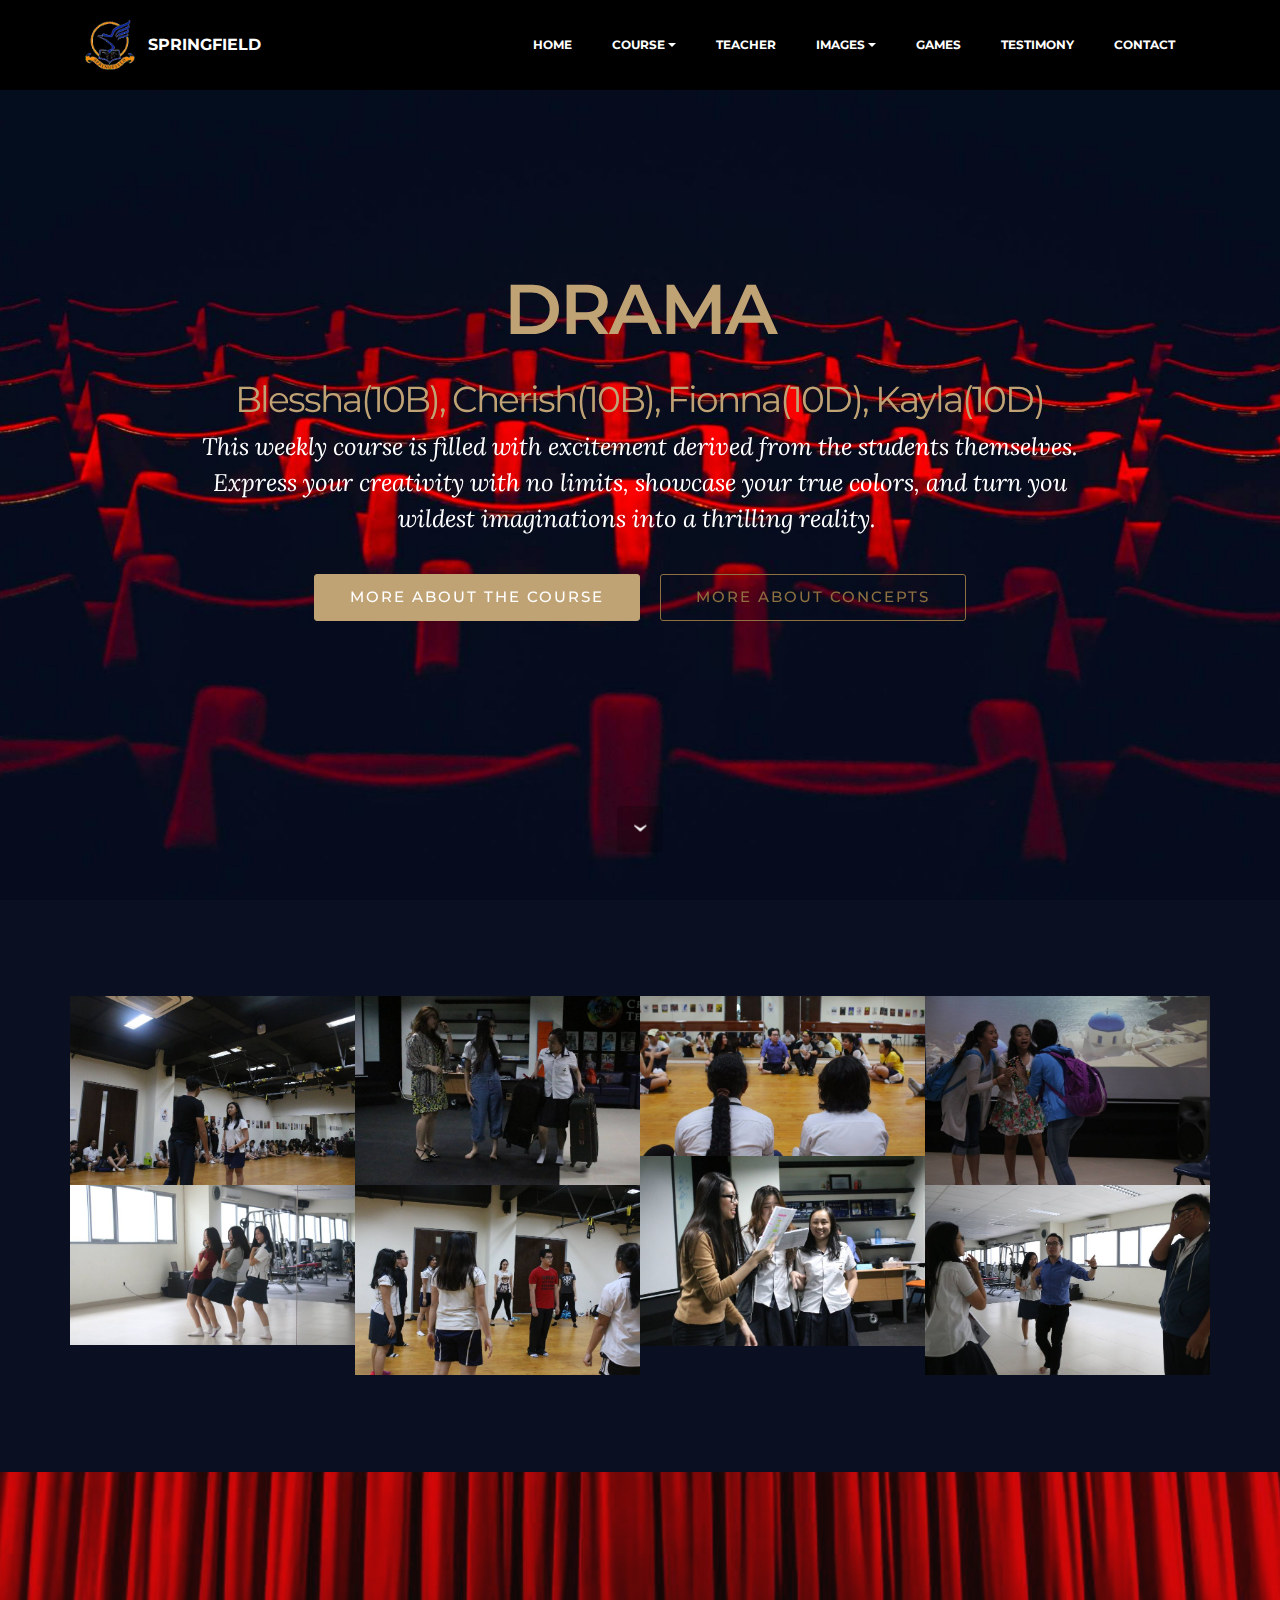
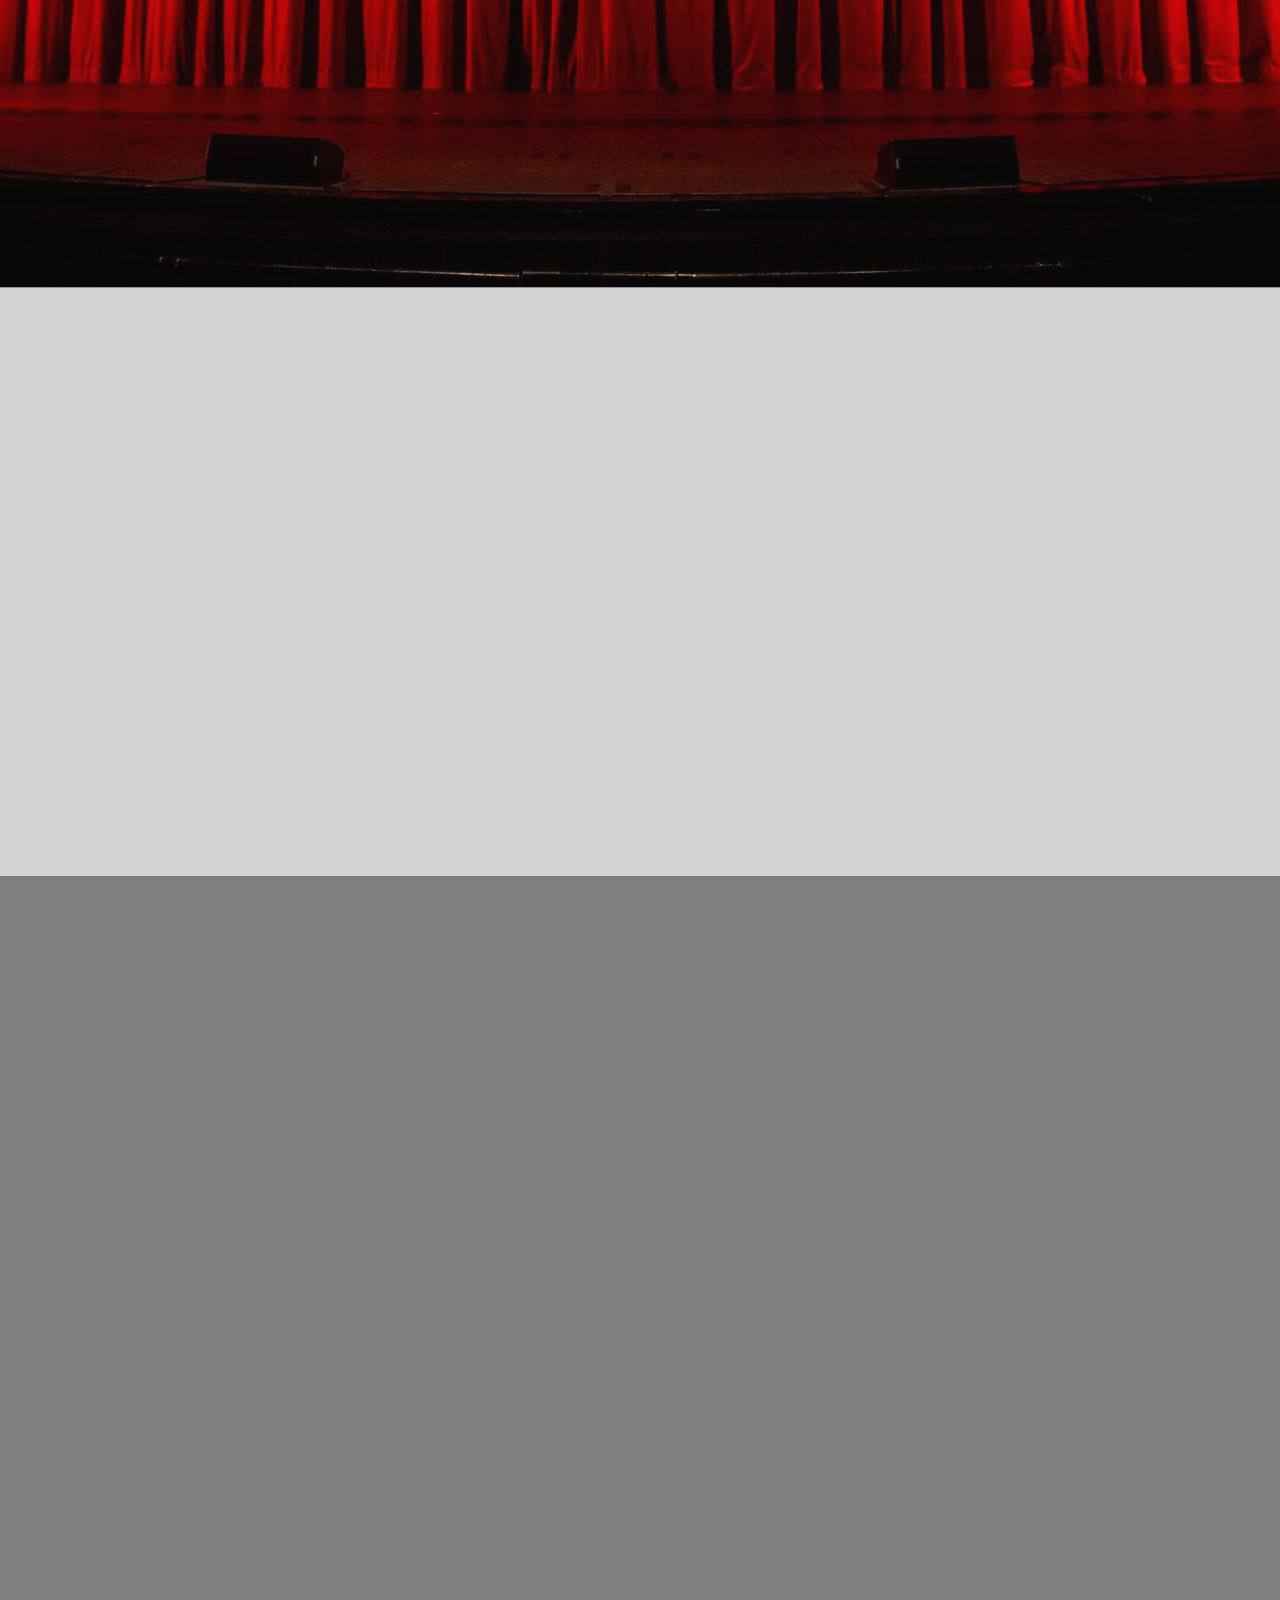
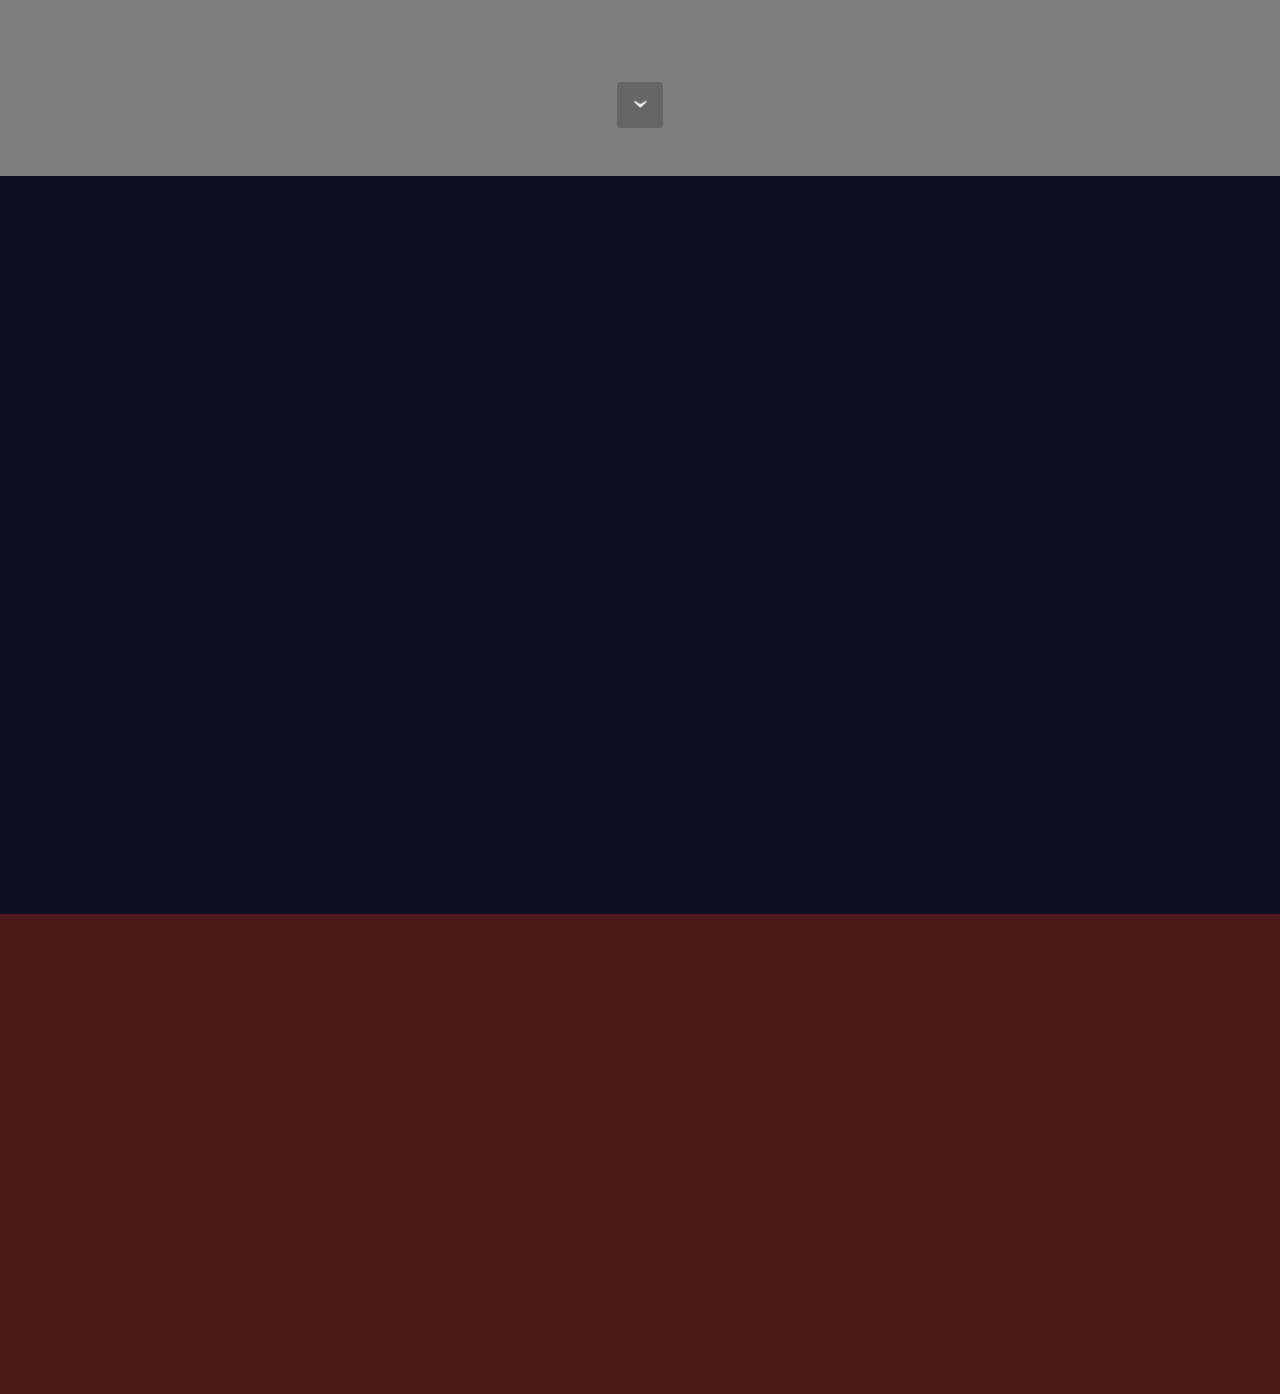
==== index.html @ 665baad3 "create github pages" ====
<!DOCTYPE html>
<html >
<head>
  <!-- Site made with Mobirise Website Builder v4.6.2, https://mobirise.com -->
  <meta charset="UTF-8">
  <meta http-equiv="X-UA-Compatible" content="IE=edge">
  <meta name="generator" content="Mobirise v4.6.2, mobirise.com">
  <meta name="viewport" content="width=device-width, initial-scale=1, minimum-scale=1">
  <link rel="shortcut icon" href="assets/images/sf-logo-128x128.png" type="image/x-icon">
  <meta name="description" content="">
  <title>Home</title>
  <link rel="stylesheet" href="https://fonts.googleapis.com/css?family=Montserrat:400,700">
  <link rel="stylesheet" href="https://fonts.googleapis.com/css?family=Raleway:100,100i,200,200i,300,300i,400,400i,500,500i,600,600i,700,700i,800,800i,900,900i">
  <link rel="stylesheet" href="assets/et-line-font-plugin/style.css">
  <link rel="stylesheet" href="assets/bootstrap-material-design-font/css/material.css">
  <link rel="stylesheet" href="https://fonts.googleapis.com/css?family=Lora:400,700,400italic,700italic&subset=latin">
  <link rel="stylesheet" href="assets/tether/tether.min.css">
  <link rel="stylesheet" href="assets/bootstrap/css/bootstrap.min.css">
  <link rel="stylesheet" href="assets/dropdown/css/style.css">
  <link rel="stylesheet" href="assets/animate.css/animate.min.css">
  <link rel="stylesheet" href="assets/theme/css/style.css">
  <link rel="stylesheet" href="assets/mobirise-gallery/style.css">
  <link rel="stylesheet" href="assets/mobirise/css/mbr-additional.css" type="text/css">
  
  
  
</head>
<body>
  <section id="ext_menu-0" data-rv-view="1023">

    <nav class="navbar navbar-dropdown navbar-fixed-top">
        <div class="container">

            <div class="mbr-table">
                <div class="mbr-table-cell">

                    <div class="navbar-brand">
                        <a href="https://mobirise.com" class="navbar-logo"><img src="assets/images/sf-logo-128x128.png" alt="Mobirise"></a>
                        <a class="navbar-caption" href="index.html">SPRINGFIELD</a>
                    </div>

                </div>
                <div class="mbr-table-cell">

                    <button class="navbar-toggler pull-xs-right hidden-md-up" type="button" data-toggle="collapse" data-target="#exCollapsingNavbar">
                        <div class="hamburger-icon"></div>
                    </button>

                    <ul class="nav-dropdown collapse pull-xs-right nav navbar-nav navbar-toggleable-sm" id="exCollapsingNavbar"><li class="nav-item dropdown"><a class="nav-link link" href="https://mobirise.com/" aria-expanded="false"></a></li><li class="nav-item"><a class="nav-link link" href="index.html">HOME</a></li><li class="nav-item dropdown"><a class="nav-link link dropdown-toggle" href="https://mobirise.com/" aria-expanded="false" data-toggle="dropdown-submenu">COURSE</a><div class="dropdown-menu"><a class="dropdown-item" href="page1.html" aria-expanded="false">introduction</a><a class="dropdown-item" href="page2.html" aria-expanded="true">concepts learned<br></a></div></li><li class="nav-item"><a class="nav-link link" href="page3.html">TEACHER</a></li><li class="nav-item dropdown"><a class="nav-link link dropdown-toggle" href="https://mobirise.com/" data-toggle="dropdown-submenu" aria-expanded="false">IMAGES</a><div class="dropdown-menu"><a class="dropdown-item" href="page4.html">class activities</a><a class="dropdown-item" href="page5.html" aria-expanded="false">school productions</a></div></li><li class="nav-item"><a class="nav-link link" href="index.html#header2-1n">GAMES</a></li><li class="nav-item"><a class="nav-link link" href="index.html#testimonials4-15">TESTIMONY</a></li><li class="nav-item"><a class="nav-link link" href="index.html#form1-l">CONTACT</a></li></ul>
                    <button hidden="" class="navbar-toggler navbar-close" type="button" data-toggle="collapse" data-target="#exCollapsingNavbar">
                        <div class="close-icon"></div>
                    </button>

                </div>
            </div>

        </div>
    </nav>

</section>

<section class="engine"><a href="https://mobirise.ws/j">design free website</a></section><section class="mbr-section mbr-section-hero mbr-section-full mbr-section-with-arrow mbr-parallax-background mbr-after-navbar" id="header1-1" data-rv-view="1025" style="background-image: url(assets/images/mbr-1624x1080.jpg);">

    

    <div class="mbr-table-cell">

        <div class="container">
            <div class="row">
                <div class="mbr-section col-md-10 col-md-offset-1 text-xs-center">

                    <h1 class="mbr-section-title display-1">DRAMA<br><span style="font-weight: normal;">Blessha(10B), Cherish(10B), Fionna(10D), Kayla(10D)</span></h1>
                    <p class="mbr-section-lead lead">This weekly course is filled with excitement derived from the students themselves. Express your creativity with no limits, showcase your true colors, and turn you wildest imaginations into a thrilling reality.&nbsp;</p>
                    <div class="mbr-section-btn"><a class="btn btn-lg btn-primary" href="page1.html">MORE ABOUT THE COURSE</a> <a class="btn btn-lg btn-primary-outline btn-primary" href="page2.html">MORE ABOUT CONCEPTS</a></div>
                </div>
            </div>
        </div>
    </div>

    <div class="mbr-arrow mbr-arrow-floating" aria-hidden="true"><a href="#gallery2-2"><i class="mbr-arrow-icon"></i></a></div>

</section>

<section class="mbr-gallery mbr-section mbr-section-nopadding mbr-slider-carousel" data-filter="false" id="gallery2-2" data-rv-view="1028" style="background-color: rgb(10, 16, 33); padding-top: 6rem; padding-bottom: 6rem;">
    <!-- Filter -->
    

    <!-- Gallery -->
    <div class="mbr-gallery-row container">
        <div class=" mbr-gallery-layout-default">
            <div>
                <div>
                    <div class="mbr-gallery-item mbr-gallery-item__mobirise3 mbr-gallery-item--p0" data-video-url="false" data-tags="Awesome">
                        <div href="#lb-gallery2-2" data-slide-to="0" data-toggle="modal">
                            
                            

                            <img src="assets/images/prac-1-2000x1333-800x533.jpg" alt="">
                            
                            <span class="icon-focus"></span>
                            
                        </div>
                    </div><div class="mbr-gallery-item mbr-gallery-item__mobirise3 mbr-gallery-item--p0" data-video-url="false" data-tags="Responsive">
                        <div href="#lb-gallery2-2" data-slide-to="1" data-toggle="modal">
                            
                            

                            <img src="assets/images/prac2-2000x1333-800x533.jpg" alt="">
                            
                            <span class="icon-focus"></span>
                            
                        </div>
                    </div><div class="mbr-gallery-item mbr-gallery-item__mobirise3 mbr-gallery-item--p0" data-video-url="false" data-tags="Creative">
                        <div href="#lb-gallery2-2" data-slide-to="2" data-toggle="modal">
                            
                            

                            <img src="assets/images/prac4-4-2000x1122-799x449.jpg" alt="">
                            
                            <span class="icon-focus"></span>
                            
                        </div>
                    </div><div class="mbr-gallery-item mbr-gallery-item__mobirise3 mbr-gallery-item--p0" data-video-url="false" data-tags="Animated">
                        <div href="#lb-gallery2-2" data-slide-to="3" data-toggle="modal">
                            
                            

                            <img src="assets/images/prac3-2000x1333-800x533.jpg" alt="">
                            
                            <span class="icon-focus"></span>
                            
                        </div>
                    </div><div class="mbr-gallery-item mbr-gallery-item__mobirise3 mbr-gallery-item--p0" data-video-url="false" data-tags="Awesome">
                        <div href="#lb-gallery2-2" data-slide-to="4" data-toggle="modal">
                            
                            

                            <img src="assets/images/prac7-2000x1333-800x533.jpg" alt="">
                            
                            <span class="icon-focus"></span>
                            
                        </div>
                    </div><div class="mbr-gallery-item mbr-gallery-item__mobirise3 mbr-gallery-item--p0" data-video-url="false" data-tags="Beautiful">
                        <div href="#lb-gallery2-2" data-slide-to="5" data-toggle="modal">
                            
                            

                            <img src="assets/images/prac6-2000x1122-800x448.jpg" alt="">
                            
                            <span class="icon-focus"></span>
                            
                        </div>
                    </div><div class="mbr-gallery-item mbr-gallery-item__mobirise3 mbr-gallery-item--p0" data-video-url="false" data-tags="Responsive">
                        <div href="#lb-gallery2-2" data-slide-to="6" data-toggle="modal">
                            
                            

                            <img src="assets/images/prac5-2000x1333-800x533.jpg" alt="">
                            
                            <span class="icon-focus"></span>
                            
                        </div>
                    </div><div class="mbr-gallery-item mbr-gallery-item__mobirise3 mbr-gallery-item--p0" data-video-url="false" data-tags="Animated">
                        <div href="#lb-gallery2-2" data-slide-to="7" data-toggle="modal">
                            
                            

                            <img src="assets/images/prac-8-2000x1333-800x533.jpg" alt="">
                            
                            <span class="icon-focus"></span>
                            
                        </div>
                    </div>
                </div>
            </div>
            <div class="clearfix"></div>
        </div>
    </div>

    <!-- Lightbox -->
    <div data-app-prevent-settings="" class="mbr-slider modal fade carousel slide" tabindex="-1" data-keyboard="true" data-interval="false" id="lb-gallery2-2">
        <div class="modal-dialog">
            <div class="modal-content">
                <div class="modal-body">
                    <ol class="carousel-indicators">
                        <li data-app-prevent-settings="" data-target="#lb-gallery2-2" data-slide-to="0"></li><li data-app-prevent-settings="" data-target="#lb-gallery2-2" data-slide-to="1"></li><li data-app-prevent-settings="" data-target="#lb-gallery2-2" class=" active" data-slide-to="2"></li><li data-app-prevent-settings="" data-target="#lb-gallery2-2" data-slide-to="3"></li><li data-app-prevent-settings="" data-target="#lb-gallery2-2" data-slide-to="4"></li><li data-app-prevent-settings="" data-target="#lb-gallery2-2" data-slide-to="5"></li><li data-app-prevent-settings="" data-target="#lb-gallery2-2" data-slide-to="6"></li><li data-app-prevent-settings="" data-target="#lb-gallery2-2" data-slide-to="7"></li>
                    </ol>
                    <div class="carousel-inner">
                        <div class="carousel-item">
                            <img src="assets/images/prac-1-2000x1333.jpg" alt="">
                        </div><div class="carousel-item">
                            <img src="assets/images/prac2-2000x1333.jpg" alt="">
                        </div><div class="carousel-item active">
                            <img src="assets/images/prac4-4-2000x1122.jpg" alt="">
                        </div><div class="carousel-item">
                            <img src="assets/images/prac3-2000x1333.jpg" alt="">
                        </div><div class="carousel-item">
                            <img src="assets/images/prac7-2000x1333.jpg" alt="">
                        </div><div class="carousel-item">
                            <img src="assets/images/prac6-2000x1122.jpg" alt="">
                        </div><div class="carousel-item">
                            <img src="assets/images/prac5-2000x1333.jpg" alt="">
                        </div><div class="carousel-item">
                            <img src="assets/images/prac-8-2000x1333.jpg" alt="">
                        </div>
                    </div>
                    <a class="left carousel-control" role="button" data-slide="prev" href="#lb-gallery2-2">
                        <span class="icon-prev" aria-hidden="true"></span>
                        <span class="sr-only">Previous</span>
                    </a>
                    <a class="right carousel-control" role="button" data-slide="next" href="#lb-gallery2-2">
                        <span class="icon-next" aria-hidden="true"></span>
                        <span class="sr-only">Next</span>
                    </a>

                    <a class="close" href="#" role="button" data-dismiss="modal">
                        <span aria-hidden="true">×</span>
                        <span class="sr-only">Close</span>
                    </a>
                </div>
            </div>
        </div>
    </div>
</section>

<section class="mbr-section mbr-parallax-background" id="testimonials4-15" data-rv-view="1063" style="background-image: url(assets/images/mbr-1618x1080.jpg); padding-top: 120px; padding-bottom: 120px;">

    <div class="mbr-overlay" style="opacity: 0.2; background-color: rgb(34, 34, 34);">
    </div>

        <div class="mbr-section mbr-section__container mbr-section__container--middle">
            <div class="container">
                <div class="row">
                    <div class="col-xs-12 text-xs-center">
                        <h3 class="mbr-section-title display-2">TESTIMONIES FROM DRAMA STUDENTS</h3>
                        
                    </div>
                </div>
            </div>
        </div>


    <div class="mbr-section mbr-section-nopadding">
        <div class="container">
            <div class="row">

                <div class="col-xs-12">

                    <div class="mbr-testimonial card">
                        <div class="card-block"><p>“I have been a drama student ever since I had the option to choose electives. Though the teachers change from time to time, I still enjoy my time in class. I get to express my emotions with no judgement and am able to show my talent on stage”</p></div>
                        <div class="mbr-author card-footer">
                            
                            <div class="mbr-author-name">Audrey Gunawan, 10A</div>
                            
                        </div>
                    </div><div class="mbr-testimonial card">
                        <div class="card-block"><p>“Through drama class I am lucky enough to have been able to be apart of Springfield's yearly musical production. I have learnt so much through this course and it makes me want to work in the entertainment/performing arts industry”</p></div>
                        <div class="mbr-author card-footer">
                            
                            <div class="mbr-author-name">Fionna Theonardo, 10D</div>
                            
                        </div>
                    </div><div class="mbr-testimonial card">
                        <div class="card-block"><p>“Before joining drama class I was a very shy student and I can't believe I'm able to perform in front of hundreds of people now! I didn't realize how important lighting, music, and all the technical aspects of a performance were before joining this class.”</p></div>
                        <div class="mbr-author card-footer">
                            
                            <div class="mbr-author-name">Cherish Aurely, 10B</div>
                            
                        </div>
                    </div>

                </div>

            </div>

        </div>
    </div>
</section>

<section class="mbr-section mbr-section-hero mbr-section-full header2 mbr-parallax-background" id="header2-1n" data-rv-view="1073" style="background-image: url(assets/images/mbr-1-1618x1080.jpg);">

    <div class="mbr-overlay" style="opacity: 0.5; background-color: rgb(0, 0, 0);">
    </div>

    <div class="mbr-table mbr-table-full">
        <div class="mbr-table-cell">

            <div class="container">
                <div class="mbr-section row">
                    <div class="mbr-table-md-up">
                        
                        
                        

                        <div class="mbr-table-cell col-md-5 content-size text-xs-center text-md-right">

                            <h3 class="mbr-section-title display-2">DRAMA GAME</h3>

                            <div class="mbr-section-text">
                                <p>Full screen intro with parallax image background and color overlay and a picture on right.</p>
                            </div>

                            <div class="mbr-section-btn"><a class="btn btn-primary" href="https://mobirise.com">PLAY</a></div>

                        </div>
                        <div class="mbr-table-cell mbr-valign-top mbr-left-padding-md-up col-md-7 image-size" style="width: 51%;">
                            <div class="mbr-figure"><img src="assets/images/coworkers.jpg"></div>
                        </div>

                    </div>
                </div>
            </div>

        </div>
    </div>

    <div class="mbr-arrow mbr-arrow-floating hidden-sm-down" aria-hidden="true"><a href="#form1-l"><i class="mbr-arrow-icon"></i></a></div>

</section>

<section class="mbr-section form1" id="form1-l" data-rv-view="1076" style="background-color: rgb(10, 16, 33); padding-top: 120px; padding-bottom: 120px;">
    
    <div class="mbr-section mbr-section__container mbr-section__container--middle">
        <div class="container">
            <div class="row">
                <div class="col-xs-12 text-xs-center">
                    <h3 class="mbr-section-title display-2">CONTACT FORM</h3>
                    <small class="mbr-section-subtitle">If you have any questions or concerns, please leave them below&nbsp;</small>
                </div>
            </div>
        </div>
    </div>
    <div class="mbr-section mbr-section-nopadding">
        <div class="container">
            <div class="row">
                <div class="col-xs-12 col-lg-10 col-lg-offset-1" data-form-type="formoid">


                    <div data-form-alert="true">
                        <div hidden="" data-form-alert-success="true" class="alert alert-form alert-success text-xs-center">Thanks for filling out form!</div>
                    </div>


                    <form action="https://mobirise.com/" method="post" data-form-title="CONTACT FORM">

                        <input type="hidden" value="dQdLdSGULqWUakpOWW0+q4SrqoVaa7FLNMCaPAcECHjJwTUs/MQev9jPslou8FgkGbuk/D1T292IS+Mk/517KS8bNUHsBwGWJllpx1vwYIEIEI6lEyKxAqJB67hyhIpL" data-form-email="true">

                        <div class="row row-sm-offset">

                            <div class="col-xs-12 col-md-4">
                                <div class="form-group">
                                    <label class="form-control-label" for="form1-l-name">Name<span class="form-asterisk">*</span></label>
                                    <input type="text" class="form-control" name="name" required="" data-form-field="Name" id="form1-l-name">
                                </div>
                            </div>

                            <div class="col-xs-12 col-md-4">
                                <div class="form-group">
                                    <label class="form-control-label" for="form1-l-email">Email<span class="form-asterisk">*</span></label>
                                    <input type="email" class="form-control" name="email" required="" data-form-field="Email" id="form1-l-email">
                                </div>
                            </div>

                            <div class="col-xs-12 col-md-4">
                                <div class="form-group">
                                    <label class="form-control-label" for="form1-l-phone">Phone</label>
                                    <input type="tel" class="form-control" name="phone" data-form-field="Phone" id="form1-l-phone">
                                </div>
                            </div>

                        </div>

                        <div class="form-group">
                            <label class="form-control-label" for="form1-l-message">Message</label>
                            <textarea class="form-control" name="message" rows="7" data-form-field="Message" id="form1-l-message"></textarea>
                        </div>

                        <div><button type="submit" class="btn btn-primary">CONTACT US</button></div>

                    </form>
                </div>
            </div>
        </div>
    </div>
</section>

<section class="mbr-section mbr-section-md-padding mbr-footer footer2" id="contacts2-1o" data-rv-view="1085" style="background-color: rgb(77, 26, 25); padding-top: 90px; padding-bottom: 90px;">
    
    <div class="container">
        <div class="row">
            <div class="mbr-footer-content col-xs-12 col-md-3">
                <p><strong>Address</strong><br>Taman Permata Buana, Jl. Pulau Tidung, RT.7/RW.3, Kembangan Utara, Jakarta Barat, Kota Jakarta Barat, Daerah Khusus Ibukota Jakarta 11610<br><br>
<strong>Contacts</strong><br>
Email: pr@springfield.sch.id<br>
Phone: (021) 5835-2448<br><br></p>
            </div>
            <div class="mbr-footer-content col-xs-12 col-md-3"><div><font color="#c0a375" face="Montserrat, sans-serif"><span style="letter-spacing: -1px;"><strong></strong></span></font></div></div>
            <div class="col-xs-12 col-md-6">
                <div class="mbr-map"><iframe frameborder="0" style="border:0" src="https://www.google.com/maps/embed/v1/place?key=AIzaSyA0Dx_boXQiwvdz8sJHoYeZNVTdoWONYkU&amp;q=place_id:ChIJQQ_Zy5f3aS4RY_9ETp7VRW4" allowfullscreen=""></iframe></div>
            </div>
        </div>
    </div>
</section>


  <script src="assets/web/assets/jquery/jquery.min.js"></script>
  <script src="assets/tether/tether.min.js"></script>
  <script src="assets/bootstrap/js/bootstrap.min.js"></script>
  <script src="assets/dropdown/js/script.min.js"></script>
  <script src="assets/smooth-scroll/smooth-scroll.js"></script>
  <script src="assets/touch-swipe/jquery.touch-swipe.min.js"></script>
  <script src="assets/viewport-checker/jquery.viewportchecker.js"></script>
  <script src="assets/jarallax/jarallax.js"></script>
  <script src="assets/masonry/masonry.pkgd.min.js"></script>
  <script src="assets/imagesloaded/imagesloaded.pkgd.min.js"></script>
  <script src="assets/bootstrap-carousel-swipe/bootstrap-carousel-swipe.js"></script>
  <script src="assets/theme/js/script.js"></script>
  <script src="assets/mobirise-gallery/player.min.js"></script>
  <script src="assets/mobirise-gallery/script.js"></script>
  <script src="assets/formoid/formoid.min.js"></script>
  
  
  <input name="animation" type="hidden">
  </body>
</html>
---- assets/et-line-font-plugin/style.css ----
@font-face {
	font-family: 'et-line';
	src:url('fonts/et-line.eot');
	src:url('fonts/et-line.eot?#iefix') format('embedded-opentype'),
		url('fonts/et-line.woff') format('woff'),
		url('fonts/et-line.ttf') format('truetype'),
		url('fonts/et-line.svg#et-line') format('svg');
	font-weight: normal;
	font-style: normal;
}

/* Use the following CSS code if you want to use data attributes for inserting your icons */
.etl-icon, [data-icon]:before {
	font-family: 'et-line';
	content: attr(data-icon);
	speak: none;
	font-weight: normal;
	font-variant: normal;
	text-transform: none;
	line-height: 1;
	-webkit-font-smoothing: antialiased;
	-moz-osx-font-smoothing: grayscale;
	display:inline-block;
}

/* Use the following CSS code if you want to have a class per icon */
/*
Instead of a list of all class selectors,
you can use the generic selector below, but it's slower:
[class*="icon-"] {
*/
.icon-mobile, .icon-laptop, .icon-desktop, .icon-tablet, .icon-phone, .icon-document, .icon-documents, .icon-search, .icon-clipboard, .icon-newspaper, .icon-notebook, .icon-book-open, .icon-browser, .icon-calendar, .icon-presentation, .icon-picture, .icon-pictures, .icon-video, .icon-camera, .icon-printer, .icon-toolbox, .icon-briefcase, .icon-wallet, .icon-gift, .icon-bargraph, .icon-grid, .icon-expand, .icon-focus, .icon-edit, .icon-adjustments, .icon-ribbon, .icon-hourglass, .icon-lock, .icon-megaphone, .icon-shield, .icon-trophy, .icon-flag, .icon-map, .icon-puzzle, .icon-basket, .icon-envelope, .icon-streetsign, .icon-telescope, .icon-gears, .icon-key, .icon-paperclip, .icon-attachment, .icon-pricetags, .icon-lightbulb, .icon-layers, .icon-pencil, .icon-tools, .icon-tools-2, .icon-scissors, .icon-paintbrush, .icon-magnifying-glass, .icon-circle-compass, .icon-linegraph, .icon-mic, .icon-strategy, .icon-beaker, .icon-caution, .icon-recycle, .icon-anchor, .icon-profile-male, .icon-profile-female, .icon-bike, .icon-wine, .icon-hotairballoon, .icon-globe, .icon-genius, .icon-map-pin, .icon-dial, .icon-chat, .icon-heart, .icon-cloud, .icon-upload, .icon-download, .icon-target, .icon-hazardous, .icon-piechart, .icon-speedometer, .icon-global, .icon-compass, .icon-lifesaver, .icon-clock, .icon-aperture, .icon-quote, .icon-scope, .icon-alarmclock, .icon-refresh, .icon-happy, .icon-sad, .icon-facebook, .icon-twitter, .icon-googleplus, .icon-rss, .icon-tumblr, .icon-linkedin, .icon-dribbble {
	font-family: 'et-line';
	speak: none;
	font-style: normal;
	font-weight: normal;
	font-variant: normal;
	text-transform: none;
	line-height: 1;
	-webkit-font-smoothing: antialiased;
	-moz-osx-font-smoothing: grayscale;
	display:inline-block;
}
.icon-mobile:before {
	content: "\e000";
}
.icon-laptop:before {
	content: "\e001";
}
.icon-desktop:before {
	content: "\e002";
}
.icon-tablet:before {
	content: "\e003";
}
.icon-phone:before {
	content: "\e004";
}
.icon-document:before {
	content: "\e005";
}
.icon-documents:before {
	content: "\e006";
}
.icon-search:before {
	content: "\e007";
}
.icon-clipboard:before {
	content: "\e008";
}
.icon-newspaper:before {
	content: "\e009";
}
.icon-notebook:before {
	content: "\e00a";
}
.icon-book-open:before {
	content: "\e00b";
}
.icon-browser:before {
	content: "\e00c";
}
.icon-calendar:before {
	content: "\e00d";
}
.icon-presentation:before {
	content: "\e00e";
}
.icon-picture:before {
	content: "\e00f";
}
.icon-pictures:before {
	content: "\e010";
}
.icon-video:before {
	content: "\e011";
}
.icon-camera:before {
	content: "\e012";
}
.icon-printer:before {
	content: "\e013";
}
.icon-toolbox:before {
	content: "\e014";
}
.icon-briefcase:before {
	content: "\e015";
}
.icon-wallet:before {
	content: "\e016";
}
.icon-gift:before {
	content: "\e017";
}
.icon-bargraph:before {
	content: "\e018";
}
.icon-grid:before {
	content: "\e019";
}
.icon-expand:before {
	content: "\e01a";
}
.icon-focus:before {
	content: "\e01b";
}
.icon-edit:before {
	content: "\e01c";
}
.icon-adjustments:before {
	content: "\e01d";
}
.icon-ribbon:before {
	content: "\e01e";
}
.icon-hourglass:before {
	content: "\e01f";
}
.icon-lock:before {
	content: "\e020";
}
.icon-megaphone:before {
	content: "\e021";
}
.icon-shield:before {
	content: "\e022";
}
.icon-trophy:before {
	content: "\e023";
}
.icon-flag:before {
	content: "\e024";
}
.icon-map:before {
	content: "\e025";
}
.icon-puzzle:before {
	content: "\e026";
}
.icon-basket:before {
	content: "\e027";
}
.icon-envelope:before {
	content: "\e028";
}
.icon-streetsign:before {
	content: "\e029";
}
.icon-telescope:before {
	content: "\e02a";
}
.icon-gears:before {
	content: "\e02b";
}
.icon-key:before {
	content: "\e02c";
}
.icon-paperclip:before {
	content: "\e02d";
}
.icon-attachment:before {
	content: "\e02e";
}
.icon-pricetags:before {
	content: "\e02f";
}
.icon-lightbulb:before {
	content: "\e030";
}
.icon-layers:before {
	content: "\e031";
}
.icon-pencil:before {
	content: "\e032";
}
.icon-tools:before {
	content: "\e033";
}
.icon-tools-2:before {
	content: "\e034";
}
.icon-scissors:before {
	content: "\e035";
}
.icon-paintbrush:before {
	content: "\e036";
}
.icon-magnifying-glass:before {
	content: "\e037";
}
.icon-circle-compass:before {
	content: "\e038";
}
.icon-linegraph:before {
	content: "\e039";
}
.icon-mic:before {
	content: "\e03a";
}
.icon-strategy:before {
	content: "\e03b";
}
.icon-beaker:before {
	content: "\e03c";
}
.icon-caution:before {
	content: "\e03d";
}
.icon-recycle:before {
	content: "\e03e";
}
.icon-anchor:before {
	content: "\e03f";
}
.icon-profile-male:before {
	content: "\e040";
}
.icon-profile-female:before {
	content: "\e041";
}
.icon-bike:before {
	content: "\e042";
}
.icon-wine:before {
	content: "\e043";
}
.icon-hotairballoon:before {
	content: "\e044";
}
.icon-globe:before {
	content: "\e045";
}
.icon-genius:before {
	content: "\e046";
}
.icon-map-pin:before {
	content: "\e047";
}
.icon-dial:before {
	content: "\e048";
}
.icon-chat:before {
	content: "\e049";
}
.icon-heart:before {
	content: "\e04a";
}
.icon-cloud:before {
	content: "\e04b";
}
.icon-upload:before {
	content: "\e04c";
}
.icon-download:before {
	content: "\e04d";
}
.icon-target:before {
	content: "\e04e";
}
.icon-hazardous:before {
	content: "\e04f";
}
.icon-piechart:before {
	content: "\e050";
}
.icon-speedometer:before {
	content: "\e051";
}
.icon-global:before {
	content: "\e052";
}
.icon-compass:before {
	content: "\e053";
}
.icon-lifesaver:before {
	content: "\e054";
}
.icon-clock:before {
	content: "\e055";
}
.icon-aperture:before {
	content: "\e056";
}
.icon-quote:before {
	content: "\e057";
}
.icon-scope:before {
	content: "\e058";
}
.icon-alarmclock:before {
	content: "\e059";
}
.icon-refresh:before {
	content: "\e05a";
}
.icon-happy:before {
	content: "\e05b";
}
.icon-sad:before {
	content: "\e05c";
}
.icon-facebook:before {
	content: "\e05d";
}
.icon-twitter:before {
	content: "\e05e";
}
.icon-googleplus:before {
	content: "\e05f";
}
.icon-rss:before {
	content: "\e060";
}
.icon-tumblr:before {
	content: "\e061";
}
.icon-linkedin:before {
	content: "\e062";
}
.icon-dribbble:before {
	content: "\e063";
}
---- assets/bootstrap-material-design-font/css/material.css ----
@font-face {
  font-family: 'Material-Design-Icons';
  src: url('../fonts/Material-Design-Icons.eot?3ocs8m');
  src: url('../fonts/Material-Design-Icons.eot?#iefix3ocs8m') format('embedded-opentype'), url('../fonts/Material-Design-Icons.woff?3ocs8m') format('woff'), url('../fonts/Material-Design-Icons.ttf?3ocs8m') format('truetype'), url('../fonts/Material-Design-Icons.svg?3ocs8m#Material-Design-Icons') format('svg');
  font-weight: normal;
  font-style: normal;
}
[class^="mdi-"],
[class*="mdi-"] {
  speak: none;
  display: inline-block;
  font-style: normal;
  font-variant:normal;
  font-weight:normal;
  /*font-size:24px;*/
  line-height:1;
  font-family:'Material-Design-Icons' !important;
  text-rendering: auto;
  
  -webkit-font-smoothing: antialiased;
  -moz-osx-font-smoothing: grayscale;
  -webkit-transform: translate(0, 0);
      -ms-transform: translate(0, 0);
          transform: translate(0, 0);
}
[class^="mdi-"]:before,
[class*="mdi-"]:before {
  display: inline-block;
  speak: none;
  text-decoration: inherit;
}
[class^="mdi-"].pull-left,
[class*="mdi-"].pull-left {
  margin-right: .3em;
}
[class^="mdi-"].pull-right,
[class*="mdi-"].pull-right {
  margin-left: .3em;
}
[class^="mdi-"].mdi-lg:before,
[class*="mdi-"].mdi-lg:before,
[class^="mdi-"].mdi-lg:after,
[class*="mdi-"].mdi-lg:after {
  font-size: 1.33333333em;
  line-height: 0.75em;
  vertical-align: -15%;
}
[class^="mdi-"].mdi-2x:before,
[class*="mdi-"].mdi-2x:before,
[class^="mdi-"].mdi-2x:after,
[class*="mdi-"].mdi-2x:after {
  font-size: 2em;
}
[class^="mdi-"].mdi-3x:before,
[class*="mdi-"].mdi-3x:before,
[class^="mdi-"].mdi-3x:after,
[class*="mdi-"].mdi-3x:after {
  font-size: 3em;
}
[class^="mdi-"].mdi-4x:before,
[class*="mdi-"].mdi-4x:before,
[class^="mdi-"].mdi-4x:after,
[class*="mdi-"].mdi-4x:after {
  font-size: 4em;
}
[class^="mdi-"].mdi-5x:before,
[class*="mdi-"].mdi-5x:before,
[class^="mdi-"].mdi-5x:after,
[class*="mdi-"].mdi-5x:after {
  font-size: 5em;
}
[class^="mdi-device-signal-cellular-"]:after,
[class^="mdi-device-battery-"]:after,
[class^="mdi-device-battery-charging-"]:after,
[class^="mdi-device-signal-cellular-connected-no-internet-"]:after,
[class^="mdi-device-signal-wifi-"]:after,
[class^="mdi-device-signal-wifi-statusbar-not-connected"]:after,
.mdi-device-network-wifi:after {
  opacity: .3;
  position: absolute;
  left: 0;
  top: 0;
  z-index: 1;
  display: inline-block;
  speak: none;
  text-decoration: inherit;
}
[class^="mdi-device-signal-cellular-"]:after {
  content: "\e758";
}
[class^="mdi-device-battery-"]:after {
  content: "\e735";
}
[class^="mdi-device-battery-charging-"]:after {
  content: "\e733";
}
[class^="mdi-device-signal-cellular-connected-no-internet-"]:after {
  content: "\e75d";
}
[class^="mdi-device-signal-wifi-"]:after,
.mdi-device-network-wifi:after {
  content: "\e765";
}
[class^="mdi-device-signal-wifi-statusbasr-not-connected"]:after {
  content: "\e8f7";
}
.mdi-device-signal-cellular-off:after,
.mdi-device-signal-cellular-null:after,
.mdi-device-signal-cellular-no-sim:after,
.mdi-device-signal-wifi-off:after,
.mdi-device-signal-wifi-4-bar:after,
.mdi-device-signal-cellular-4-bar:after,
.mdi-device-battery-alert:after,
.mdi-device-signal-cellular-connected-no-internet-4-bar:after,
.mdi-device-battery-std:after,
.mdi-device-battery-full .mdi-device-battery-unknown:after {
  content: "";
}
.mdi-fw {
  width: 1.28571429em;
  text-align: center;
}
.mdi-ul {
  padding-left: 0;
  margin-left: 2.14285714em;
  list-style-type: none;
}
.mdi-ul > li {
  position: relative;
}
.mdi-li {
  position: absolute;
  left: -2.14285714em;
  width: 2.14285714em;
  top: 0.14285714em;
  text-align: center;
}
.mdi-li.mdi-lg {
  left: -1.85714286em;
}
.mdi-border {
  padding: .2em .25em .15em;
  border: solid 0.08em #eeeeee;
  border-radius: .1em;
}
.mdi-spin {
  -webkit-animation: mdi-spin 2s infinite linear;
  animation: mdi-spin 2s infinite linear;
  -webkit-transform-origin: 50% 50%;
  -ms-transform-origin: 50% 50%;
      transform-origin: 50% 50%;
}
.mdi-pulse {
  -webkit-animation: mdi-spin 1s steps(8) infinite;
  animation: mdi-spin 1s steps(8) infinite;
  -webkit-transform-origin: 50% 50%;
  -ms-transform-origin: 50% 50%;
      transform-origin: 50% 50%;
}
@-webkit-keyframes mdi-spin {
  0% {
    -webkit-transform: rotate(0deg);
    transform: rotate(0deg);
  }
  100% {
    -webkit-transform: rotate(359deg);
    transform: rotate(359deg);
  }
}
@keyframes mdi-spin {
  0% {
    -webkit-transform: rotate(0deg);
    transform: rotate(0deg);
  }
  100% {
    -webkit-transform: rotate(359deg);
    transform: rotate(359deg);
  }
}
.mdi-rotate-90 {
  filter: progid:DXImageTransform.Microsoft.BasicImage(rotation=1);
  -webkit-transform: rotate(90deg);
  -ms-transform: rotate(90deg);
  transform: rotate(90deg);
}
.mdi-rotate-180 {
  filter: progid:DXImageTransform.Microsoft.BasicImage(rotation=2);
  -webkit-transform: rotate(180deg);
  -ms-transform: rotate(180deg);
  transform: rotate(180deg);
}
.mdi-rotate-270 {
  filter: progid:DXImageTransform.Microsoft.BasicImage(rotation=3);
  -webkit-transform: rotate(270deg);
  -ms-transform: rotate(270deg);
  transform: rotate(270deg);
}
.mdi-flip-horizontal {
  filter: progid:DXImageTransform.Microsoft.BasicImage(rotation=0, mirror=1);
  -webkit-transform: scale(-1, 1);
  -ms-transform: scale(-1, 1);
  transform: scale(-1, 1);
}
.mdi-flip-vertical {
  filter: progid:DXImageTransform.Microsoft.BasicImage(rotation=2, mirror=1);
  -webkit-transform: scale(1, -1);
  -ms-transform: scale(1, -1);
  transform: scale(1, -1);
}
:root .mdi-rotate-90,
:root .mdi-rotate-180,
:root .mdi-rotate-270,
:root .mdi-flip-horizontal,
:root .mdi-flip-vertical {
  -webkit-filter: none;
          filter: none;
}
.mdi-stack {
  position: relative;
  display: inline-block;
  width: 2em;
  height: 2em;
  line-height: 2em;
  vertical-align: middle;
}
.mdi-stack-1x,
.mdi-stack-2x {
  position: absolute;
  left: 0;
  width: 100%;
  text-align: center;
}
.mdi-stack-1x {
  line-height: inherit;
}
.mdi-stack-2x {
  font-size: 2em;
}
.mdi-inverse {
  color: #ffffff;
}
/* Start Icons */
.mdi-action-3d-rotation:before {
  content: "\e600";
}
.mdi-action-accessibility:before {
  content: "\e601";
}
.mdi-action-account-balance-wallet:before {
  content: "\e602";
}
.mdi-action-account-balance:before {
  content: "\e603";
}
.mdi-action-account-box:before {
  content: "\e604";
}
.mdi-action-account-child:before {
  content: "\e605";
}
.mdi-action-account-circle:before {
  content: "\e606";
}
.mdi-action-add-shopping-cart:before {
  content: "\e607";
}
.mdi-action-alarm-add:before {
  content: "\e608";
}
.mdi-action-alarm-off:before {
  content: "\e609";
}
.mdi-action-alarm-on:before {
  content: "\e60a";
}
.mdi-action-alarm:before {
  content: "\e60b";
}
.mdi-action-android:before {
  content: "\e60c";
}
.mdi-action-announcement:before {
  content: "\e60d";
}
.mdi-action-aspect-ratio:before {
  content: "\e60e";
}
.mdi-action-assessment:before {
  content: "\e60f";
}
.mdi-action-assignment-ind:before {
  content: "\e610";
}
.mdi-action-assignment-late:before {
  content: "\e611";
}
.mdi-action-assignment-return:before {
  content: "\e612";
}
.mdi-action-assignment-returned:before {
  content: "\e613";
}
.mdi-action-assignment-turned-in:before {
  content: "\e614";
}
.mdi-action-assignment:before {
  content: "\e615";
}
.mdi-action-autorenew:before {
  content: "\e616";
}
.mdi-action-backup:before {
  content: "\e617";
}
.mdi-action-book:before {
  content: "\e618";
}
.mdi-action-bookmark-outline:before {
  content: "\e619";
}
.mdi-action-bookmark:before {
  content: "\e61a";
}
.mdi-action-bug-report:before {
  content: "\e61b";
}
.mdi-action-cached:before {
  content: "\e61c";
}
.mdi-action-check-circle:before {
  content: "\e61d";
}
.mdi-action-class:before {
  content: "\e61e";
}
.mdi-action-credit-card:before {
  content: "\e61f";
}
.mdi-action-dashboard:before {
  content: "\e620";
}
.mdi-action-delete:before {
  content: "\e621";
}
.mdi-action-description:before {
  content: "\e622";
}
.mdi-action-dns:before {
  content: "\e623";
}
.mdi-action-done-all:before {
  content: "\e624";
}
.mdi-action-done:before {
  content: "\e625";
}
.mdi-action-event:before {
  content: "\e626";
}
.mdi-action-exit-to-app:before {
  content: "\e627";
}
.mdi-action-explore:before {
  content: "\e628";
}
.mdi-action-extension:before {
  content: "\e629";
}
.mdi-action-face-unlock:before {
  content: "\e62a";
}
.mdi-action-favorite-outline:before {
  content: "\e62b";
}
.mdi-action-favorite:before {
  content: "\e62c";
}
.mdi-action-find-in-page:before {
  content: "\e62d";
}
.mdi-action-find-replace:before {
  content: "\e62e";
}
.mdi-action-flip-to-back:before {
  content: "\e62f";
}
.mdi-action-flip-to-front:before {
  content: "\e630";
}
.mdi-action-get-app:before {
  content: "\e631";
}
.mdi-action-grade:before {
  content: "\e632";
}
.mdi-action-group-work:before {
  content: "\e633";
}
.mdi-action-help:before {
  content: "\e634";
}
.mdi-action-highlight-remove:before {
  content: "\e635";
}
.mdi-action-history:before {
  content: "\e636";
}
.mdi-action-home:before {
  content: "\e637";
}
.mdi-action-https:before {
  content: "\e638";
}
.mdi-action-info-outline:before {
  content: "\e639";
}
.mdi-action-info:before {
  content: "\e63a";
}
.mdi-action-input:before {
  content: "\e63b";
}
.mdi-action-invert-colors:before {
  content: "\e63c";
}
.mdi-action-label-outline:before {
  content: "\e63d";
}
.mdi-action-label:before {
  content: "\e63e";
}
.mdi-action-language:before {
  content: "\e63f";
}
.mdi-action-launch:before {
  content: "\e640";
}
.mdi-action-list:before {
  content: "\e641";
}
.mdi-action-lock-open:before {
  content: "\e642";
}
.mdi-action-lock-outline:before {
  content: "\e643";
}
.mdi-action-lock:before {
  content: "\e644";
}
.mdi-action-loyalty:before {
  content: "\e645";
}
.mdi-action-markunread-mailbox:before {
  content: "\e646";
}
.mdi-action-note-add:before {
  content: "\e647";
}
.mdi-action-open-in-browser:before {
  content: "\e648";
}
.mdi-action-open-in-new:before {
  content: "\e649";
}
.mdi-action-open-with:before {
  content: "\e64a";
}
.mdi-action-pageview:before {
  content: "\e64b";
}
.mdi-action-payment:before {
  content: "\e64c";
}
.mdi-action-perm-camera-mic:before {
  content: "\e64d";
}
.mdi-action-perm-contact-cal:before {
  content: "\e64e";
}
.mdi-action-perm-data-setting:before {
  content: "\e64f";
}
.mdi-action-perm-device-info:before {
  content: "\e650";
}
.mdi-action-perm-identity:before {
  content: "\e651";
}
.mdi-action-perm-media:before {
  content: "\e652";
}
.mdi-action-perm-phone-msg:before {
  content: "\e653";
}
.mdi-action-perm-scan-wifi:before {
  content: "\e654";
}
.mdi-action-picture-in-picture:before {
  content: "\e655";
}
.mdi-action-polymer:before {
  content: "\e656";
}
.mdi-action-print:before {
  content: "\e657";
}
.mdi-action-query-builder:before {
  content: "\e658";
}
.mdi-action-question-answer:before {
  content: "\e659";
}
.mdi-action-receipt:before {
  content: "\e65a";
}
.mdi-action-redeem:before {
  content: "\e65b";
}
.mdi-action-reorder:before {
  content: "\e65c";
}
.mdi-action-report-problem:before {
  content: "\e65d";
}
.mdi-action-restore:before {
  content: "\e65e";
}
.mdi-action-room:before {
  content: "\e65f";
}
.mdi-action-schedule:before {
  content: "\e660";
}
.mdi-action-search:before {
  content: "\e661";
}
.mdi-action-settings-applications:before {
  content: "\e662";
}
.mdi-action-settings-backup-restore:before {
  content: "\e663";
}
.mdi-action-settings-bluetooth:before {
  content: "\e664";
}
.mdi-action-settings-cell:before {
  content: "\e665";
}
.mdi-action-settings-display:before {
  content: "\e666";
}
.mdi-action-settings-ethernet:before {
  content: "\e667";
}
.mdi-action-settings-input-antenna:before {
  content: "\e668";
}
.mdi-action-settings-input-component:before {
  content: "\e669";
}
.mdi-action-settings-input-composite:before {
  content: "\e66a";
}
.mdi-action-settings-input-hdmi:before {
  content: "\e66b";
}
.mdi-action-settings-input-svideo:before {
  content: "\e66c";
}
.mdi-action-settings-overscan:before {
  content: "\e66d";
}
.mdi-action-settings-phone:before {
  content: "\e66e";
}
.mdi-action-settings-power:before {
  content: "\e66f";
}
.mdi-action-settings-remote:before {
  content: "\e670";
}
.mdi-action-settings-voice:before {
  content: "\e671";
}
.mdi-action-settings:before {
  content: "\e672";
}
.mdi-action-shop-two:before {
  content: "\e673";
}
.mdi-action-shop:before {
  content: "\e674";
}
.mdi-action-shopping-basket:before {
  content: "\e675";
}
.mdi-action-shopping-cart:before {
  content: "\e676";
}
.mdi-action-speaker-notes:before {
  content: "\e677";
}
.mdi-action-spellcheck:before {
  content: "\e678";
}
.mdi-action-star-rate:before {
  content: "\e679";
}
.mdi-action-stars:before {
  content: "\e67a";
}
.mdi-action-store:before {
  content: "\e67b";
}
.mdi-action-subject:before {
  content: "\e67c";
}
.mdi-action-supervisor-account:before {
  content: "\e67d";
}
.mdi-action-swap-horiz:before {
  content: "\e67e";
}
.mdi-action-swap-vert-circle:before {
  content: "\e67f";
}
.mdi-action-swap-vert:before {
  content: "\e680";
}
.mdi-action-system-update-tv:before {
  content: "\e681";
}
.mdi-action-tab-unselected:before {
  content: "\e682";
}
.mdi-action-tab:before {
  content: "\e683";
}
.mdi-action-theaters:before {
  content: "\e684";
}
.mdi-action-thumb-down:before {
  content: "\e685";
}
.mdi-action-thumb-up:before {
  content: "\e686";
}
.mdi-action-thumbs-up-down:before {
  content: "\e687";
}
.mdi-action-toc:before {
  content: "\e688";
}
.mdi-action-today:before {
  content: "\e689";
}
.mdi-action-track-changes:before {
  content: "\e68a";
}
.mdi-action-translate:before {
  content: "\e68b";
}
.mdi-action-trending-down:before {
  content: "\e68c";
}
.mdi-action-trending-neutral:before {
  content: "\e68d";
}
.mdi-action-trending-up:before {
  content: "\e68e";
}
.mdi-action-turned-in-not:before {
  content: "\e68f";
}
.mdi-action-turned-in:before {
  content: "\e690";
}
.mdi-action-verified-user:before {
  content: "\e691";
}
.mdi-action-view-agenda:before {
  content: "\e692";
}
.mdi-action-view-array:before {
  content: "\e693";
}
.mdi-action-view-carousel:before {
  content: "\e694";
}
.mdi-action-view-column:before {
  content: "\e695";
}
.mdi-action-view-day:before {
  content: "\e696";
}
.mdi-action-view-headline:before {
  content: "\e697";
}
.mdi-action-view-list:before {
  content: "\e698";
}
.mdi-action-view-module:before {
  content: "\e699";
}
.mdi-action-view-quilt:before {
  content: "\e69a";
}
.mdi-action-view-stream:before {
  content: "\e69b";
}
.mdi-action-view-week:before {
  content: "\e69c";
}
.mdi-action-visibility-off:before {
  content: "\e69d";
}
.mdi-action-visibility:before {
  content: "\e69e";
}
.mdi-action-wallet-giftcard:before {
  content: "\e69f";
}
.mdi-action-wallet-membership:before {
  content: "\e6a0";
}
.mdi-action-wallet-travel:before {
  content: "\e6a1";
}
.mdi-action-work:before {
  content: "\e6a2";
}
.mdi-alert-error:before {
  content: "\e6a3";
}
.mdi-alert-warning:before {
  content: "\e6a4";
}
.mdi-av-album:before {
  content: "\e6a5";
}
.mdi-av-closed-caption:before {
  content: "\e6a6";
}
.mdi-av-equalizer:before {
  content: "\e6a7";
}
.mdi-av-explicit:before {
  content: "\e6a8";
}
.mdi-av-fast-forward:before {
  content: "\e6a9";
}
.mdi-av-fast-rewind:before {
  content: "\e6aa";
}
.mdi-av-games:before {
  content: "\e6ab";
}
.mdi-av-hearing:before {
  content: "\e6ac";
}
.mdi-av-high-quality:before {
  content: "\e6ad";
}
.mdi-av-loop:before {
  content: "\e6ae";
}
.mdi-av-mic-none:before {
  content: "\e6af";
}
.mdi-av-mic-off:before {
  content: "\e6b0";
}
.mdi-av-mic:before {
  content: "\e6b1";
}
.mdi-av-movie:before {
  content: "\e6b2";
}
.mdi-av-my-library-add:before {
  content: "\e6b3";
}
.mdi-av-my-library-books:before {
  content: "\e6b4";
}
.mdi-av-my-library-music:before {
  content: "\e6b5";
}
.mdi-av-new-releases:before {
  content: "\e6b6";
}
.mdi-av-not-interested:before {
  content: "\e6b7";
}
.mdi-av-pause-circle-fill:before {
  content: "\e6b8";
}
.mdi-av-pause-circle-outline:before {
  content: "\e6b9";
}
.mdi-av-pause:before {
  content: "\e6ba";
}
.mdi-av-play-arrow:before {
  content: "\e6bb";
}
.mdi-av-play-circle-fill:before {
  content: "\e6bc";
}
.mdi-av-play-circle-outline:before {
  content: "\e6bd";
}
.mdi-av-play-shopping-bag:before {
  content: "\e6be";
}
.mdi-av-playlist-add:before {
  content: "\e6bf";
}
.mdi-av-queue-music:before {
  content: "\e6c0";
}
.mdi-av-queue:before {
  content: "\e6c1";
}
.mdi-av-radio:before {
  content: "\e6c2";
}
.mdi-av-recent-actors:before {
  content: "\e6c3";
}
.mdi-av-repeat-one:before {
  content: "\e6c4";
}
.mdi-av-repeat:before {
  content: "\e6c5";
}
.mdi-av-replay:before {
  content: "\e6c6";
}
.mdi-av-shuffle:before {
  content: "\e6c7";
}
.mdi-av-skip-next:before {
  content: "\e6c8";
}
.mdi-av-skip-previous:before {
  content: "\e6c9";
}
.mdi-av-snooze:before {
  content: "\e6ca";
}
.mdi-av-stop:before {
  content: "\e6cb";
}
.mdi-av-subtitles:before {
  content: "\e6cc";
}
.mdi-av-surround-sound:before {
  content: "\e6cd";
}
.mdi-av-timer:before {
  content: "\e6ce";
}
.mdi-av-video-collection:before {
  content: "\e6cf";
}
.mdi-av-videocam-off:before {
  content: "\e6d0";
}
.mdi-av-videocam:before {
  content: "\e6d1";
}
.mdi-av-volume-down:before {
  content: "\e6d2";
}
.mdi-av-volume-mute:before {
  content: "\e6d3";
}
.mdi-av-volume-off:before {
  content: "\e6d4";
}
.mdi-av-volume-up:before {
  content: "\e6d5";
}
.mdi-av-web:before {
  content: "\e6d6";
}
.mdi-communication-business:before {
  content: "\e6d7";
}
.mdi-communication-call-end:before {
  content: "\e6d8";
}
.mdi-communication-call-made:before {
  content: "\e6d9";
}
.mdi-communication-call-merge:before {
  content: "\e6da";
}
.mdi-communication-call-missed:before {
  content: "\e6db";
}
.mdi-communication-call-received:before {
  content: "\e6dc";
}
.mdi-communication-call-split:before {
  content: "\e6dd";
}
.mdi-communication-call:before {
  content: "\e6de";
}
.mdi-communication-chat:before {
  content: "\e6df";
}
.mdi-communication-clear-all:before {
  content: "\e6e0";
}
.mdi-communication-comment:before {
  content: "\e6e1";
}
.mdi-communication-contacts:before {
  content: "\e6e2";
}
.mdi-communication-dialer-sip:before {
  content: "\e6e3";
}
.mdi-communication-dialpad:before {
  content: "\e6e4";
}
.mdi-communication-dnd-on:before {
  content: "\e6e5";
}
.mdi-communication-email:before {
  content: "\e6e6";
}
.mdi-communication-forum:before {
  content: "\e6e7";
}
.mdi-communication-import-export:before {
  content: "\e6e8";
}
.mdi-communication-invert-colors-off:before {
  content: "\e6e9";
}
.mdi-communication-invert-colors-on:before {
  content: "\e6ea";
}
.mdi-communication-live-help:before {
  content: "\e6eb";
}
.mdi-communication-location-off:before {
  content: "\e6ec";
}
.mdi-communication-location-on:before {
  content: "\e6ed";
}
.mdi-communication-message:before {
  content: "\e6ee";
}
.mdi-communication-messenger:before {
  content: "\e6ef";
}
.mdi-communication-no-sim:before {
  content: "\e6f0";
}
.mdi-communication-phone:before {
  content: "\e6f1";
}
.mdi-communication-portable-wifi-off:before {
  content: "\e6f2";
}
.mdi-communication-quick-contacts-dialer:before {
  content: "\e6f3";
}
.mdi-communication-quick-contacts-mail:before {
  content: "\e6f4";
}
.mdi-communication-ring-volume:before {
  content: "\e6f5";
}
.mdi-communication-stay-current-landscape:before {
  content: "\e6f6";
}
.mdi-communication-stay-current-portrait:before {
  content: "\e6f7";
}
.mdi-communication-stay-primary-landscape:before {
  content: "\e6f8";
}
.mdi-communication-stay-primary-portrait:before {
  content: "\e6f9";
}
.mdi-communication-swap-calls:before {
  content: "\e6fa";
}
.mdi-communication-textsms:before {
  content: "\e6fb";
}
.mdi-communication-voicemail:before {
  content: "\e6fc";
}
.mdi-communication-vpn-key:before {
  content: "\e6fd";
}
.mdi-content-add-box:before {
  content: "\e6fe";
}
.mdi-content-add-circle-outline:before {
  content: "\e6ff";
}
.mdi-content-add-circle:before {
  content: "\e700";
}
.mdi-content-add:before {
  content: "\e701";
}
.mdi-content-archive:before {
  content: "\e702";
}
.mdi-content-backspace:before {
  content: "\e703";
}
.mdi-content-block:before {
  content: "\e704";
}
.mdi-content-clear:before {
  content: "\e705";
}
.mdi-content-content-copy:before {
  content: "\e706";
}
.mdi-content-content-cut:before {
  content: "\e707";
}
.mdi-content-content-paste:before {
  content: "\e708";
}
.mdi-content-create:before {
  content: "\e709";
}
.mdi-content-drafts:before {
  content: "\e70a";
}
.mdi-content-filter-list:before {
  content: "\e70b";
}
.mdi-content-flag:before {
  content: "\e70c";
}
.mdi-content-forward:before {
  content: "\e70d";
}
.mdi-content-gesture:before {
  content: "\e70e";
}
.mdi-content-inbox:before {
  content: "\e70f";
}
.mdi-content-link:before {
  content: "\e710";
}
.mdi-content-mail:before {
  content: "\e711";
}
.mdi-content-markunread:before {
  content: "\e712";
}
.mdi-content-redo:before {
  content: "\e713";
}
.mdi-content-remove-circle-outline:before {
  content: "\e714";
}
.mdi-content-remove-circle:before {
  content: "\e715";
}
.mdi-content-remove:before {
  content: "\e716";
}
.mdi-content-reply-all:before {
  content: "\e717";
}
.mdi-content-reply:before {
  content: "\e718";
}
.mdi-content-report:before {
  content: "\e719";
}
.mdi-content-save:before {
  content: "\e71a";
}
.mdi-content-select-all:before {
  content: "\e71b";
}
.mdi-content-send:before {
  content: "\e71c";
}
.mdi-content-sort:before {
  content: "\e71d";
}
.mdi-content-text-format:before {
  content: "\e71e";
}
.mdi-content-undo:before {
  content: "\e71f";
}
.mdi-editor-attach-file:before {
  content: "\e776";
}
.mdi-editor-attach-money:before {
  content: "\e777";
}
.mdi-editor-border-all:before {
  content: "\e778";
}
.mdi-editor-border-bottom:before {
  content: "\e779";
}
.mdi-editor-border-clear:before {
  content: "\e77a";
}
.mdi-editor-border-color:before {
  content: "\e77b";
}
.mdi-editor-border-horizontal:before {
  content: "\e77c";
}
.mdi-editor-border-inner:before {
  content: "\e77d";
}
.mdi-editor-border-left:before {
  content: "\e77e";
}
.mdi-editor-border-outer:before {
  content: "\e77f";
}
.mdi-editor-border-right:before {
  content: "\e780";
}
.mdi-editor-border-style:before {
  content: "\e781";
}
.mdi-editor-border-top:before {
  content: "\e782";
}
.mdi-editor-border-vertical:before {
  content: "\e783";
}
.mdi-editor-format-align-center:before {
  content: "\e784";
}
.mdi-editor-format-align-justify:before {
  content: "\e785";
}
.mdi-editor-format-align-left:before {
  content: "\e786";
}
.mdi-editor-format-align-right:before {
  content: "\e787";
}
.mdi-editor-format-bold:before {
  content: "\e788";
}
.mdi-editor-format-clear:before {
  content: "\e789";
}
.mdi-editor-format-color-fill:before {
  content: "\e78a";
}
.mdi-editor-format-color-reset:before {
  content: "\e78b";
}
.mdi-editor-format-color-text:before {
  content: "\e78c";
}
.mdi-editor-format-indent-decrease:before {
  content: "\e78d";
}
.mdi-editor-format-indent-increase:before {
  content: "\e78e";
}
.mdi-editor-format-italic:before {
  content: "\e78f";
}
.mdi-editor-format-line-spacing:before {
  content: "\e790";
}
.mdi-editor-format-list-bulleted:before {
  content: "\e791";
}
.mdi-editor-format-list-numbered:before {
  content: "\e792";
}
.mdi-editor-format-paint:before {
  content: "\e793";
}
.mdi-editor-format-quote:before {
  content: "\e794";
}
.mdi-editor-format-size:before {
  content: "\e795";
}
.mdi-editor-format-strikethrough:before {
  content: "\e796";
}
.mdi-editor-format-textdirection-l-to-r:before {
  content: "\e797";
}
.mdi-editor-format-textdirection-r-to-l:before {
  content: "\e798";
}
.mdi-editor-format-underline:before {
  content: "\e799";
}
.mdi-editor-functions:before {
  content: "\e79a";
}
.mdi-editor-insert-chart:before {
  content: "\e79b";
}
.mdi-editor-insert-comment:before {
  content: "\e79c";
}
.mdi-editor-insert-drive-file:before {
  content: "\e79d";
}
.mdi-editor-insert-emoticon:before {
  content: "\e79e";
}
.mdi-editor-insert-invitation:before {
  content: "\e79f";
}
.mdi-editor-insert-link:before {
  content: "\e7a0";
}
.mdi-editor-insert-photo:before {
  content: "\e7a1";
}
.mdi-editor-merge-type:before {
  content: "\e7a2";
}
.mdi-editor-mode-comment:before {
  content: "\e7a3";
}
.mdi-editor-mode-edit:before {
  content: "\e7a4";
}
.mdi-editor-publish:before {
  content: "\e7a5";
}
.mdi-editor-vertical-align-bottom:before {
  content: "\e7a6";
}
.mdi-editor-vertical-align-center:before {
  content: "\e7a7";
}
.mdi-editor-vertical-align-top:before {
  content: "\e7a8";
}
.mdi-editor-wrap-text:before {
  content: "\e7a9";
}
.mdi-file-attachment:before {
  content: "\e7aa";
}
.mdi-file-cloud-circle:before {
  content: "\e7ab";
}
.mdi-file-cloud-done:before {
  content: "\e7ac";
}
.mdi-file-cloud-download:before {
  content: "\e7ad";
}
.mdi-file-cloud-off:before {
  content: "\e7ae";
}
.mdi-file-cloud-queue:before {
  content: "\e7af";
}
.mdi-file-cloud-upload:before {
  content: "\e7b0";
}
.mdi-file-cloud:before {
  content: "\e7b1";
}
.mdi-file-file-download:before {
  content: "\e7b2";
}
.mdi-file-file-upload:before {
  content: "\e7b3";
}
.mdi-file-folder-open:before {
  content: "\e7b4";
}
.mdi-file-folder-shared:before {
  content: "\e7b5";
}
.mdi-file-folder:before {
  content: "\e7b6";
}
.mdi-device-access-alarm:before {
  content: "\e720";
}
.mdi-device-access-alarms:before {
  content: "\e721";
}
.mdi-device-access-time:before {
  content: "\e722";
}
.mdi-device-add-alarm:before {
  content: "\e723";
}
.mdi-device-airplanemode-off:before {
  content: "\e724";
}
.mdi-device-airplanemode-on:before {
  content: "\e725";
}
.mdi-device-battery-20:before {
  content: "\e726";
}
.mdi-device-battery-30:before {
  content: "\e727";
}
.mdi-device-battery-50:before {
  content: "\e728";
}
.mdi-device-battery-60:before {
  content: "\e729";
}
.mdi-device-battery-80:before {
  content: "\e72a";
}
.mdi-device-battery-90:before {
  content: "\e72b";
}
.mdi-device-battery-alert:before {
  content: "\e72c";
}
.mdi-device-battery-charging-20:before {
  content: "\e72d";
}
.mdi-device-battery-charging-30:before {
  content: "\e72e";
}
.mdi-device-battery-charging-50:before {
  content: "\e72f";
}
.mdi-device-battery-charging-60:before {
  content: "\e730";
}
.mdi-device-battery-charging-80:before {
  content: "\e731";
}
.mdi-device-battery-charging-90:before {
  content: "\e732";
}
.mdi-device-battery-charging-full:before {
  content: "\e733";
}
.mdi-device-battery-full:before {
  content: "\e734";
}
.mdi-device-battery-std:before {
  content: "\e735";
}
.mdi-device-battery-unknown:before {
  content: "\e736";
}
.mdi-device-bluetooth-connected:before {
  content: "\e737";
}
.mdi-device-bluetooth-disabled:before {
  content: "\e738";
}
.mdi-device-bluetooth-searching:before {
  content: "\e739";
}
.mdi-device-bluetooth:before {
  content: "\e73a";
}
.mdi-device-brightness-auto:before {
  content: "\e73b";
}
.mdi-device-brightness-high:before {
  content: "\e73c";
}
.mdi-device-brightness-low:before {
  content: "\e73d";
}
.mdi-device-brightness-medium:before {
  content: "\e73e";
}
.mdi-device-data-usage:before {
  content: "\e73f";
}
.mdi-device-developer-mode:before {
  content: "\e740";
}
.mdi-device-devices:before {
  content: "\e741";
}
.mdi-device-dvr:before {
  content: "\e742";
}
.mdi-device-gps-fixed:before {
  content: "\e743";
}
.mdi-device-gps-not-fixed:before {
  content: "\e744";
}
.mdi-device-gps-off:before {
  content: "\e745";
}
.mdi-device-location-disabled:before {
  content: "\e746";
}
.mdi-device-location-searching:before {
  content: "\e747";
}
.mdi-device-multitrack-audio:before {
  content: "\e748";
}
.mdi-device-network-cell:before {
  content: "\e749";
}
.mdi-device-network-wifi:before {
  content: "\e74a";
}
.mdi-device-nfc:before {
  content: "\e74b";
}
.mdi-device-now-wallpaper:before {
  content: "\e74c";
}
.mdi-device-now-widgets:before {
  content: "\e74d";
}
.mdi-device-screen-lock-landscape:before {
  content: "\e74e";
}
.mdi-device-screen-lock-portrait:before {
  content: "\e74f";
}
.mdi-device-screen-lock-rotation:before {
  content: "\e750";
}
.mdi-device-screen-rotation:before {
  content: "\e751";
}
.mdi-device-sd-storage:before {
  content: "\e752";
}
.mdi-device-settings-system-daydream:before {
  content: "\e753";
}
.mdi-device-signal-cellular-0-bar:before {
  content: "\e754";
}
.mdi-device-signal-cellular-1-bar:before {
  content: "\e755";
}
.mdi-device-signal-cellular-2-bar:before {
  content: "\e756";
}
.mdi-device-signal-cellular-3-bar:before {
  content: "\e757";
}
.mdi-device-signal-cellular-4-bar:before {
  content: "\e758";
}
.mdi-signal-wifi-statusbar-connected-no-internet-after:before {
  content: "\e8f6";
}
.mdi-device-signal-cellular-connected-no-internet-0-bar:before {
  content: "\e759";
}
.mdi-device-signal-cellular-connected-no-internet-1-bar:before {
  content: "\e75a";
}
.mdi-device-signal-cellular-connected-no-internet-2-bar:before {
  content: "\e75b";
}
.mdi-device-signal-cellular-connected-no-internet-3-bar:before {
  content: "\e75c";
}
.mdi-device-signal-cellular-connected-no-internet-4-bar:before {
  content: "\e75d";
}
.mdi-device-signal-cellular-no-sim:before {
  content: "\e75e";
}
.mdi-device-signal-cellular-null:before {
  content: "\e75f";
}
.mdi-device-signal-cellular-off:before {
  content: "\e760";
}
.mdi-device-signal-wifi-0-bar:before {
  content: "\e761";
}
.mdi-device-signal-wifi-1-bar:before {
  content: "\e762";
}
.mdi-device-signal-wifi-2-bar:before {
  content: "\e763";
}
.mdi-device-signal-wifi-3-bar:before {
  content: "\e764";
}
.mdi-device-signal-wifi-4-bar:before {
  content: "\e765";
}
.mdi-device-signal-wifi-off:before {
  content: "\e766";
}
.mdi-device-signal-wifi-statusbar-1-bar:before {
  content: "\e767";
}
.mdi-device-signal-wifi-statusbar-2-bar:before {
  content: "\e768";
}
.mdi-device-signal-wifi-statusbar-3-bar:before {
  content: "\e769";
}
.mdi-device-signal-wifi-statusbar-4-bar:before {
  content: "\e76a";
}
.mdi-device-signal-wifi-statusbar-connected-no-internet-:before {
  content: "\e76b";
}
.mdi-device-signal-wifi-statusbar-connected-no-internet:before {
  content: "\e76f";
}
.mdi-device-signal-wifi-statusbar-connected-no-internet-2:before {
  content: "\e76c";
}
.mdi-device-signal-wifi-statusbar-connected-no-internet-3:before {
  content: "\e76d";
}
.mdi-device-signal-wifi-statusbar-connected-no-internet-4:before {
  content: "\e76e";
}
.mdi-signal-wifi-statusbar-not-connected-after:before {
  content: "\e8f7";
}
.mdi-device-signal-wifi-statusbar-not-connected:before {
  content: "\e770";
}
.mdi-device-signal-wifi-statusbar-null:before {
  content: "\e771";
}
.mdi-device-storage:before {
  content: "\e772";
}
.mdi-device-usb:before {
  content: "\e773";
}
.mdi-device-wifi-lock:before {
  content: "\e774";
}
.mdi-device-wifi-tethering:before {
  content: "\e775";
}
.mdi-hardware-cast-connected:before {
  content: "\e7b7";
}
.mdi-hardware-cast:before {
  content: "\e7b8";
}
.mdi-hardware-computer:before {
  content: "\e7b9";
}
.mdi-hardware-desktop-mac:before {
  content: "\e7ba";
}
.mdi-hardware-desktop-windows:before {
  content: "\e7bb";
}
.mdi-hardware-dock:before {
  content: "\e7bc";
}
.mdi-hardware-gamepad:before {
  content: "\e7bd";
}
.mdi-hardware-headset-mic:before {
  content: "\e7be";
}
.mdi-hardware-headset:before {
  content: "\e7bf";
}
.mdi-hardware-keyboard-alt:before {
  content: "\e7c0";
}
.mdi-hardware-keyboard-arrow-down:before {
  content: "\e7c1";
}
.mdi-hardware-keyboard-arrow-left:before {
  content: "\e7c2";
}
.mdi-hardware-keyboard-arrow-right:before {
  content: "\e7c3";
}
.mdi-hardware-keyboard-arrow-up:before {
  content: "\e7c4";
}
.mdi-hardware-keyboard-backspace:before {
  content: "\e7c5";
}
.mdi-hardware-keyboard-capslock:before {
  content: "\e7c6";
}
.mdi-hardware-keyboard-control:before {
  content: "\e7c7";
}
.mdi-hardware-keyboard-hide:before {
  content: "\e7c8";
}
.mdi-hardware-keyboard-return:before {
  content: "\e7c9";
}
.mdi-hardware-keyboard-tab:before {
  content: "\e7ca";
}
.mdi-hardware-keyboard-voice:before {
  content: "\e7cb";
}
.mdi-hardware-keyboard:before {
  content: "\e7cc";
}
.mdi-hardware-laptop-chromebook:before {
  content: "\e7cd";
}
.mdi-hardware-laptop-mac:before {
  content: "\e7ce";
}
.mdi-hardware-laptop-windows:before {
  content: "\e7cf";
}
.mdi-hardware-laptop:before {
  content: "\e7d0";
}
.mdi-hardware-memory:before {
  content: "\e7d1";
}
.mdi-hardware-mouse:before {
  content: "\e7d2";
}
.mdi-hardware-phone-android:before {
  content: "\e7d3";
}
.mdi-hardware-phone-iphone:before {
  content: "\e7d4";
}
.mdi-hardware-phonelink-off:before {
  content: "\e7d5";
}
.mdi-hardware-phonelink:before {
  content: "\e7d6";
}
.mdi-hardware-security:before {
  content: "\e7d7";
}
.mdi-hardware-sim-card:before {
  content: "\e7d8";
}
.mdi-hardware-smartphone:before {
  content: "\e7d9";
}
.mdi-hardware-speaker:before {
  content: "\e7da";
}
.mdi-hardware-tablet-android:before {
  content: "\e7db";
}
.mdi-hardware-tablet-mac:before {
  content: "\e7dc";
}
.mdi-hardware-tablet:before {
  content: "\e7dd";
}
.mdi-hardware-tv:before {
  content: "\e7de";
}
.mdi-hardware-watch:before {
  content: "\e7df";
}
.mdi-image-add-to-photos:before {
  content: "\e7e0";
}
.mdi-image-adjust:before {
  content: "\e7e1";
}
.mdi-image-assistant-photo:before {
  content: "\e7e2";
}
.mdi-image-audiotrack:before {
  content: "\e7e3";
}
.mdi-image-blur-circular:before {
  content: "\e7e4";
}
.mdi-image-blur-linear:before {
  content: "\e7e5";
}
.mdi-image-blur-off:before {
  content: "\e7e6";
}
.mdi-image-blur-on:before {
  content: "\e7e7";
}
.mdi-image-brightness-1:before {
  content: "\e7e8";
}
.mdi-image-brightness-2:before {
  content: "\e7e9";
}
.mdi-image-brightness-3:before {
  content: "\e7ea";
}
.mdi-image-brightness-4:before {
  content: "\e7eb";
}
.mdi-image-brightness-5:before {
  content: "\e7ec";
}
.mdi-image-brightness-6:before {
  content: "\e7ed";
}
.mdi-image-brightness-7:before {
  content: "\e7ee";
}
.mdi-image-brush:before {
  content: "\e7ef";
}
.mdi-image-camera-alt:before {
  content: "\e7f0";
}
.mdi-image-camera-front:before {
  content: "\e7f1";
}
.mdi-image-camera-rear:before {
  content: "\e7f2";
}
.mdi-image-camera-roll:before {
  content: "\e7f3";
}
.mdi-image-camera:before {
  content: "\e7f4";
}
.mdi-image-center-focus-strong:before {
  content: "\e7f5";
}
.mdi-image-center-focus-weak:before {
  content: "\e7f6";
}
.mdi-image-collections:before {
  content: "\e7f7";
}
.mdi-image-color-lens:before {
  content: "\e7f8";
}
.mdi-image-colorize:before {
  content: "\e7f9";
}
.mdi-image-compare:before {
  content: "\e7fa";
}
.mdi-image-control-point-duplicate:before {
  content: "\e7fb";
}
.mdi-image-control-point:before {
  content: "\e7fc";
}
.mdi-image-crop-3-2:before {
  content: "\e7fd";
}
.mdi-image-crop-5-4:before {
  content: "\e7fe";
}
.mdi-image-crop-7-5:before {
  content: "\e7ff";
}
.mdi-image-crop-16-9:before {
  content: "\e800";
}
.mdi-image-crop-din:before {
  content: "\e801";
}
.mdi-image-crop-free:before {
  content: "\e802";
}
.mdi-image-crop-landscape:before {
  content: "\e803";
}
.mdi-image-crop-original:before {
  content: "\e804";
}
.mdi-image-crop-portrait:before {
  content: "\e805";
}
.mdi-image-crop-square:before {
  content: "\e806";
}
.mdi-image-crop:before {
  content: "\e807";
}
.mdi-image-dehaze:before {
  content: "\e808";
}
.mdi-image-details:before {
  content: "\e809";
}
.mdi-image-edit:before {
  content: "\e80a";
}
.mdi-image-exposure-minus-1:before {
  content: "\e80b";
}
.mdi-image-exposure-minus-2:before {
  content: "\e80c";
}
.mdi-image-exposure-plus-1:before {
  content: "\e80d";
}
.mdi-image-exposure-plus-2:before {
  content: "\e80e";
}
.mdi-image-exposure-zero:before {
  content: "\e80f";
}
.mdi-image-exposure:before {
  content: "\e810";
}
.mdi-image-filter-1:before {
  content: "\e811";
}
.mdi-image-filter-2:before {
  content: "\e812";
}
.mdi-image-filter-3:before {
  content: "\e813";
}
.mdi-image-filter-4:before {
  content: "\e814";
}
.mdi-image-filter-5:before {
  content: "\e815";
}
.mdi-image-filter-6:before {
  content: "\e816";
}
.mdi-image-filter-7:before {
  content: "\e817";
}
.mdi-image-filter-8:before {
  content: "\e818";
}
.mdi-image-filter-9-plus:before {
  content: "\e819";
}
.mdi-image-filter-9:before {
  content: "\e81a";
}
.mdi-image-filter-b-and-w:before {
  content: "\e81b";
}
.mdi-image-filter-center-focus:before {
  content: "\e81c";
}
.mdi-image-filter-drama:before {
  content: "\e81d";
}
.mdi-image-filter-frames:before {
  content: "\e81e";
}
.mdi-image-filter-hdr:before {
  content: "\e81f";
}
.mdi-image-filter-none:before {
  content: "\e820";
}
.mdi-image-filter-tilt-shift:before {
  content: "\e821";
}
.mdi-image-filter-vintage:before {
  content: "\e822";
}
.mdi-image-filter:before {
  content: "\e823";
}
.mdi-image-flare:before {
  content: "\e824";
}
.mdi-image-flash-auto:before {
  content: "\e825";
}
.mdi-image-flash-off:before {
  content: "\e826";
}
.mdi-image-flash-on:before {
  content: "\e827";
}
.mdi-image-flip:before {
  content: "\e828";
}
.mdi-image-gradient:before {
  content: "\e829";
}
.mdi-image-grain:before {
  content: "\e82a";
}
.mdi-image-grid-off:before {
  content: "\e82b";
}
.mdi-image-grid-on:before {
  content: "\e82c";
}
.mdi-image-hdr-off:before {
  content: "\e82d";
}
.mdi-image-hdr-on:before {
  content: "\e82e";
}
.mdi-image-hdr-strong:before {
  content: "\e82f";
}
.mdi-image-hdr-weak:before {
  content: "\e830";
}
.mdi-image-healing:before {
  content: "\e831";
}
.mdi-image-image-aspect-ratio:before {
  content: "\e832";
}
.mdi-image-image:before {
  content: "\e833";
}
.mdi-image-iso:before {
  content: "\e834";
}
.mdi-image-landscape:before {
  content: "\e835";
}
.mdi-image-leak-add:before {
  content: "\e836";
}
.mdi-image-leak-remove:before {
  content: "\e837";
}
.mdi-image-lens:before {
  content: "\e838";
}
.mdi-image-looks-3:before {
  content: "\e839";
}
.mdi-image-looks-4:before {
  content: "\e83a";
}
.mdi-image-looks-5:before {
  content: "\e83b";
}
.mdi-image-looks-6:before {
  content: "\e83c";
}
.mdi-image-looks-one:before {
  content: "\e83d";
}
.mdi-image-looks-two:before {
  content: "\e83e";
}
.mdi-image-looks:before {
  content: "\e83f";
}
.mdi-image-loupe:before {
  content: "\e840";
}
.mdi-image-movie-creation:before {
  content: "\e841";
}
.mdi-image-nature-people:before {
  content: "\e842";
}
.mdi-image-nature:before {
  content: "\e843";
}
.mdi-image-navigate-before:before {
  content: "\e844";
}
.mdi-image-navigate-next:before {
  content: "\e845";
}
.mdi-image-palette:before {
  content: "\e846";
}
.mdi-image-panorama-fisheye:before {
  content: "\e847";
}
.mdi-image-panorama-horizontal:before {
  content: "\e848";
}
.mdi-image-panorama-vertical:before {
  content: "\e849";
}
.mdi-image-panorama-wide-angle:before {
  content: "\e84a";
}
.mdi-image-panorama:before {
  content: "\e84b";
}
.mdi-image-photo-album:before {
  content: "\e84c";
}
.mdi-image-photo-camera:before {
  content: "\e84d";
}
.mdi-image-photo-library:before {
  content: "\e84e";
}
.mdi-image-photo:before {
  content: "\e84f";
}
.mdi-image-portrait:before {
  content: "\e850";
}
.mdi-image-remove-red-eye:before {
  content: "\e851";
}
.mdi-image-rotate-left:before {
  content: "\e852";
}
.mdi-image-rotate-right:before {
  content: "\e853";
}
.mdi-image-slideshow:before {
  content: "\e854";
}
.mdi-image-straighten:before {
  content: "\e855";
}
.mdi-image-style:before {
  content: "\e856";
}
.mdi-image-switch-camera:before {
  content: "\e857";
}
.mdi-image-switch-video:before {
  content: "\e858";
}
.mdi-image-tag-faces:before {
  content: "\e859";
}
.mdi-image-texture:before {
  content: "\e85a";
}
.mdi-image-timelapse:before {
  content: "\e85b";
}
.mdi-image-timer-3:before {
  content: "\e85c";
}
.mdi-image-timer-10:before {
  content: "\e85d";
}
.mdi-image-timer-auto:before {
  content: "\e85e";
}
.mdi-image-timer-off:before {
  content: "\e85f";
}
.mdi-image-timer:before {
  content: "\e860";
}
.mdi-image-tonality:before {
  content: "\e861";
}
.mdi-image-transform:before {
  content: "\e862";
}
.mdi-image-tune:before {
  content: "\e863";
}
.mdi-image-wb-auto:before {
  content: "\e864";
}
.mdi-image-wb-cloudy:before {
  content: "\e865";
}
.mdi-image-wb-incandescent:before {
  content: "\e866";
}
.mdi-image-wb-irradescent:before {
  content: "\e867";
}
.mdi-image-wb-sunny:before {
  content: "\e868";
}
.mdi-maps-beenhere:before {
  content: "\e869";
}
.mdi-maps-directions-bike:before {
  content: "\e86a";
}
.mdi-maps-directions-bus:before {
  content: "\e86b";
}
.mdi-maps-directions-car:before {
  content: "\e86c";
}
.mdi-maps-directions-ferry:before {
  content: "\e86d";
}
.mdi-maps-directions-subway:before {
  content: "\e86e";
}
.mdi-maps-directions-train:before {
  content: "\e86f";
}
.mdi-maps-directions-transit:before {
  content: "\e870";
}
.mdi-maps-directions-walk:before {
  content: "\e871";
}
.mdi-maps-directions:before {
  content: "\e872";
}
.mdi-maps-flight:before {
  content: "\e873";
}
.mdi-maps-hotel:before {
  content: "\e874";
}
.mdi-maps-layers-clear:before {
  content: "\e875";
}
.mdi-maps-layers:before {
  content: "\e876";
}
.mdi-maps-local-airport:before {
  content: "\e877";
}
.mdi-maps-local-atm:before {
  content: "\e878";
}
.mdi-maps-local-attraction:before {
  content: "\e879";
}
.mdi-maps-local-bar:before {
  content: "\e87a";
}
.mdi-maps-local-cafe:before {
  content: "\e87b";
}
.mdi-maps-local-car-wash:before {
  content: "\e87c";
}
.mdi-maps-local-convenience-store:before {
  content: "\e87d";
}
.mdi-maps-local-drink:before {
  content: "\e87e";
}
.mdi-maps-local-florist:before {
  content: "\e87f";
}
.mdi-maps-local-gas-station:before {
  content: "\e880";
}
.mdi-maps-local-grocery-store:before {
  content: "\e881";
}
.mdi-maps-local-hospital:before {
  content: "\e882";
}
.mdi-maps-local-hotel:before {
  content: "\e883";
}
.mdi-maps-local-laundry-service:before {
  content: "\e884";
}
.mdi-maps-local-library:before {
  content: "\e885";
}
.mdi-maps-local-mall:before {
  content: "\e886";
}
.mdi-maps-local-movies:before {
  content: "\e887";
}
.mdi-maps-local-offer:before {
  content: "\e888";
}
.mdi-maps-local-parking:before {
  content: "\e889";
}
.mdi-maps-local-pharmacy:before {
  content: "\e88a";
}
.mdi-maps-local-phone:before {
  content: "\e88b";
}
.mdi-maps-local-pizza:before {
  content: "\e88c";
}
.mdi-maps-local-play:before {
  content: "\e88d";
}
.mdi-maps-local-post-office:before {
  content: "\e88e";
}
.mdi-maps-local-print-shop:before {
  content: "\e88f";
}
.mdi-maps-local-restaurant:before {
  content: "\e890";
}
.mdi-maps-local-see:before {
  content: "\e891";
}
.mdi-maps-local-shipping:before {
  content: "\e892";
}
.mdi-maps-local-taxi:before {
  content: "\e893";
}
.mdi-maps-location-history:before {
  content: "\e894";
}
.mdi-maps-map:before {
  content: "\e895";
}
.mdi-maps-my-location:before {
  content: "\e896";
}
.mdi-maps-navigation:before {
  content: "\e897";
}
.mdi-maps-pin-drop:before {
  content: "\e898";
}
.mdi-maps-place:before {
  content: "\e899";
}
.mdi-maps-rate-review:before {
  content: "\e89a";
}
.mdi-maps-restaurant-menu:before {
  content: "\e89b";
}
.mdi-maps-satellite:before {
  content: "\e89c";
}
.mdi-maps-store-mall-directory:before {
  content: "\e89d";
}
.mdi-maps-terrain:before {
  content: "\e89e";
}
.mdi-maps-traffic:before {
  content: "\e89f";
}
.mdi-navigation-apps:before {
  content: "\e8a0";
}
.mdi-navigation-arrow-back:before {
  content: "\e8a1";
}
.mdi-navigation-arrow-drop-down-circle:before {
  content: "\e8a2";
}
.mdi-navigation-arrow-drop-down:before {
  content: "\e8a3";
}
.mdi-navigation-arrow-drop-up:before {
  content: "\e8a4";
}
.mdi-navigation-arrow-forward:before {
  content: "\e8a5";
}
.mdi-navigation-cancel:before {
  content: "\e8a6";
}
.mdi-navigation-check:before {
  content: "\e8a7";
}
.mdi-navigation-chevron-left:before {
  content: "\e8a8";
}
.mdi-navigation-chevron-right:before {
  content: "\e8a9";
}
.mdi-navigation-close:before {
  content: "\e8aa";
}
.mdi-navigation-expand-less:before {
  content: "\e8ab";
}
.mdi-navigation-expand-more:before {
  content: "\e8ac";
}
.mdi-navigation-fullscreen-exit:before {
  content: "\e8ad";
}
.mdi-navigation-fullscreen:before {
  content: "\e8ae";
}
.mdi-navigation-menu:before {
  content: "\e8af";
}
.mdi-navigation-more-horiz:before {
  content: "\e8b0";
}
.mdi-navigation-more-vert:before {
  content: "\e8b1";
}
.mdi-navigation-refresh:before {
  content: "\e8b2";
}
.mdi-navigation-unfold-less:before {
  content: "\e8b3";
}
.mdi-navigation-unfold-more:before {
  content: "\e8b4";
}
.mdi-notification-adb:before {
  content: "\e8b5";
}
.mdi-notification-bluetooth-audio:before {
  content: "\e8b6";
}
.mdi-notification-disc-full:before {
  content: "\e8b7";
}
.mdi-notification-dnd-forwardslash:before {
  content: "\e8b8";
}
.mdi-notification-do-not-disturb:before {
  content: "\e8b9";
}
.mdi-notification-drive-eta:before {
  content: "\e8ba";
}
.mdi-notification-event-available:before {
  content: "\e8bb";
}
.mdi-notification-event-busy:before {
  content: "\e8bc";
}
.mdi-notification-event-note:before {
  content: "\e8bd";
}
.mdi-notification-folder-special:before {
  content: "\e8be";
}
.mdi-notification-mms:before {
  content: "\e8bf";
}
.mdi-notification-more:before {
  content: "\e8c0";
}
.mdi-notification-network-locked:before {
  content: "\e8c1";
}
.mdi-notification-phone-bluetooth-speaker:before {
  content: "\e8c2";
}
.mdi-notification-phone-forwarded:before {
  content: "\e8c3";
}
.mdi-notification-phone-in-talk:before {
  content: "\e8c4";
}
.mdi-notification-phone-locked:before {
  content: "\e8c5";
}
.mdi-notification-phone-missed:before {
  content: "\e8c6";
}
.mdi-notification-phone-paused:before {
  content: "\e8c7";
}
.mdi-notification-play-download:before {
  content: "\e8c8";
}
.mdi-notification-play-install:before {
  content: "\e8c9";
}
.mdi-notification-sd-card:before {
  content: "\e8ca";
}
.mdi-notification-sim-card-alert:before {
  content: "\e8cb";
}
.mdi-notification-sms-failed:before {
  content: "\e8cc";
}
.mdi-notification-sms:before {
  content: "\e8cd";
}
.mdi-notification-sync-disabled:before {
  content: "\e8ce";
}
.mdi-notification-sync-problem:before {
  content: "\e8cf";
}
.mdi-notification-sync:before {
  content: "\e8d0";
}
.mdi-notification-system-update:before {
  content: "\e8d1";
}
.mdi-notification-tap-and-play:before {
  content: "\e8d2";
}
.mdi-notification-time-to-leave:before {
  content: "\e8d3";
}
.mdi-notification-vibration:before {
  content: "\e8d4";
}
.mdi-notification-voice-chat:before {
  content: "\e8d5";
}
.mdi-notification-vpn-lock:before {
  content: "\e8d6";
}
.mdi-social-cake:before {
  content: "\e8d7";
}
.mdi-social-domain:before {
  content: "\e8d8";
}
.mdi-social-group-add:before {
  content: "\e8d9";
}
.mdi-social-group:before {
  content: "\e8da";
}
.mdi-social-location-city:before {
  content: "\e8db";
}
.mdi-social-mood:before {
  content: "\e8dc";
}
.mdi-social-notifications-none:before {
  content: "\e8dd";
}
.mdi-social-notifications-off:before {
  content: "\e8de";
}
.mdi-social-notifications-on:before {
  content: "\e8df";
}
.mdi-social-notifications-paused:before {
  content: "\e8e0";
}
.mdi-social-notifications:before {
  content: "\e8e1";
}
.mdi-social-pages:before {
  content: "\e8e2";
}
.mdi-social-party-mode:before {
  content: "\e8e3";
}
.mdi-social-people-outline:before {
  content: "\e8e4";
}
.mdi-social-people:before {
  content: "\e8e5";
}
.mdi-social-person-add:before {
  content: "\e8e6";
}
.mdi-social-person-outline:before {
  content: "\e8e7";
}
.mdi-social-person:before {
  content: "\e8e8";
}
.mdi-social-plus-one:before {
  content: "\e8e9";
}
.mdi-social-poll:before {
  content: "\e8ea";
}
.mdi-social-public:before {
  content: "\e8eb";
}
.mdi-social-school:before {
  content: "\e8ec";
}
.mdi-social-share:before {
  content: "\e8ed";
}
.mdi-social-whatshot:before {
  content: "\e8ee";
}
.mdi-toggle-check-box-outline-blank:before {
  content: "\e8ef";
}
.mdi-toggle-check-box:before {
  content: "\e8f0";
}
.mdi-toggle-radio-button-off:before {
  content: "\e8f1";
}
.mdi-toggle-radio-button-on:before {
  content: "\e8f2";
}
.mdi-toggle-star-half:before {
  content: "\e8f3";
}
.mdi-toggle-star-outline:before {
  content: "\e8f4";
}
.mdi-toggle-star:before {
  content: "\e8f5";
}
---- assets/dropdown/css/style.css ----
.navbar-dropdown {
  left: 0;
  padding: 0;
  position: absolute;
  right: 0;
  top: 0;
  transition: all 0.45s ease;
  z-index: 1030; }
  .navbar-dropdown .navbar-brand {
    float: none;
    font-size: 0;
    padding: 1.25rem 0;
    position: relative;
    transition: padding 0.25s ease;
    white-space: nowrap; }
    .navbar-dropdown .navbar-brand::before {
      content: "";
      display: inline-block;
      height: 100%;
      vertical-align: middle; }
  .navbar-dropdown .navbar-logo,
  .navbar-dropdown .navbar-caption {
    display: inline-block;
    vertical-align: middle; }
  .navbar-dropdown .navbar-logo {
    margin-right: 0.8rem;
    transition: margin 0.3s ease-in-out; }
    .navbar-dropdown .navbar-logo img {
      height: 3.125rem;
      transition: all 0.3s ease-in-out; }
  .navbar-dropdown .mbr-table-cell {
    height: 5.625rem; }
  .navbar-dropdown .navbar-caption {
    font-family: "Montserrat";
    font-size: 1rem;
    font-weight: 700;
    white-space: normal; }
    .navbar-dropdown .navbar-caption, .navbar-dropdown .navbar-caption:hover {
      color: inherit;
      text-decoration: none; }
  .navbar-dropdown.navbar-fixed-top {
    position: fixed; }
  .navbar-dropdown.bg-color.transparent {
    background: none !important; }
  .navbar-dropdown.navbar-short .navbar-brand {
    padding: 0.625rem 0; }
  .navbar-dropdown.navbar-short .navbar-logo {
    margin-right: 0.5rem; }
    .navbar-dropdown.navbar-short .navbar-logo img {
      height: 2.375rem; }
  .navbar-dropdown.navbar-short .mbr-table-cell {
    height: 3.625rem; }
  .navbar-dropdown .navbar-close {
    left: 0.6875rem;
    position: fixed;
    top: 0.75rem;
    z-index: 1000; }
  .navbar-dropdown.opened {
    background: none !important; }
    .navbar-dropdown.opened .navbar-brand,
    .navbar-dropdown.opened .navbar-toggler {
      display: none; }
  .navbar-dropdown .hamburger-icon {
    content: "";
    width: 16px;
    -webkit-box-shadow: 0 -6px 0 1px,0 0 0 1px,0 6px 0 1px;
    -moz-box-shadow: 0 -6px 0 1px,0 0 0 1px,0 6px 0 1px;
    box-shadow: 0 -6px 0 1px,0 0 0 1px,0 6px 0 1px; }
  .navbar-dropdown .close-icon {
    position: relative;
    width: 21px;
    height: 21px;
    overflow: hidden; }
    .navbar-dropdown .close-icon::before, .navbar-dropdown .close-icon::after {
      content: '';
      position: absolute;
      height: 2px;
      width: 100%;
      top: 50%;
      left: 0;
      margin-top: -1px; }
    .navbar-dropdown .close-icon::before {
      transform: rotate(45deg);
      -ms-transform: rotate(45deg);
      -webkit-transform: rotate(45deg); }
    .navbar-dropdown .close-icon::after {
      transform: rotate(-45deg);
      -ms-transform: rotate(-45deg);
      -webkit-transform: rotate(-45deg); }

.dropdown-menu .dropdown-toggle[data-toggle="dropdown-submenu"]::after {
  border-bottom: 0.35em solid transparent;
  border-left: 0.35em solid;
  border-right: 0;
  border-top: 0.35em solid transparent;
  margin-left: 0.3rem; }

.dropdown-menu .dropdown-item:focus {
  outline: 0; }

.nav-dropdown {
  display: table !important;
  font-family: "Montserrat";
  font-size: 0.75rem;
  font-weight: 700;
  height: auto !important; }
  .nav-dropdown .nav-item {
    display: table-cell;
    float: none;
    vertical-align: middle; }
  .nav-dropdown .nav-btn {
    padding-left: 1rem; }
  .nav-dropdown .link {
    margin: 1.667em;
    padding: 0;
    transition: color .2s ease-in-out; }
    .nav-dropdown .link.dropdown-toggle {
      margin-right: 2.583em; }
      .nav-dropdown .link.dropdown-toggle::after {
        margin-left: .25rem;
        border-top: 0.35em solid;
        border-right: 0.35em solid transparent;
        border-left: 0.35em solid transparent;
        border-bottom: 0; }
      .nav-dropdown .link.dropdown-toggle::after {
        display: block;
        margin-top: -0.1667em;
        position: absolute;
        right: 1.3333em;
        top: 50%; }
      .nav-dropdown .link.dropdown-toggle[aria-expanded="true"] {
        margin: 0;
        padding: 1.667em 2.583em 1.667em 1.667em; }
  .nav-dropdown .link::after,
  .nav-dropdown .dropdown-item::after {
    color: inherit; }
  .nav-dropdown .btn {
    font-size: 0.75rem;
    font-weight: 700;
    letter-spacing: 0;
    margin-bottom: 0;
    padding-left: 1.25rem;
    padding-right: 1.25rem; }
  .nav-dropdown .dropdown-menu {
    border-radius: 0;
    border: 0;
    left: 0;
    margin: 0;
    padding-bottom: 1.25rem;
    padding-top: 1.25rem; }
  .nav-dropdown .dropdown-submenu {
    left: 100%;
    margin-left: 0.125rem;
    margin-top: -1.25rem;
    top: 0; }
  .nav-dropdown .dropdown-item {
    font-size: 0.8125rem;
    font-weight: 500;
    line-height: 2;
    padding: 0.3846em 4.615em 0.3846em 1.5385em;
    position: relative;
    transition: color .2s ease-in-out, background-color .2s ease-in-out; }
    .nav-dropdown .dropdown-item::after {
      margin-top: -0.3077em;
      position: absolute;
      right: 1.1538em;
      top: 50%; }
    .nav-dropdown .dropdown-item:focus, .nav-dropdown .dropdown-item:hover {
      background: none; }

@media (max-width: 767px) {
  .nav-dropdown.navbar-toggleable-sm {
    bottom: 0;
    display: none;
    left: 0;
    overflow-x: hidden;
    position: fixed;
    top: 0;
    transform: translateX(-100%);
    -ms-transform: translateX(-100%);
    -webkit-transform: translateX(-100%);
    width: 18.75rem;
    z-index: 999; } }
.nav-dropdown.navbar-toggleable-xl {
  bottom: 0;
  display: none;
  left: 0;
  overflow-x: hidden;
  position: fixed;
  top: 0;
  transform: translateX(-100%);
  -ms-transform: translateX(-100%);
  -webkit-transform: translateX(-100%);
  width: 18.75rem;
  z-index: 999; }

.nav-dropdown-sm {
  display: block !important;
  overflow-x: hidden;
  overflow: auto;
  padding-top: 3.875rem; }
  .nav-dropdown-sm::after {
    content: "";
    display: block;
    height: 3rem;
    width: 100%; }
  .nav-dropdown-sm.collapse.in ~ .navbar-close {
    display: block !important; }
  .nav-dropdown-sm.collapsing, .nav-dropdown-sm.collapse.in {
    transform: translateX(0);
    -ms-transform: translateX(0);
    -webkit-transform: translateX(0);
    transition: all 0.25s ease-out;
    -webkit-transition: all 0.25s ease-out; }
  .nav-dropdown-sm.collapsing[aria-expanded="false"] {
    transform: translateX(-100%);
    -ms-transform: translateX(-100%);
    -webkit-transform: translateX(-100%); }
  .nav-dropdown-sm .nav-item {
    display: block;
    margin-left: 0 !important;
    padding-left: 0; }
  .nav-dropdown-sm .link,
  .nav-dropdown-sm .dropdown-item {
    border-top: 1px dotted rgba(255, 255, 255, 0.1);
    font-size: 0.8125rem;
    line-height: 1.6;
    margin: 0 !important;
    padding: 0.875rem 2.4rem 0.875rem 1.5625rem !important;
    position: relative;
    white-space: normal; }
    .nav-dropdown-sm .link:focus, .nav-dropdown-sm .link:hover,
    .nav-dropdown-sm .dropdown-item:focus,
    .nav-dropdown-sm .dropdown-item:hover {
      background: rgba(0, 0, 0, 0.2) !important; }
  .nav-dropdown-sm .nav-btn {
    position: relative;
    padding: 1.5625rem 1.5625rem 0 1.5625rem; }
    .nav-dropdown-sm .nav-btn::before {
      border-top: 1px dotted rgba(255, 255, 255, 0.1);
      content: "";
      left: 0;
      position: absolute;
      top: 0;
      width: 100%; }
    .nav-dropdown-sm .nav-btn + .nav-btn {
      padding-top: 0.625rem; }
      .nav-dropdown-sm .nav-btn + .nav-btn::before {
        display: none; }
  .nav-dropdown-sm .btn {
    padding: 0.625rem 0; }
  .nav-dropdown-sm .dropdown-toggle::after {
    position: absolute;
    right: 1.25rem;
    top: 50%;
    margin-top: -0.154em; }
  .nav-dropdown-sm .dropdown-toggle[data-toggle="dropdown-submenu"]::after {
    margin-left: .25rem;
    border-top: 0.35em solid;
    border-right: 0.35em solid transparent;
    border-left: 0.35em solid transparent;
    border-bottom: 0; }
  .nav-dropdown-sm .dropdown-toggle[data-toggle="dropdown-submenu"][aria-expanded="true"]::after {
    border-top: 0;
    border-right: 0.35em solid transparent;
    border-left: 0.35em solid transparent;
    border-bottom: 0.35em solid; }
  .nav-dropdown-sm .dropdown-menu {
    margin: 0;
    padding: 0;
    position: relative;
    top: 0;
    left: 0;
    width: 100%;
    border: 0;
    float: none;
    border-radius: 0;
    background: none; }

.is-builder .nav-dropdown.collapsing {
  transition: none !important; }

/*# sourceMappingURL=style.css.map */
---- assets/theme/css/style.css ----
.engine {
	position: absolute;
	text-indent: -2400px;
	text-align: center;
	padding: 0;
	top: 0;
	left: -2400px;
}/*!
 * Default theme v2 (https://mobirise.com/)
 * Copyright 2016 Mobirise
 */
.container {
  position: relative; }

.btn {
  margin-bottom: 0.5rem; }
  .btn + .btn {
    margin-left: 1rem; }
  @media (max-width: 767px) {
    .btn {
      white-space: normal; }
      .btn + .btn {
        margin-left: 0; } }

.bg-primary {
  background-color: #c0a375 !important; }

.bg-success {
  background-color: #90a878 !important; }

.bg-info {
  background-color: #7e9b9f !important; }

.bg-warning {
  background-color: #f3c649 !important; }

.bg-danger {
  background-color: #f28281 !important; }

.bg-none {
  background: none !important; }

.btn {
  font-family: 'Montserrat', sans-serif;
  font-weight: 500;
  letter-spacing: 2px;
  padding: 0.75rem 2.1875rem;
  font-size: 0.75rem;
  line-height: 1.5;
  border-radius: 3px;
  -webkit-transition: all .3s ease-in-out;
  -moz-transition: all .3s ease-in-out;
  transition: all .3s ease-in-out; }

.btn-sm {
  padding: 0.625rem 2.1874rem;
  font-size: 0.9687rem;
  line-height: 1.5;
  border-radius: 3px;
  font-family: "Lora";
  font-style: italic;
  font-weight: 400;
  letter-spacing: 0px; }

.btn-lg {
  padding: 0.75rem 2.1874rem;
  font-size: 0.9687rem;
  line-height: 1.33333;
  border-radius: 3px; }

.btn-xlg {
  padding: 0.75rem 2.1874rem;
  font-size: 1.1875rem;
  line-height: 1.33333;
  border-radius: 3px; }

.btn-primary {
  background-color: #c0a375;
  border-color: #c0a375;
  box-shadow: none;
  color: #fff; }
  .btn-primary:hover {
    color: #fff;
    background-color: #a07e49;
    border-color: #a07e49;
    box-shadow: none; }
  .btn-primary:focus, .btn-primary.focus {
    color: #fff;
    background-color: #a07e49;
    border-color: #a07e49; }
  .btn-primary:active, .btn-primary.active {
    color: #fff;
    background-color: #a07e49;
    border-color: #a07e49;
    background-image: none;
    box-shadow: none; }
  .btn-primary.disabled, .btn-primary:disabled {
    color: #fff !important;
    background-color: #a07e49 !important;
    border-color: #a07e49 !important;
    opacity: 0.85; }

.btn-secondary {
  background-color: #bfcecb;
  border-color: #bfcecb;
  box-shadow: none;
  color: #fff; }
  .btn-secondary:hover {
    color: #fff;
    background-color: #94ada8;
    border-color: #94ada8;
    box-shadow: none; }
  .btn-secondary:focus, .btn-secondary.focus {
    color: #fff;
    background-color: #94ada8;
    border-color: #94ada8; }
  .btn-secondary:active, .btn-secondary.active {
    color: #fff;
    background-color: #94ada8;
    border-color: #94ada8;
    background-image: none;
    box-shadow: none; }
  .btn-secondary.disabled, .btn-secondary:disabled {
    color: #fff !important;
    background-color: #94ada8 !important;
    border-color: #94ada8 !important;
    opacity: 0.85; }

.btn-info {
  background-color: #7e9b9f;
  border-color: #7e9b9f;
  box-shadow: none;
  color: #fff; }
  .btn-info:hover {
    color: #fff;
    background-color: #597478;
    border-color: #597478;
    box-shadow: none; }
  .btn-info:focus, .btn-info.focus {
    color: #fff;
    background-color: #597478;
    border-color: #597478; }
  .btn-info:active, .btn-info.active {
    color: #fff;
    background-color: #597478;
    border-color: #597478;
    background-image: none;
    box-shadow: none; }
  .btn-info.disabled, .btn-info:disabled {
    color: #fff !important;
    background-color: #597478 !important;
    border-color: #597478 !important;
    opacity: 0.85; }

.btn-success {
  background-color: #90a878;
  border-color: #90a878;
  box-shadow: none;
  color: #fff; }
  .btn-success:hover {
    color: #fff;
    background-color: #6a8153;
    border-color: #6a8153;
    box-shadow: none; }
  .btn-success:focus, .btn-success.focus {
    color: #fff;
    background-color: #6a8153;
    border-color: #6a8153; }
  .btn-success:active, .btn-success.active {
    color: #fff;
    background-color: #6a8153;
    border-color: #6a8153;
    background-image: none;
    box-shadow: none; }
  .btn-success.disabled, .btn-success:disabled {
    color: #fff !important;
    background-color: #6a8153 !important;
    border-color: #6a8153 !important;
    opacity: 0.85; }

.btn-warning {
  background-color: #f3c649;
  border-color: #f3c649;
  box-shadow: none;
  color: #fff; }
  .btn-warning:hover {
    color: #fff;
    background-color: #e1a90f;
    border-color: #e1a90f;
    box-shadow: none; }
  .btn-warning:focus, .btn-warning.focus {
    color: #fff;
    background-color: #e1a90f;
    border-color: #e1a90f; }
  .btn-warning:active, .btn-warning.active {
    color: #fff;
    background-color: #e1a90f;
    border-color: #e1a90f;
    background-image: none;
    box-shadow: none; }
  .btn-warning.disabled, .btn-warning:disabled {
    color: #fff !important;
    background-color: #e1a90f !important;
    border-color: #e1a90f !important;
    opacity: 0.85; }

.btn-danger {
  background-color: #f28281;
  border-color: #f28281;
  box-shadow: none;
  color: #fff; }
  .btn-danger:hover {
    color: #fff;
    background-color: #eb3d3c;
    border-color: #eb3d3c;
    box-shadow: none; }
  .btn-danger:focus, .btn-danger.focus {
    color: #fff;
    background-color: #eb3d3c;
    border-color: #eb3d3c; }
  .btn-danger:active, .btn-danger.active {
    color: #fff;
    background-color: #eb3d3c;
    border-color: #eb3d3c;
    background-image: none;
    box-shadow: none; }
  .btn-danger.disabled, .btn-danger:disabled {
    color: #fff !important;
    background-color: #eb3d3c !important;
    border-color: #eb3d3c !important;
    opacity: 0.85; }

.btn-white {
  background-color: #fff;
  border-color: #fff;
  box-shadow: none;
  color: #535353; }
  .btn-white:hover {
    color: #fff;
    background-color: #d4d4d4;
    border-color: #d4d4d4;
    box-shadow: none; }
  .btn-white:focus, .btn-white.focus {
    color: #fff;
    background-color: #d4d4d4;
    border-color: #d4d4d4; }
  .btn-white:active, .btn-white.active {
    color: #fff;
    background-color: #d4d4d4;
    border-color: #d4d4d4;
    background-image: none;
    box-shadow: none; }
  .btn-white.disabled, .btn-white:disabled {
    color: #fff !important;
    background-color: #d4d4d4 !important;
    border-color: #d4d4d4 !important;
    opacity: 0.85; }

.btn-black {
  background-color: #535353;
  border-color: #535353;
  box-shadow: none;
  color: #fff; }
  .btn-black:hover {
    color: #fff;
    background-color: #2d2d2d;
    border-color: #2d2d2d;
    box-shadow: none; }
  .btn-black:focus, .btn-black.focus {
    color: #fff;
    background-color: #2d2d2d;
    border-color: #2d2d2d; }
  .btn-black:active, .btn-black.active {
    color: #fff;
    background-color: #2d2d2d;
    border-color: #2d2d2d;
    background-image: none;
    box-shadow: none; }
  .btn-black.disabled, .btn-black:disabled {
    color: #fff !important;
    background-color: #2d2d2d !important;
    border-color: #2d2d2d !important;
    opacity: 0.85; }

.btn-primary-outline {
  background: none;
  border-color: #8e7041;
  color: #8e7041; }
  .btn-primary-outline:focus, .btn-primary-outline.focus, .btn-primary-outline:active, .btn-primary-outline.active {
    color: #fff;
    background-color: #c0a375;
    border-color: #c0a375; }
  .btn-primary-outline:hover {
    color: #fff;
    background-color: #c0a375;
    border-color: #c0a375; }
  .btn-primary-outline.disabled, .btn-primary-outline:disabled {
    color: #fff !important;
    background-color: #c0a375 !important;
    border-color: #c0a375 !important;
    opacity: 0.85; }

.btn-secondary-outline {
  background: none;
  border-color: #85a29c;
  color: #85a29c; }
  .btn-secondary-outline:focus, .btn-secondary-outline.focus, .btn-secondary-outline:active, .btn-secondary-outline.active {
    color: #fff;
    background-color: #bfcecb;
    border-color: #bfcecb; }
  .btn-secondary-outline:hover {
    color: #fff;
    background-color: #bfcecb;
    border-color: #bfcecb; }
  .btn-secondary-outline.disabled, .btn-secondary-outline:disabled {
    color: #fff !important;
    background-color: #bfcecb !important;
    border-color: #bfcecb !important;
    opacity: 0.85; }

.btn-info-outline {
  background: none;
  border-color: #4e6669;
  color: #4e6669; }
  .btn-info-outline:focus, .btn-info-outline.focus, .btn-info-outline:active, .btn-info-outline.active {
    color: #fff;
    background-color: #7e9b9f;
    border-color: #7e9b9f; }
  .btn-info-outline:hover {
    color: #fff;
    background-color: #7e9b9f;
    border-color: #7e9b9f; }
  .btn-info-outline.disabled, .btn-info-outline:disabled {
    color: #fff !important;
    background-color: #7e9b9f !important;
    border-color: #7e9b9f !important;
    opacity: 0.85; }

.btn-success-outline {
  background: none;
  border-color: #5d7149;
  color: #5d7149; }
  .btn-success-outline:focus, .btn-success-outline.focus, .btn-success-outline:active, .btn-success-outline.active {
    color: #fff;
    background-color: #90a878;
    border-color: #90a878; }
  .btn-success-outline:hover {
    color: #fff;
    background-color: #90a878;
    border-color: #90a878; }
  .btn-success-outline.disabled, .btn-success-outline:disabled {
    color: #fff !important;
    background-color: #90a878 !important;
    border-color: #90a878 !important;
    opacity: 0.85; }

.btn-warning-outline {
  background: none;
  border-color: #c9970d;
  color: #c9970d; }
  .btn-warning-outline:focus, .btn-warning-outline.focus, .btn-warning-outline:active, .btn-warning-outline.active {
    color: #fff;
    background-color: #f3c649;
    border-color: #f3c649; }
  .btn-warning-outline:hover {
    color: #fff;
    background-color: #f3c649;
    border-color: #f3c649; }
  .btn-warning-outline.disabled, .btn-warning-outline:disabled {
    color: #fff !important;
    background-color: #f3c649 !important;
    border-color: #f3c649 !important;
    opacity: 0.85; }

.btn-danger-outline {
  background: none;
  border-color: #e82625;
  color: #e82625; }
  .btn-danger-outline:focus, .btn-danger-outline.focus, .btn-danger-outline:active, .btn-danger-outline.active {
    color: #fff;
    background-color: #f28281;
    border-color: #f28281; }
  .btn-danger-outline:hover {
    color: #fff;
    background-color: #f28281;
    border-color: #f28281; }
  .btn-danger-outline.disabled, .btn-danger-outline:disabled {
    color: #fff !important;
    background-color: #f28281 !important;
    border-color: #f28281 !important;
    opacity: 0.85; }

.btn-white-outline {
  background: none;
  border-color: #fff;
  color: #fff; }
  .btn-white-outline:focus, .btn-white-outline.focus, .btn-white-outline:active, .btn-white-outline.active {
    color: #535353;
    background-color: #fff;
    border-color: #fff; }
  .btn-white-outline:hover {
    color: #535353;
    background-color: #fff;
    border-color: #fff; }
  .btn-white-outline.disabled, .btn-white-outline:disabled {
    color: #535353 !important;
    background-color: #fff !important;
    border-color: #fff !important;
    opacity: 0.85; }

.btn-black-outline {
  background: none;
  border-color: #202020;
  color: #202020; }
  .btn-black-outline:focus, .btn-black-outline.focus, .btn-black-outline:active, .btn-black-outline.active {
    color: #fff;
    background-color: #535353;
    border-color: #535353; }
  .btn-black-outline:hover {
    color: #fff;
    background-color: #535353;
    border-color: #535353; }
  .btn-black-outline.disabled, .btn-black-outline:disabled {
    color: #fff !important;
    background-color: #535353 !important;
    border-color: #535353 !important;
    opacity: 0.85; }

a.mbr-iconfont:hover {
  text-decoration: none; }

.btn-social {
  font-size: 20px;
  border-radius: 50%;
  padding: 0;
  width: 44px;
  height: 44px;
  line-height: 44px;
  text-align: center;
  position: relative;
  border: 2px solid #c0a375;
  color: #232323; }
  .btn-social i {
    top: 0;
    line-height: 44px;
    width: 44px; }
  .btn-social:hover {
    color: #fff;
    background: #c0a375; }
  .btn-social + .btn {
    margin-left: 0.1rem; }

p.lead,
.lead p {
  font-size: 1.07rem;
  font-weight: 300;
  margin-bottom: 2.3125rem; }

.article .lead p, .article .lead ul, .article .lead ol, .article .lead pre, .article .lead blockquote {
  margin-bottom: 0; }

.lead {
  font-size: 1.07rem;
  font-weight: 300; }
  .lead a {
    font-family: "Lora";
    font-style: italic;
    font-weight: 400; }
    .lead a, .lead a:hover {
      color: #c0a375;
      text-decoration: none; }
  .lead h1 {
    font-size: 3rem;
    font-weight: 600;
    letter-spacing: -1px;
    margin-bottom: 1.605rem; }
  .lead h2 {
    font-size: 2.5rem;
    font-weight: 600;
    letter-spacing: -1px;
    margin-bottom: 1.605rem; }
  .lead h3 {
    font-size: 2rem;
    font-weight: 600;
    margin-bottom: 1.605rem; }
  .lead h4 {
    font-size: 1.5rem;
    font-weight: 600;
    margin-bottom: 1.605rem; }
  .lead blockquote {
    font-family: "Lora";
    font-style: italic;
    padding: 10px 0 10px 20px;
    border-left: 4px solid #c39f76;
    font-size: 1.09rem;
    position: relative; }
  .lead ul, .lead ol, .lead pre, .lead blockquote {
    margin-bottom: 2.3125rem; }
  .lead pre {
    background: #f4f4f4;
    padding: 10px 24px;
    white-space: pre-wrap; }

.display-1 {
  font-size: 4.39rem;
  font-weight: 600;
  letter-spacing: -2px;
  margin-bottom: 0.2843em;
  margin-top: 3.9rem; }

.display-2 {
  font-size: 3rem;
  font-weight: 600;
  letter-spacing: -1px;
  margin-bottom: 1.5625rem;
  margin-top: 3.5rem; }

.display-3 {
  font-size: 2.5rem;
  font-weight: 600;
  margin-top: 3.2rem;
  margin-bottom: 2rem; }

.display-4 {
  font-size: 2rem;
  font-weight: 600;
  margin-top: 2.3rem;
  margin-bottom: 1.8rem; }

.modal-backdrop {
  background: -webkit-linear-gradient(left, #564740, #3a414a);
  background: -moz-linear-gradient(left, #564740, #3a414a);
  background: -o-linear-gradient(left, #564740, #3a414a);
  background: -ms-linear-gradient(left, #564740, #3a414a);
  background: linear-gradient(left, #564740, #3a414a);
  opacity: 0.94; }

.form-control {
  background-color: #f5f5f5;
  border-radius: 3px;
  box-shadow: none;
  color: #565656;
  font-size: 0.875rem;
  line-height: 1.43;
  min-height: 3.5em;
  padding: 0.5em 1.07em 0.5em; }
  .form-control, .form-control:focus {
    border: 1px solid #e8e8e8; }
  .form-active .form-control:invalid {
    border-color: #f28281; }

.form-control-label {
  cursor: pointer;
  font-size: 0.875rem;
  margin-bottom: 0.357em;
  padding: 0; }

.alert {
  border-radius: 0;
  border: 0;
  font-family: 'Montserrat', sans-serif;
  font-size: 0.875rem;
  line-height: 1.5;
  margin-bottom: 1.875rem;
  padding: 1.25rem;
  position: relative; }
  .alert.alert-form:after {
    background-color: inherit;
    bottom: -7px;
    content: "";
    display: block;
    height: 14px;
    left: 50%;
    margin-left: -7px;
    position: absolute;
    transform: rotate(45deg);
    width: 14px; }

.alert-success {
  background-color: #90a878;
  color: #fff; }

.alert-info {
  background-color: #7e9b9f;
  color: #fff; }

.alert-warning {
  background-color: #f3c649;
  color: #fff; }

.alert-danger {
  background-color: #f28281;
  color: #fff; }

/**
 * TYPOGRAPHY
 */
body {
  font-family: 'Raleway', sans-serif;
  color: #232323; }

h1, h2, h3, h4, h5, h6,
.h1, .h2, .h3, .h4, .h5, .h6,
.display-1, .display-2, .display-3, .display-4 {
  font-family: 'Montserrat', sans-serif;
  word-break: break-word;
  word-wrap: break-word; }

input, textarea {
  font-family: "Raleway"; }

input:-webkit-autofill, input:-webkit-autofill:hover, input:-webkit-autofill:focus, input:-webkit-autofill:active {
  transition-delay: 9999s;
  transition-property: background-color, color; }

.text-primary {
  color: #c0a375 !important; }

.text-success {
  color: #90a878 !important; }

.text-info {
  color: #7e9b9f !important; }

.text-warning {
  color: #f3c649 !important; }

.text-danger {
  color: #f28281 !important; }

.text-white {
  color: #fff !important; }

.text-black {
  color: #535353 !important; }

.mbr-section {
  position: relative;
  padding-top: 120px;
  padding-bottom: 120px;
  background-position: 50% 50%;
  background-repeat: no-repeat;
  background-size: cover; }

.mbr-section-full {
  display: table;
  height: 100vh;
  padding-bottom: 0;
  padding-top: 0;
  table-layout: fixed;
  width: 100%; }
  .mbr-section-full > .mbr-table-cell {
    width: 100%; }

.mbr-section-small {
  padding-top: 60px;
  padding-bottom: 60px; }

.mbr-section-title {
  margin-top: 0; }

.mbr-section__container--first {
  padding-top: 120px;
  padding-bottom: 40px; }

.mbr-section__container--middle {
  padding-top: 0;
  padding-bottom: 40px; }

.mbr-section__container--last {
  padding-top: 0;
  padding-bottom: 120px; }

.mbr-section-sm-padding {
  padding-top: 40px;
  padding-bottom: 40px; }

.mbr-section-md-padding {
  padding-top: 90px;
  padding-bottom: 90px; }

.mbr-section-nopadding {
  padding-top: 0;
  padding-bottom: 0; }

.mbr-section-subtitle {
  display: block;
  font-style: italic;
  font-weight: 400;
  font-size: 17px;
  font-family: "Lora";
  line-height: 26px;
  color: #8c8c8c;
  margin-bottom: 30px; }

.mbr-section-title + .mbr-section-subtitle {
  margin-top: -21px; }

.mbr-section-hero::before {
  display: none !important; }
.mbr-section-hero .mbr-section-title {
  color: #fff;
  margin-bottom: 1.6875rem; }
.mbr-section-hero .mbr-section-lead {
  color: #fff;
  font-family: Lora;
  font-size: 1.5rem;
  font-style: italic;
  margin-top: -1em; }
.mbr-section-hero .mbr-section-text {
  color: #fff; }

@media (max-width: 767px) {
  .mbr-section {
    padding-top: 60px;
    padding-bottom: 60px; }

  .mbr-section-full {
    padding-bottom: 0;
    padding-top: 0; }

  .mbr-section__container--first {
    padding-top: 60px;
    padding-bottom: 40px; }

  .mbr-section__container--middle {
    padding-top: 0;
    padding-bottom: 40px; }

  .mbr-section__container--last {
    padding-top: 0;
    padding-bottom: 60px; }

  .mbr-section-sm-padding {
    padding-top: 40px;
    padding-bottom: 40px; }

  .mbr-section-md-padding {
    padding-top: 60px;
    padding-bottom: 60px; }

  .mbr-section-nopadding {
    padding-top: 0;
    padding-bottom: 0; }

  .mbr-section-subtitle {
    margin-bottom: 0; }

  .mbr-section-hero.mbr-after-navbar .mbr-section {
    padding-top: 120px; }
  .mbr-section-hero.mbr-section-with-arrow .mbr-section {
    padding-bottom: 120px; }
  .mbr-section-hero .mbr-section-title {
    font-size: 3.125rem !important; }
  .mbr-section-hero .mbr-section-lead {
    font-size: 1.125rem !important; }
  .mbr-section-hero .mbr-section-btn .btn {
    font-size: 0.75rem !important;
    line-height: 1.5;
    padding: 0.75rem 2.1875rem; } }
.mbr-section-full .mbr-overlay {
  min-height: 100vh; }

.mbr-overlay {
  background-color: #000;
  bottom: 0;
  left: 0;
  opacity: 0.5;
  position: absolute;
  right: 0;
  top: 0;
  z-index: 1; }
  .mbr-overlay ~ * {
    z-index: 2; }

.mbr-section-full .mbr-background-video,
.mbr-section-full .mbr-background-video-preview {
  min-height: 100vh; }

.mbr-background-video,
.mbr-background-video-preview {
  bottom: 0;
  left: 0;
  position: absolute;
  right: 0;
  top: 0; }

.mbr-background-video-preview {
  z-index: 0 !important; }

.mbr-table {
  position: relative;
  display: table;
  width: 100%; }

.mbr-table-full {
  position: relative;
  width: 100%;
  height: 100%; }

.mbr-table-cell {
  position: relative;
  display: table-cell;
  float: none;
  padding-top: 0;
  padding-bottom: 0;
  vertical-align: middle; }

.mbr-table-md-up {
  width: 100%; }
  .mbr-table-md-up .mbr-table-cell {
    display: block; }
  .mbr-table-md-up .mbr-table-cell + .mbr-table-cell {
    padding-top: 40px; }

@media (min-width: 769px) {
  .mbr-table-md-up {
    display: table; }
    .mbr-table-md-up .mbr-table-cell {
      display: table-cell; }
    .mbr-table-md-up .mbr-table-cell + .mbr-table-cell {
      padding-top: 0; } }
.mbr-figure {
  display: block;
  margin: 0;
  overflow: hidden;
  position: relative;
  width: 100%; }
  .mbr-figure img, .mbr-figure iframe {
    display: block;
    width: 100%; }
  .mbr-figure .mbr-figure-caption {
    background: #2e2e2e;
    color: #fff;
    font-family: Montserrat;
    padding: 1.5rem 0;
    text-align: center;
    width: 100%; }
  .mbr-figure .mbr-figure-caption-over {
    background: -moz-linear-gradient(left, rgba(67, 76, 99, 0.85), rgba(188, 155, 114, 0.85)) !important;
    background: -ms-linear-gradient(left, rgba(67, 76, 99, 0.85), rgba(188, 155, 114, 0.85)) !important;
    background: -o-linear-gradient(left, rgba(67, 76, 99, 0.85), rgba(188, 155, 114, 0.85)) !important;
    background: -webkit-linear-gradient(left, rgba(67, 76, 99, 0.85), rgba(188, 155, 114, 0.85)) !important;
    background: linear-gradient(left, rgba(67, 76, 99, 0.85), rgba(188, 155, 114, 0.85)) !important;
    bottom: 0;
    position: absolute; }

.mbr-map {
  height: 25rem;
  position: relative; }
  .mbr-map iframe {
    height: 100%;
    width: 100%; }
  .mbr-map [data-state-details] {
    color: #6b6763;
    font-family: Montserrat;
    height: 1.5em;
    margin-top: -0.75em;
    padding-left: 1.25rem;
    padding-right: 1.25rem;
    position: absolute;
    text-align: center;
    top: 50%;
    width: 100%; }
  .mbr-map[data-state] {
    background: #e9e5dc; }
  .mbr-map[data-state="loading"] [data-state-details] {
    display: none; }
  .mbr-map[data-state="loading"]::after {
    content: "";
    -webkit-animation: btnCircleLoading .6s infinite linear;
    animation: btnCircleLoading .6s infinite linear;
    border-radius: 50%;
    border: 6px rgba(255, 255, 255, 0.35) solid;
    border-top-color: #fff;
    height: 40px;
    left: 50%;
    margin-left: -20px;
    margin-top: -20px;
    position: absolute;
    top: 50%;
    width: 40px; }

/*-------

   Gallery

-------*/
.mbr-gallery .mbr-gallery-item {
  position: relative;
  display: inline-block;
  width: 25%; }
  @media (max-width: 768px) {
    .mbr-gallery .mbr-gallery-item {
      width: 50%; } }
  @media (max-width: 400px) {
    .mbr-gallery .mbr-gallery-item {
      width: 100%; } }

.mbr-gallery .mbr-gallery-item img {
  width: 100%;
  opacity: 1;
  -webkit-transition: .2s opacity ease-in-out;
  transition: .2s opacity ease-in-out; }

.mbr-gallery .mbr-gallery-item > a:hover img {
  opacity: 1; }

.mbr-gallery .mbr-gallery-item > a {
  background: #fff;
  display: block;
  outline: none;
  position: relative; }
  .mbr-gallery .mbr-gallery-item > a::before {
    content: "";
    position: absolute;
    left: 0;
    top: 0;
    width: 100%;
    height: 100%;
    background: -webkit-linear-gradient(left, #554346, #45505b) !important;
    background: -moz-linear-gradient(left, #554346, #45505b) !important;
    background: -o-linear-gradient(left, #554346, #45505b) !important;
    background: -ms-linear-gradient(left, #554346, #45505b) !important;
    background: linear-gradient(left, #554346, #45505b) !important;
    opacity: 0;
    -webkit-transition: .2s opacity ease-in-out;
    transition: .2s opacity ease-in-out; }

.mbr-gallery .mbr-gallery-item .icon {
  -webkit-transform: translateX(-50%) translateY(-50%);
  -webkit-transition: .2s opacity ease-in-out;
  color: #000;
  font-size: 30px;
  height: 69px;
  left: 50%;
  opacity: 0;
  position: absolute;
  top: 50%;
  transform: translateX(-50%) translateY(-50%);
  transition: .2s opacity ease-in-out;
  width: 69px; }
  .mbr-gallery .mbr-gallery-item .icon::before, .mbr-gallery .mbr-gallery-item .icon::after {
    content: "";
    display: block;
    position: absolute;
    height: 69px;
    width: 1px;
    margin-left: 34.5px;
    background-color: #fff; }
  .mbr-gallery .mbr-gallery-item .icon::after {
    width: 69px;
    height: 1px;
    margin-left: 0;
    margin-top: 34.5px; }

.mbr-gallery .mbr-gallery-item > a:hover .icon {
  opacity: 1; }

.mbr-gallery .mbr-gallery-item > a:hover::before {
  opacity: 0.9; }

.mbr-gallery-title {
  font-family: Montserrat;
  font-size: 0.9em;
  position: absolute;
  display: block;
  width: 100%;
  bottom: 0;
  padding: 1rem;
  color: #fff;
  background: -webkit-linear-gradient(left, rgba(85, 67, 70, 0.85), rgba(69, 80, 91, 0.85)) !important;
  background: -moz-linear-gradient(left, rgba(85, 67, 70, 0.85), rgba(69, 80, 91, 0.85)) !important;
  background: -o-linear-gradient(left, rgba(85, 67, 70, 0.85), rgba(69, 80, 91, 0.85)) !important;
  background: -ms-linear-gradient(left, rgba(85, 67, 70, 0.85), rgba(69, 80, 91, 0.85)) !important;
  background: linear-gradient(left, rgba(85, 67, 70, 0.85), rgba(69, 80, 91, 0.85)) !important;
  -webkit-transition: .2s background ease-in-out;
  transition: .2s background ease-in-out; }

.mbr-gallery .mbr-gallery-item > a:hover .mbr-gallery-title {
  background: transparent !important; }

/* remove spacing */
.mbr-gallery .mbr-gallery-row.no-gutter {
  margin: 0; }

.mbr-gallery .mbr-gallery-row.no-gutter .mbr-gallery-item {
  padding: 0; }

/* container */
.mbr-gallery .container.mbr-gallery-layout-default {
  padding: 93px 0; }

/* fix horizontal scrollbar */
.mbr-gallery .mbr-gallery-layout-default,
.mbr-gallery .mbr-gallery-layout-article {
  overflow: hidden; }

/* lightbox */
.mbr-gallery .modal {
  position: fixed;
  overflow: hidden;
  padding-right: 0 !important; }

.mbr-gallery .modal-content {
  border-radius: 0; }

.mbr-gallery .modal-body {
  padding: 0; }

.mbr-gallery .modal-body img {
  width: 100%; }

.mbr-gallery .modal .close {
  position: fixed;
  background: #1b1b1b;
  opacity: 0.5;
  font-size: 55px;
  font-weight: 300;
  width: 70px;
  height: 70px;
  border-radius: 50%;
  color: #fff;
  top: 2.5rem;
  right: 2.5rem;
  line-height: 61px;
  border: 0;
  text-align: center;
  text-shadow: none;
  z-index: 5;
  -webkit-transition: opacity .3s ease;
  -moz-transition: opacity .3s ease;
  -o-transition: opacity .3s ease;
  transition: opacity .3s ease; }

.mbr-gallery .modal .close:hover {
  opacity: 1;
  background: #000;
  color: #fff; }

.mbr-gallery .modal.in .modal-dialog {
  margin: 0 auto; }

/* modal back color opacity */
.modal-backdrop.in {
  opacity: 0.8;
  filter: alpha(opacity=80); }

@media (max-width: 768px) {
  .mbr-gallery .carousel-indicators,
  .mbr-gallery .carousel-control,
  .mbr-gallery .modal .close {
    position: fixed; } }
/* fix fade in effect */
.mbr-gallery .modal.fade .modal-dialog {
  -webkit-transition: margin-top 0.3s ease-out;
  -moz-transition: margin-top 0.3s ease-out;
  -o-transition: margin-top 0.3s ease-out;
  transition: margin-top 0.3s ease-out; }

.mbr-gallery .modal.in .modal-dialog,
.mbr-gallery .modal.fade .modal-dialog {
  -webkit-transform: none;
  -ms-transform: none;
  -o-transform: none;
  transform: none; }

/*-------

   Slider

-------*/
.mbr-slider .carousel-inner > .active,
.mbr-slider .carousel-inner > .next,
.mbr-slider .carousel-inner > .prev {
  display: table; }

.mbr-slider .carousel-control {
  position: absolute;
  width: 70px;
  height: 70px;
  top: 50%;
  margin-top: -35px;
  line-height: 70px;
  border-radius: 50%;
  color: inherit;
  background: #1b1b1b;
  border: 0;
  opacity: 0.5;
  text-shadow: none;
  z-index: 5;
  color: #fff;
  -webkit-transition: all 0.2s ease-in-out 0s;
  -o-transition: all 0.2s ease-in-out 0s;
  transition: all 0.2s ease-in-out 0s; }

.mbr-gallery .mbr-slider .carousel-control {
  position: fixed; }
  @media (max-width: 991px) {
    .mbr-gallery .mbr-slider .carousel-control {
      bottom: 2.5rem;
      margin-top: 0;
      top: auto;
      z-index: 17; } }

.mbr-gallery .mbr-slider .carousel-inner > .active {
  display: block; }

.mbr-slider .carousel-control.left {
  left: 0;
  margin-left: 2.5rem; }

.mbr-slider .carousel-control.right {
  right: 0;
  margin-right: 2.5rem; }

.mbr-slider .carousel-control .icon-next,
.mbr-slider .carousel-control .icon-prev {
  margin-top: -18px;
  font-size: 40px;
  line-height: 27px; }

.mbr-slider .carousel-control:hover {
  background: #1b1b1b;
  color: #fff;
  opacity: 1; }

.mbr-slider .carousel-indicators {
  position: absolute;
  bottom: 0;
  margin-bottom: 1.5rem !important; }
  @media (max-width: 543px) {
    .mbr-slider .carousel-indicators {
      display: none; } }

.mbr-gallery .mbr-slider .carousel-indicators {
  position: fixed;
  margin-bottom: 2.5rem !important; }
  @media (max-width: 991px) {
    .mbr-gallery .mbr-slider .carousel-indicators {
      margin-bottom: 3.625rem !important;
      padding-left: 2.5rem;
      padding-right: 2.5rem; } }

.mbr-slider .carousel-indicators li,
.mbr-slider .carousel-indicators .active {
  width: 15px;
  height: 15px;
  margin: 3px;
  background: #1b1b1b;
  border: 0;
  opacity: 0.5; }

.mbr-slider .carousel-indicators .active {
  border: 4px solid #1b1b1b;
  background: #fff; }

@media (max-width: 767px) {
  .mbr-slider .carousel-control {
    top: auto;
    bottom: 20px; }

  .mbr-slider > .container .carousel-control {
    margin-bottom: 0px; } }
/* boxed slider */
.mbr-slider > .boxed-slider {
  position: relative;
  padding: 93px 0; }

.mbr-slider > .boxed-slider > div {
  position: relative; }

.mbr-slider > .container img {
  width: 100%; }

.mbr-slider > .container img + .row {
  position: absolute;
  top: 50%;
  left: 0;
  right: 0;
  -webkit-transform: translateY(-50%);
  -moz-transform: translateY(-50%);
  transform: translateY(-50%);
  z-index: 2; }

.mbr-slider .mbr-section {
  padding: 0;
  background-attachment: scroll; }

.mbr-slider .mbr-table-cell {
  padding: 0; }

.mbr-slider > .container .carousel-indicators {
  margin-bottom: 3px; }

/* article slider */
.mbr-slider > .article-slider .mbr-section,
.mbr-slider > .article-slider .mbr-section .mbr-table-cell {
  padding-top: 0;
  padding-bottom: 0; }

/*-------

   Cards

-------*/
.mbr-cards-row {
  position: relative;
  margin-left: 0 !important;
  margin-right: 0 !important; }
.mbr-cards-col {
  padding-left: 0;
  padding-right: 0;
  padding-top: 120px;
  padding-bottom: 120px; }
  @media (max-width: 767px) {
    .mbr-cards-col {
      padding-top: 60px;
      padding-bottom: 60px; } }
.mbr-cards .striped .card {
  padding-left: 10%;
  padding-right: 10%; }
.mbr-cards .striped .mbr-cards-col:nth-child(2n+1) {
  background: #2e2e2e;
  color: #fff; }
  .mbr-cards .striped .mbr-cards-col:nth-child(2n+1) .card-subtitle {
    color: #979797; }
.mbr-cards .card {
  text-align: center;
  border: 0;
  background: none;
  padding-left: 0;
  padding-right: 0;
  margin-bottom: 0; }
  @media (max-width: 991px) {
    .mbr-cards .card {
      padding-left: 0;
      padding-right: 0; } }
@media (min-width: 992px) {
  .mbr-cards-row {
    display: table;
    table-layout: fixed;
    width: 100%; }
    .mbr-cards-row::after {
      display: none; }
  .mbr-cards-col {
    display: table-cell;
    float: none; }
  .mbr-cards > .container {
    margin: 0;
    max-width: none;
    padding: 0;
    width: 100%; } }
.mbr-cards .card-block {
  background: none;
  padding: 0; }
.mbr-cards .card-img-top {
  border-radius: 0;
  width: auto;
  max-width: 100%; }
.mbr-cards .card-img + .card-block {
  padding-top: 2.3125rem; }
.mbr-cards .card-text {
  margin: 0; }
  .mbr-cards .card-text + .card-btn {
    padding-top: 1.375rem; }
.mbr-cards .card-title {
  margin-bottom: 0;
  font-size: 1.25rem;
  font-weight: bold;
  letter-spacing: -1px;
  line-height: 1.2825; }
  .mbr-cards .card-title + * {
    padding-top: 1rem; }
  .mbr-cards .card-title + .card-btn {
    padding-top: 1.4375rem; }
.mbr-cards .card-subtitle {
  margin-bottom: 0;
  font-style: italic;
  font-weight: 400;
  font-size: 0.875rem;
  font-family: "Lora";
  color: #5b5b5b;
  margin-top: -1rem;
  line-height: 1.7857;
  padding-bottom: 1rem; }
  .mbr-cards .card-subtitle + .card-btn {
    padding-top: 0.3125rem; }
.mbr-cards .iconbox {
  border-style: solid;
  border-color: #f2f2f2;
  border-width: 1px;
  width: 100px;
  height: 100px;
  line-height: 100px;
  border-radius: 500px;
  display: inline-block; }
  .mbr-cards .iconbox > .mbr-iconfont {
    line-height: inherit; }

/*-------

   Price Table

-------*/
@media (min-width: 1600px) {
  .mbr-price-table {
    padding-left: 12%;
    padding-right: 12%; } }
.mbr-price-table .row {
  margin-left: 0;
  margin-right: 0; }
  .mbr-price-table .row > div {
    padding-left: 0.625rem;
    padding-right: 0.625rem; }
    @media (max-width: 1199px) {
      .mbr-price-table .row > div {
        padding-bottom: 40px; } }

/*-------

   Price Table / Plan

-------*/
.mbr-plan {
  background: none;
  border-radius: 0;
  border: 1px solid rgba(255, 255, 255, 0.2);
  color: #fff;
  margin-bottom: 0;
  padding: 0.625rem; }
  .mbr-plan .list-group-item {
    background: none;
    border-bottom: 0;
    border-top: 1px dotted rgba(255, 255, 255, 0.2);
    font-size: 0.875rem;
    line-height: 3.125rem;
    padding-bottom: 0;
    padding-top: 0; }
  .mbr-plan .card-title {
    margin-bottom: 1.5625rem; }
  .mbr-plan-title {
    font-family: "Montserrat";
    font-size: 0.9375rem;
    font-weight: 700;
    line-height: 1.28;
    margin-bottom: 0; }
  .mbr-plan-subtitle, .mbr-plan-price-desc {
    color: #a0a0a0;
    font-family: "Lora";
    font-size: 0.875rem;
    font-style: italic;
    font-weight: 400;
    line-height: 1.79; }
  .mbr-plan-price-desc {
    display: block;
    padding-top: 1.25rem; }
  .mbr-plan-header, .mbr-plan-body {
    background: rgba(255, 255, 255, 0.1); }
  .mbr-plan-header {
    padding-bottom: 3.4375rem;
    padding-top: 2.1875rem;
    position: relative; }
    .mbr-plan-header.bg-primary .mbr-plan-subtitle,
    .mbr-plan-header.bg-primary .mbr-plan-price-desc {
      color: #e8ddcd; }
    .mbr-plan-header.bg-success .mbr-plan-subtitle,
    .mbr-plan-header.bg-success .mbr-plan-price-desc {
      color: #d0dac6; }
    .mbr-plan-header.bg-info .mbr-plan-subtitle,
    .mbr-plan-header.bg-info .mbr-plan-price-desc {
      color: #c7d4d5; }
    .mbr-plan-header.bg-warning .mbr-plan-subtitle,
    .mbr-plan-header.bg-warning .mbr-plan-price-desc {
      color: #fbebc1; }
    .mbr-plan-header.bg-danger .mbr-plan-subtitle,
    .mbr-plan-header.bg-danger .mbr-plan-price-desc {
      color: #fef5f5; }
  .mbr-plan-label {
    background: #28262b;
    color: #fff;
    display: block;
    font-size: 0.6875rem;
    font-weight: 400;
    height: 3.125rem;
    line-height: 3.125rem;
    min-width: 3.125rem;
    padding: 0 0.75rem;
    position: absolute;
    right: 0;
    top: 0; }
  .mbr-plan-body {
    margin-top: 2px;
    padding-bottom: 0;
    padding-top: 2.5rem; }
  .mbr-plan-list {
    padding-bottom: 4.0625rem;
    padding-top: 1.5625rem; }
  .mbr-plan-btn {
    margin-top: -2.5rem;
    padding-bottom: 1.375rem;
    padding-top: 1.875rem; }

/*-------

   Price Table / Price

-------*/
.mbr-price {
  font-family: "Montserrat";
  line-height: 1.3; }
  .mbr-price-value {
    font-size: 1.875rem;
    line-height: 1;
    position: relative;
    top: -1.25rem; }
  .mbr-price-figure {
    font-size: 3.75rem;
    line-height: inherit;
    padding-left: 0.625rem; }
  .mbr-price-term {
    font-size: 1.875rem;
    position: relative; }

/*-------

   Testimonials

-------*/
.mbr-testimonials .row > div {
  padding-bottom: 40px; }
  .mbr-testimonials .row > div:last-child {
    padding-bottom: 0; }
@media (min-width: 992px) {
  .mbr-testimonials .row > div:nth-child(3n+1) {
    clear: left; }
  .mbr-testimonials .row > div:nth-last-child(-1n+3) {
    padding-bottom: 0; } }

/*-------

   Testimonials / Item

-------*/
.mbr-testimonial {
  border-radius: 0;
  border: 0;
  margin-bottom: 0;
  text-align: center; }
  .mbr-testimonial + * {
    padding-top: 40px; }
  .mbr-testimonial.card {
    background-color: transparent; }
  .mbr-testimonial .card-block {
    background: #f4f4f4;
    color: #565656;
    font-family: "Lora";
    font-size: 1.125rem;
    font-style: italic;
    font-weight: 400;
    line-height: 2;
    padding: 1.875rem;
    position: relative; }
    .mbr-testimonial .card-block:after {
      background-color: inherit;
      bottom: -7px;
      content: "";
      display: block;
      height: 14px;
      left: 50%;
      margin-left: -7px;
      position: absolute;
      -webkit-transform: rotate(45deg);
      transform: rotate(45deg);
      width: 14px; }
  .mbr-testimonial-lg .card-block {
    padding-bottom: 90px; }
  .mbr-testimonial .card-footer {
    background: none;
    border: 0;
    padding: 0;
    position: relative;
    z-index: 2; }
    .mbr-testimonial .card-footer:last-child {
      border-radius: 0; }

/*-------

   Testimonials / Author

-------*/
.mbr-author-img {
  margin-top: -2.5rem; }
  .mbr-author-img img {
    height: 5rem;
    width: 5rem; }
.mbr-author-name {
  color: #2d2d2d;
  font-family: "Montserrat";
  font-size: 1rem;
  font-weight: 700;
  letter-spacing: -1px;
  line-height: 1.3;
  padding-top: 1.25rem; }
.mbr-author-desc {
  color: #a7a7a7;
  font-family: "Lora";
  font-size: 0.875rem;
  font-style: italic;
  font-weight: 400;
  line-height: 1.597; }

/*-------

   Info

-------*/
.mbr-info-subtitle, .mbr-info-extra .mbr-info-title {
  margin-bottom: 0; }
.mbr-info-extra .mbr-info-subtitle {
  margin-bottom: 0.5rem; }

/*-------

   Subscribe

-------*/
.mbr-subscribe {
  background: #f5f5f5;
  border-radius: 3px;
  border: 1px solid #e8e8e8;
  height: 4rem;
  padding: 0;
  position: relative; }
  .mbr-subscribe .form-control {
    background: none;
    border: 0;
    position: relative;
    top: 0.4375rem; }
  .mbr-subscribe .input-group-btn {
    position: static; }
    .mbr-subscribe .input-group-btn::after {
      border-radius: 3px;
      border: 1px solid transparent;
      bottom: -1px;
      content: "";
      display: block;
      left: -1px;
      position: absolute;
      right: -1px;
      top: -1px; }
  .form-active .mbr-subscribe .form-control:invalid ~ .input-group-btn::after {
    border-color: #f28281; }
  .mbr-subscribe .btn {
    border-radius: 3px !important;
    margin-bottom: 0;
    margin-right: 0.5625rem; }
  .mbr-subscribe-dark {
    background: none;
    border-color: rgba(255, 255, 255, 0.2); }
    .mbr-subscribe-dark .form-control {
      color: #fff; }

/*-------

   Small footer

-------*/
.mbr-small-footer {
  background: #323232;
  color: #acacac;
  font-size: 0.8125rem;
  padding: 1.75rem 0; }
  .mbr-small-footer p {
    margin-bottom: 0; }

.mbr-small-footer a {
  color: #c0a375; }
  .mbr-small-footer a:hover {
    text-decoration: none; }

/*-------

   Footer

-------*/
.mbr-footer {
  color: #fff;
  padding-left: 1.25rem;
  padding-right: 1.25rem; }
  @media (min-width: 1280px) {
    .mbr-footer {
      padding-left: 6.25rem;
      padding-right: 6.25rem; } }
  .mbr-footer > .row, .mbr-footer > .container > .row {
    margin-left: 0;
    margin-right: 0; }
    .mbr-footer > .row > div, .mbr-footer > .container > .row > div {
      padding-bottom: 40px; }
      .mbr-footer > .row > div:last-child, .mbr-footer > .container > .row > div:last-child {
        padding-bottom: 0; }
  .mbr-footer > .container {
    padding-left: 0;
    padding-right: 0; }
  @media (min-width: 768px) {
    .mbr-footer > .row > div:nth-child(2n+1) {
      clear: left; }
    .mbr-footer > .row > div:nth-last-child(-1n+2) {
      padding-bottom: 0; }
    .mbr-footer > .container > .row > div {
      clear: none !important;
      padding-bottom: 0 !important; } }
  @media (min-width: 992px) {
    .mbr-footer > .row > div {
      clear: none !important;
      padding-bottom: 0 !important; } }
  .mbr-footer p a, .mbr-footer ul a {
    color: #c0a375; }
    .mbr-footer p a:hover, .mbr-footer ul a:hover {
      text-decoration: none; }
  .mbr-footer .btn-black {
    background-color: #242424;
    border-color: #242424; }
    .mbr-footer .btn-black.disabled, .mbr-footer .btn-black[disabled], .mbr-footer .btn-black:hover {
      background-color: #1a1a1a !important;
      border-color: #1a1a1a !important; }
  .mbr-footer .mbr-map {
    height: 18.75rem; }
  .mbr-footer form .form-control-label {
    font-size: 0.875rem;
    position: relative; }
  .mbr-footer form .form-control {
    background: none;
    border-color: rgba(255, 255, 255, 0.2);
    color: #fff;
    font-size: 0.875rem;
    min-height: 3.2em;
    padding: 0.5em 1em 0.5em; }

.mbr-footer-content h1, .mbr-footer-content h2, .mbr-footer-content h3, .mbr-footer-content h4,
.mbr-footer-content p strong, .mbr-footer-content strong, .mbr-footer .mbr-contacts h1, .mbr-footer .mbr-contacts h2, .mbr-footer .mbr-contacts h3, .mbr-footer .mbr-contacts h4,
.mbr-footer .mbr-contacts p strong, .mbr-footer .mbr-contacts strong {
  color: #7c7c7c;
  font-family: "Montserrat";
  font-size: 1rem;
  font-weight: 700;
  letter-spacing: -1px;
  line-height: 1.3;
  margin-bottom: 1.875em; }
.mbr-footer-content p strong, .mbr-footer-content strong, .mbr-footer .mbr-contacts p strong, .mbr-footer .mbr-contacts strong {
  display: inline-block; }
.mbr-footer-content p, .mbr-footer .mbr-contacts p {
  color: #fff;
  font-size: 0.875rem;
  margin-bottom: 0; }
.mbr-footer-content ul, .mbr-footer .mbr-contacts ul {
  line-height: 1.8;
  list-style: none;
  margin: 0;
  padding: 0; }
.mbr-footer-content li, .mbr-footer .mbr-contacts li {
  border-bottom: 1px dotted rgba(255, 255, 255, 0.2);
  color: #bcbcbc;
  display: block;
  font-family: "Raleway";
  font-size: 0.875rem;
  line-height: 1.8;
  overflow: hidden;
  padding: 0.72em 0;
  padding-left: 1.8em;
  position: relative;
  width: 100%; }
  .mbr-footer-content li:last-child, .mbr-footer .mbr-contacts li:last-child {
    border-bottom: 0; }
  .mbr-footer-content li::before, .mbr-footer .mbr-contacts li::before {
    background: #c0a375;
    content: "";
    height: 0.36em;
    left: 0;
    margin-top: -0.18em;
    position: absolute;
    top: 50%;
    width: 0.36em; }
  .mbr-footer-content li a, .mbr-footer .mbr-contacts li a {
    color: #fff;
    -webkit-transition: color .3s ease;
    -moz-transition: color .3s ease;
    transition: color .3s ease; }
    .mbr-footer-content li a:hover, .mbr-footer .mbr-contacts li a:hover {
      color: #c0a375; }

.footer1 ul {
  margin-top: -13px; }

.footer4 > .container > .row {
  margin-left: 0;
  margin-right: 0; }
  .footer4 > .container > .row > div > .row > div:first-child {
    padding-bottom: 40px; }
    .footer4 > .container > .row > div > .row > div:first-child:last-child {
      padding-bottom: 0; }
@media (min-width: 544px) {
  .footer4 > .container > .row > div, .footer4 > .container > .row > div > .row > div {
    clear: none !important;
    padding-bottom: 0 !important; } }

/*-------

   Company

-------*/
.mbr-company {
  background: none;
  border-radius: 0;
  border: 0;
  margin-bottom: 0; }
  .mbr-company .card-img-top {
    height: 58px;
    margin-bottom: 1.57rem;
    width: auto; }
  .mbr-company .card-block {
    background: none;
    padding: 0; }
  .mbr-company .card-text {
    color: #acacac;
    font-size: 0.875rem;
    margin-bottom: 1.57rem; }
  .mbr-company .list-group {
    display: block; }
  .mbr-company .list-group-item {
    background: none;
    border: 0;
    display: table;
    padding: 0;
    padding-bottom: 1.375rem;
    width: 100%; }
  .mbr-company .list-group-icon,
  .mbr-company .list-group-text {
    display: table-cell;
    height: 2.25rem;
    position: relative;
    vertical-align: middle; }
  .mbr-company .list-group-icon {
    padding-right: 1.25rem;
    text-align: center;
    width: 3.5rem; }
  .mbr-company .list-group-text {
    color: #fff;
    font-family: "Raleway";
    font-size: 0.875rem;
    line-height: 1.6;
    position: static;
    vertical-align: middle; }
    .mbr-company .list-group-text::after {
      border-bottom: 1px dotted rgba(255, 255, 255, 0.2);
      bottom: 0.625rem;
      content: "";
      display: block;
      left: 0;
      position: absolute;
      width: 50%; }
  .mbr-company .list-group-item.active, .mbr-company .list-group-item.active:hover {
    background: none; }
  .mbr-company .list-group-item.active .list-group-text {
    color: #c0a375; }
  .mbr-company .list-group-item:last-child {
    padding-bottom: 0; }
    .mbr-company .list-group-item:last-child .list-group-text::after {
      display: none; }

/*-------

   Arrow

-------*/
@-webkit-keyframes floating-arrow {
  from {
    -webkit-transform: translateY(-4px);
    transform: translateY(-4px); }
  65% {
    -webkit-transform: translateY(4px);
    transform: translateY(4px); }
  to {
    -webkit-transform: translateY(-4px);
    transform: translateY(-4px); } }
@keyframes floating-arrow {
  from {
    -webkit-transform: translateY(-4px);
    transform: translateY(-4px); }
  65% {
    -webkit-transform: translateY(4px);
    transform: translateY(4px); }
  to {
    -webkit-transform: translateY(-4px);
    transform: translateY(-4px); } }
@-webkit-keyframes floating-arrow-up {
  0% {
    -webkit-transform: translateY(0px);
    transform: translateY(0px); }
  25% {
    -webkit-transform: translateY(4px);
    transform: translateY(4px); }
  75% {
    -webkit-transform: translateY(-4px);
    transform: translateY(-4px); } }
@keyframes floating-arrow-up {
  0% {
    -webkit-transform: translateY(0px);
    transform: translateY(0px); }
  25% {
    -webkit-transform: translateY(4px);
    transform: translateY(4px); }
  75% {
    -webkit-transform: translateY(-4px);
    transform: translateY(-4px); } }
.mbr-arrow {
  bottom: 48px;
  left: 0;
  position: absolute;
  text-align: center;
  width: 100%; }
  @media (max-width: 991px) {
    .mbr-arrow {
      bottom: 31px; } }
  @media (max-width: 320px) {
    .mbr-arrow {
      bottom: 21px; } }
  @media all and (device-width: 320px) and (device-height: 568px) and (orientation: portrait) {
    .mbr-arrow {
      bottom: 31px; } }
  .mbr-arrow a {
    background: rgba(0, 0, 0, 0.2);
    border-radius: 3px;
    color: #fff;
    display: inline-block;
    height: 46px;
    outline-style: none !important;
    position: relative;
    text-decoration: none;
    transition: all .3s ease-in-out;
    width: 46px; }
    .mbr-arrow a:hover {
      background: #2d2d2d; }
  .mbr-arrow-icon {
    display: block; }
    .mbr-arrow-icon::before {
      content: "\203a";
      display: inline-block;
      font-family: serif;
      font-size: 32px;
      line-height: 1;
      font-style: normal;
      left: 4px;
      position: relative;
      top: 6px;
      -webkit-transform: rotate(90deg);
      transform: rotate(90deg); }
  .mbr-arrow-floating .mbr-arrow-icon {
    -webkit-animation: floating-arrow 1.6s infinite ease-in-out 0s;
    animation: floating-arrow 1.6s infinite ease-in-out 0s; }

.mbr-arrow-up {
  bottom: 25px;
  right: 90px;
  position: fixed;
  text-align: right;
  z-index: 5000; }
  @media (max-width: 991px) {
    .mbr-arrow-up {
      bottom: 31px; } }
  @media (max-width: 320px) {
    .mbr-arrow-up {
      bottom: 21px; } }
  @media all and (device-width: 320px) and (device-height: 568px) and (orientation: portrait) {
    .mbr-arrow-up {
      bottom: 31px; } }
  .mbr-arrow-up a {
    background: rgba(0, 0, 0, 0.2);
    border-radius: 3px;
    color: #fff;
    display: inline-block;
    height: 46px;
    outline-style: none !important;
    position: relative;
    text-decoration: none;
    transition: all .3s ease-in-out;
    width: 46px;
    cursor: pointer; }
    .mbr-arrow-up a:hover {
      background: #2d2d2d; }
  .mbr-arrow-up-icon {
    display: block; }
    .mbr-arrow-up-icon::before {
      content: "\203a";
      display: inline-block;
      font-family: serif;
      font-size: 32px;
      line-height: 1;
      font-style: normal;
      position: relative;
      top: 6px;
      left: -4px;
      -webkit-transform: rotate(-90deg);
      transform: rotate(-90deg); }
  .mbr-arrow-up:hover .mbr-arrow-up-icon {
    -webkit-animation: floating-arrow-up 1.6s ease-in-out infinite 0s;
    animation: floating-arrow-up 1.6s ease-in-out infinite 0s; }

@media (max-width: 768px) {
  .mbr-arrow-up {
    right: 0;
    left: 50%;
    -webkit-transform: translateX(-50%);
    transform: translateX(-50%);
    text-align: center;
    bottom: 15px; } }
@media (min-width: 768px) {
  .mbr-right-padding-md-up {
    padding-right: 60px; } }

@media (min-width: 768px) {
  .mbr-left-padding-md-up {
    padding-left: 60px; } }

.mbr-valign-top {
  vertical-align: top; }

.form-asterisk {
  font-family: initial;
  position: absolute;
  top: -2px;
  font-weight: normal; }

.row-sm-offset {
  margin-left: -0.625rem;
  margin-right: -0.625rem; }
  .row-sm-offset > * {
    padding-left: 0.625rem;
    padding-right: 0.625rem; }

@-webkit-keyframes btnCircleLoading {
  from {
    -webkit-transform: rotate(0deg); }
  to {
    -webkit-transform: rotate(359deg); } }
@keyframes btnCircleLoading {
  from {
    transform: rotate(0deg); }
  to {
    transform: rotate(359deg); } }
.btn-loader {
  -webkit-animation: btnCircleLoading .6s infinite linear;
  animation: btnCircleLoading .6s infinite linear;
  border-radius: 50%;
  border: 4px rgba(255, 255, 255, 0.25) solid;
  border-top-color: white;
  display: none;
  height: 26px;
  left: 50%;
  margin-left: -13px;
  margin-top: -13px;
  position: absolute;
  top: 50%;
  width: 26px; }

.btn-loading {
  position: relative; }
  .btn-loading .btn-text {
    visibility: hidden; }
  .btn-loading .btn-loader {
    display: block; }

.hidden {
  visibility: hidden; }

.visible {
  visibility: visible; }

.hamburger-om:after {
  content: "";
  width: 30px;
  height: 3px;
  background-color: #fff;
  position: absolute;
  top: 8px;
  left: 0; }
.hamburger-om:before {
  content: "";
  width: 30px;
  height: 3px;
  background-color: #fff;
  position: absolute;
  top: -8px;
  left: 0; }

.navbar-brand .text-black {
  color: #000 !important; }

.navbar-toggler.collapsed .hum-top, .hum-middle, .hum-bottom {
  position: absolute;
  content: "";
  right: 0;
  width: 20px;
  height: 3px; }

.navbar-toggler.collapsed .hum-top {
  top: -1px; }

.navbar-toggler.collapsed .hum-middle {
  top: 6px; }

.navbar-toggler.collapsed .hum-bottom {
  bottom: 0; }

.navbar-close .close-icon {
  display: block; }

.navbar-close.collapsed .close-icon {
  display: none; }

.navbar-toggler {
  position: relative; }

/*-------

   Iconfont

-------*/
/* iconfont default styling */
/* for buttons */
.mbr-iconfont.mbr-iconfont-btn,
.mbr-buttons__btn .mbr-iconfont {
  padding-right: 0.4em;
  font-size: 1.6em;
  line-height: 0.5em;
  vertical-align: text-bottom;
  position: relative;
  top: -0.12em;
  text-decoration: none; }

/* menu links */
.mbr-iconfont.mbr-iconfont-btn-parent,
.link .mbr-iconfont {
  font-size: 1.4em;
  top: -0.3em;
  position: relative;
  vertical-align: middle; }

/*menu logo */
.mbr-iconfont.mbr-iconfont-menu,
.mbr-iconfont.mbr-iconfont-ext__menu {
  font-size: 37px;
  text-decoration: none;
  color: #fff; }

/* features2, features3 */
.mbr-iconfont.mbr-iconfont-features2,
.mbr-iconfont.mbr-iconfont-features3 {
  font-size: 119px;
  text-decoration: none;
  text-align: center;
  display: block;
  margin-top: 0.2em;
  color: #F1C050; }

/* features4 */
.mbr-iconfont.mbr-iconfont-features4 {
  font-size: 50px;
  text-decoration: none;
  text-align: center;
  display: block;
  color: #000; }

.mbr-iconfont-features7 {
  font-size: 50px;
  text-decoration: none;
  text-align: center;
  display: block;
  color: #fff; }

/* msg-box4 */
.mbr-iconfont.mbr-iconfont-msg-box4,
.mbr-iconfont.mbr-iconfont-msg-box5 {
  font-size: 250px;
  text-decoration: none;
  color: #232323; }

/* header2 */
.mbr-iconfont.mbr-iconfont-header2 {
  font-size: 250px;
  text-decoration: none;
  color: #fff; }

/* contacts1 */
.mbr-iconfont.mbr-iconfont-contacts1 {
  font-size: 119px;
  text-decoration: none;
  color: #9C9C9C; }

/* contacts3 */
.mbr-iconfont.mbr-iconfont-logo-contacts3 {
  font-size: 58px;
  text-decoration: none;
  color: #9C9C9C;
  margin-bottom: 1.57rem; }

.mbr-iconfont-company-contacts3 {
  font-size: 22px;
  color: #cfcfcf; }

.mbr-iconfont-company-contacts5 {
  font-size: 22px;
  color: #000; }

html.is-builder .mbr-cards .card-img + .card-block {
  padding-top: 0; }
html.is-builder .mbr-cards .card-text + .card-btn {
  padding-top: 0; }
html.is-builder .mbr-cards .card-title + * {
  padding-top: 0; }
html.is-builder .mbr-cards .card-title + .card-btn {
  padding-top: 0; }
html.is-builder .mbr-cards .card-subtitle + .card-btn {
  padding-top: 0; }
html.is-builder :not([data-app-remove-it]).card-img + .card-block {
  padding-top: 2.3125rem; }
html.is-builder :not([data-app-remove-it]).card-title + .card-subtitle, html.is-builder :not([data-app-remove-it]).card-title ~ .card-text {
  padding-top: 1rem; }
html.is-builder :not([data-app-remove-it]).card-title ~ .card-btn {
  padding-top: 1.4375rem; }
html.is-builder :not([data-app-remove-it]).card-subtitle + .card-text {
  padding-top: 0; }
html.is-builder :not([data-app-remove-it]).card-subtitle ~ .card-btn {
  padding-top: 0.3125rem; }
html.is-builder :not([data-app-remove-it]).card-text + .card-btn {
  padding-top: 1.375rem; }
html.is-builder .article .lead p {
  margin-top: 0; }
html.is-builder .article div .btn {
  margin-top: 0; }
html.is-builder .article .mbr-section-title:not([data-app-remove-it]) + .lead p {
  margin-top: 1.5625rem; }
html.is-builder .article .mbr-section-title:not([data-app-remove-it]) ~ div .btn {
  margin-top: 2.3125rem; }
html.is-builder .article .lead:not([data-app-remove-it]) + div .btn {
  margin-top: 2.3125rem; }

.article .display-2 {
  margin-bottom: 0; }
.article .mbr-section-title + .mbr-section-subtitle {
  margin-top: 4px; }
.article .mbr-section-title + .lead p {
  margin-top: 1.5625rem; }
.article .mbr-section-title + div .btn {
  margin-top: 2.3125rem; }
.article .lead + div .btn {
  margin-top: 2.3125rem; }
.article .mbr-section-subtitle {
  margin-bottom: 0; }

.content-size {
  width: auto; }

.image-size {
  vertical-align: middle;
  margin: auto;
  text-align: center; }
  .image-size .mbr-figure {
    padding-top: 3px; }

@media (max-width: 768px) {
  .image-size {
    width: 100% !important; } }

/*# sourceMappingURL=style.css.map */
---- assets/mobirise-gallery/style.css ----
.mbr-gallery .icon {
  z-index: 100 !important;
}

.mbr-gallery .mbr-gallery-item>div:hover .icon-video,
.mbr-gallery .mbr-gallery-item>div:hover .icon-focus {
  opacity: 1;
}

.mbr-gallery .icon-video {
  color: white;
  opacity: 0;
  position: absolute;
  top: calc(50% - 24px);
  left: calc(50% - 27px);
  font-size: 3rem;
  transition: .2s opacity ease-in-out;
  z-index: 5;
}

.mbr-gallery .icon-video::before {
  color: white;
  content: "\e011";
  position: absolute;
}

.mbr-gallery .icon-focus {
  color: white;
  opacity: 0;
  position: absolute;
  top: calc(50% - 24px);
  left: calc(50% - 32px);
  font-size: 3rem !important;
  transition: .2s opacity ease-in-out;
  z-index: 5;
  font-family: 'et-line' !important;
}

.mbr-gallery .icon-focus::before {
  content: '\e01b';
  color: white;
  position: absolute;
}

.mbr-gallery .mbr-gallery-item {
  cursor: pointer;
}

.mbr-gallery .item-overlay {
  position: absolute;
  width: 60px;
  font-size: 60px;
  z-index: 10;
  height: 60px;
  top: calc(50% - 30px);
  left: calc(50% - 30px);
  cursor: pointer;
  z-index: 5;
}

.mbr-gallery .mbr-gallery-item> div::before {
  content: "";
  position: absolute;
  left: 0;
  top: 0;
  width: 100%;
  height: 100%;
  background: -webkit-linear-gradient(left, #554346, #45505b) !important;
  background: -moz-linear-gradient(left, #554346, #45505b) !important;
  background: -o-linear-gradient(left, #554346, #45505b) !important;
  background: -ms-linear-gradient(left, #554346, #45505b) !important;
  background: linear-gradient(left, #554346, #45505b) !important;
  opacity: 0;
  -webkit-transition: .2s opacity ease-in-out;
  transition: .2s opacity ease-in-out;
}

.mbr-gallery .mbr-gallery-item:hover> div::before {
  opacity: 0.5;
}

.mbr-gallery-row {
  padding-left: 0px;
  padding-right: 0px;
}

.mbr-gallery-item__hided {
  position: absolute !important;
  width: 0px !important;
  height: 0px;
  left: 0 !important;
  padding: 0 !important;
}

.mbr-gallery-item__hided img {
  display: none;
}

.mbr-gallery-item__hided span {
  display: none;
}

.mbr-gallery-filter {
  padding-top: 30px;
  padding-bottom: 30px;
  text-align: center;
}
.mbr-gallery-filter.gallery-filter__bg li{
 color: white;
}
.mbr-gallery-filter.gallery-filter__bg .active{
  color:black;
  background-color: white;
}

.mbr-gallery-filter ul {
  padding-left: 0px;
  display: inline-block;
  list-style: none;
  margin-bottom: 0px;
}

.mbr-gallery-filter li {
  font-size: 16px;
  font-family: 'Raleway';
  cursor: pointer;
  color: #242424;
  display: inline-block;
  padding: 9px 30px 9px 30px;
  border: 1px solid #e6e6e6;
  transition: all 0.3s ease-out;
}

.mbr-gallery-filter li:hover {
  background-color: #333333;
  color: #c39f76;
}

.mbr-gallery-filter li.active {
  color: white;
  background-color: #333333;
}

.mbr-gallery-filter li.active:hover {
  color: white;
  background-color: #333333;
}

.mbr-gallery-item> div {
  position: relative;
}

.mbr-gallery-item--p1 {
  padding: 1rem;
}

.mbr-gallery-item--p2 {
  padding: 2rem;
}

.mbr-gallery-item--p3 {
  padding: 3rem;
}

.mbr-gallery-item--p4 {
  padding: 4rem;
}

.mbr-gallery-item--p5 {
  padding: 5rem;
}

.mbr-gallery-item--p6 {
  padding: 6rem;
}
.mbr-gallery .mbr-gallery-item--p6, .mbr-gallery .mbr-gallery-item--p5,.mbr-gallery .mbr-gallery-item--p4{
    width:50%;
}
@media(max-width:992px){
     .mbr-gallery-item--p1 {
    padding: 1rem;
  }
  .mbr-gallery-item--p2 {
    padding: 2rem;
  }
  .mbr-gallery-item--p3 {
    padding: 3rem;
  }
  .mbr-gallery-item--p4 {
    padding: 3rem;
  }
  .mbr-gallery-item--p5 {
    padding: 3rem;
  }
  .mbr-gallery-item--p6 {
    padding: 3rem;
  }
}
.video-container .mbr-background-video iframe {
  width:100%;
  height:100%;
}
@media(max-width:992px) and (min-width:400px) {

  .mbr-gallery .mbr-gallery-item--p6, .mbr-gallery .mbr-gallery-item--p5, .mbr-gallery .mbr-gallery-item--p4, .mbr-gallery .mbr-gallery-item--p3, .mbr-gallery .mbr-gallery-item--p2 {
    width: 50%;
  }
}
@media(max-width:400px){
    .mbr-gallery .mbr-gallery-item--p6, .mbr-gallery .mbr-gallery-item--p5, .mbr-gallery .mbr-gallery-item--p4, .mbr-gallery-item--p3{
    width:100%;
}
}
---- assets/mobirise/css/mbr-additional.css ----
@import url(https://fonts.googleapis.com/css?family=Montserrat:400,700);
@import url(https://fonts.googleapis.com/css?family=Lora:400,700);
@import url(https://fonts.googleapis.com/css?family=Raleway:400,300,700);



body,
input,
textarea,
.mbr-company .list-group-text {
  font-family: 'Raleway', sans-serif;
}
.mbr-footer-content li,
.mbr-footer .mbr-contacts li {
  font-family: 'Raleway', sans-serif;
}
.btn,
.alert,
h1,
h2,
h3,
h4,
h5,
h6,
.h1,
.h2,
.h3,
.h4,
.h5,
.h6,
.display-1,
.display-2,
.display-3,
.display-4,
.mbr-figure .mbr-figure-caption,
.mbr-gallery-title,
.mbr-map [data-state-details],
.mbr-price {
  font-family: 'Montserrat', sans-serif;
}
.mbr-footer-content h1,
.mbr-footer .mbr-contacts h1,
.mbr-footer-content h2,
.mbr-footer .mbr-contacts h2,
.mbr-footer-content h3,
.mbr-footer .mbr-contacts h3,
.mbr-footer-content h4,
.mbr-footer .mbr-contacts h4,
.mbr-footer-content p strong,
.mbr-footer .mbr-contacts p strong,
.mbr-footer-content strong,
.mbr-footer .mbr-contacts strong {
  font-family: 'Montserrat', sans-serif;
}
.btn-sm,
.lead a,
.lead blockquote,
.mbr-section-subtitle,
.mbr-section-hero .mbr-section-lead,
.mbr-cards .card-subtitle,
.mbr-testimonial .card-block {
  font-family: 'Lora', serif;
}
.mbr-author-name {
  font-family: 'Montserrat', sans-serif;
}
.mbr-author-desc {
  font-family: 'Lora', serif;
}
.mbr-plan-title {
  font-family: 'Montserrat', sans-serif;
}
.mbr-plan-subtitle,
.mbr-plan-price-desc {
  font-family: 'Lora', serif;
}
.bg-primary {
  background-color: #c0a375 !important;
}
.bg-success {
  background-color: #90a878 !important;
}
.bg-info {
  background-color: #7e9b9f !important;
}
.bg-warning {
  background-color: #f3c649 !important;
}
.bg-danger {
  background-color: #f28281 !important;
}
.btn-primary {
  background-color: #c0a375;
  border-color: #c0a375;
  color: #ffffff;
}
.btn-primary:hover,
.btn-primary:focus,
.btn-primary.focus,
.btn-primary:active,
.btn-primary.active {
  color: #ffffff;
  background-color: #a07e49;
  border-color: #a07e49;
}
.btn-primary.disabled,
.btn-primary:disabled {
  color: #ffffff !important;
  background-color: #a07e49 !important;
  border-color: #a07e49 !important;
}
.btn-secondary {
  background-color: #bfcecb;
  border-color: #bfcecb;
  color: #ffffff;
}
.btn-secondary:hover,
.btn-secondary:focus,
.btn-secondary.focus,
.btn-secondary:active,
.btn-secondary.active {
  color: #ffffff;
  background-color: #94ada8;
  border-color: #94ada8;
}
.btn-secondary.disabled,
.btn-secondary:disabled {
  color: #ffffff !important;
  background-color: #94ada8 !important;
  border-color: #94ada8 !important;
}
.btn-info {
  background-color: #7e9b9f;
  border-color: #7e9b9f;
  color: #ffffff;
}
.btn-info:hover,
.btn-info:focus,
.btn-info.focus,
.btn-info:active,
.btn-info.active {
  color: #ffffff;
  background-color: #597478;
  border-color: #597478;
}
.btn-info.disabled,
.btn-info:disabled {
  color: #ffffff !important;
  background-color: #597478 !important;
  border-color: #597478 !important;
}
.btn-success {
  background-color: #90a878;
  border-color: #90a878;
  color: #ffffff;
}
.btn-success:hover,
.btn-success:focus,
.btn-success.focus,
.btn-success:active,
.btn-success.active {
  color: #ffffff;
  background-color: #6a8153;
  border-color: #6a8153;
}
.btn-success.disabled,
.btn-success:disabled {
  color: #ffffff !important;
  background-color: #6a8153 !important;
  border-color: #6a8153 !important;
}
.btn-warning {
  background-color: #f3c649;
  border-color: #f3c649;
  color: #ffffff;
}
.btn-warning:hover,
.btn-warning:focus,
.btn-warning.focus,
.btn-warning:active,
.btn-warning.active {
  color: #ffffff;
  background-color: #e1a90f;
  border-color: #e1a90f;
}
.btn-warning.disabled,
.btn-warning:disabled {
  color: #ffffff !important;
  background-color: #e1a90f !important;
  border-color: #e1a90f !important;
}
.btn-danger {
  background-color: #f28281;
  border-color: #f28281;
  color: #ffffff;
}
.btn-danger:hover,
.btn-danger:focus,
.btn-danger.focus,
.btn-danger:active,
.btn-danger.active {
  color: #ffffff;
  background-color: #eb3d3c;
  border-color: #eb3d3c;
}
.btn-danger.disabled,
.btn-danger:disabled {
  color: #ffffff !important;
  background-color: #eb3d3c !important;
  border-color: #eb3d3c !important;
}
.btn-primary-outline {
  background: none;
  border-color: #8e7041;
  color: #8e7041;
}
.btn-primary-outline:hover,
.btn-primary-outline:focus,
.btn-primary-outline.focus,
.btn-primary-outline:active,
.btn-primary-outline.active {
  color: #ffffff;
  background-color: #c0a375;
  border-color: #c0a375;
}
.btn-primary-outline.disabled,
.btn-primary-outline:disabled {
  color: #ffffff !important;
  background-color: #c0a375 !important;
  border-color: #c0a375 !important;
}
.btn-secondary-outline {
  background: none;
  border-color: #85a29c;
  color: #85a29c;
}
.btn-secondary-outline:hover,
.btn-secondary-outline:focus,
.btn-secondary-outline.focus,
.btn-secondary-outline:active,
.btn-secondary-outline.active {
  color: #ffffff;
  background-color: #bfcecb;
  border-color: #bfcecb;
}
.btn-secondary-outline.disabled,
.btn-secondary-outline:disabled {
  color: #ffffff !important;
  background-color: #bfcecb !important;
  border-color: #bfcecb !important;
}
.btn-info-outline {
  background: none;
  border-color: #4e6669;
  color: #4e6669;
}
.btn-info-outline:hover,
.btn-info-outline:focus,
.btn-info-outline.focus,
.btn-info-outline:active,
.btn-info-outline.active {
  color: #ffffff;
  background-color: #7e9b9f;
  border-color: #7e9b9f;
}
.btn-info-outline.disabled,
.btn-info-outline:disabled {
  color: #ffffff !important;
  background-color: #7e9b9f !important;
  border-color: #7e9b9f !important;
}
.btn-success-outline {
  background: none;
  border-color: #5d7149;
  color: #5d7149;
}
.btn-success-outline:hover,
.btn-success-outline:focus,
.btn-success-outline.focus,
.btn-success-outline:active,
.btn-success-outline.active {
  color: #ffffff;
  background-color: #90a878;
  border-color: #90a878;
}
.btn-success-outline.disabled,
.btn-success-outline:disabled {
  color: #ffffff !important;
  background-color: #90a878 !important;
  border-color: #90a878 !important;
}
.btn-warning-outline {
  background: none;
  border-color: #c9970d;
  color: #c9970d;
}
.btn-warning-outline:hover,
.btn-warning-outline:focus,
.btn-warning-outline.focus,
.btn-warning-outline:active,
.btn-warning-outline.active {
  color: #ffffff;
  background-color: #f3c649;
  border-color: #f3c649;
}
.btn-warning-outline.disabled,
.btn-warning-outline:disabled {
  color: #ffffff !important;
  background-color: #f3c649 !important;
  border-color: #f3c649 !important;
}
.btn-danger-outline {
  background: none;
  border-color: #e82625;
  color: #e82625;
}
.btn-danger-outline:hover,
.btn-danger-outline:focus,
.btn-danger-outline.focus,
.btn-danger-outline:active,
.btn-danger-outline.active {
  color: #ffffff;
  background-color: #f28281;
  border-color: #f28281;
}
.btn-danger-outline.disabled,
.btn-danger-outline:disabled {
  color: #ffffff !important;
  background-color: #f28281 !important;
  border-color: #f28281 !important;
}
.text-primary {
  color: #c0a375 !important;
}
.text-success {
  color: #90a878 !important;
}
.text-info {
  color: #7e9b9f !important;
}
.text-warning {
  color: #f3c649 !important;
}
.text-danger {
  color: #f28281 !important;
}
.alert-success {
  background-color: #90a878;
}
.alert-info {
  background-color: #7e9b9f;
}
.alert-warning {
  background-color: #f3c649;
}
.alert-danger {
  background-color: #f28281;
}
.btn-social {
  border-color: #c0a375;
}
.btn-social:hover {
  background: #c0a375;
}
.mbr-company .list-group-item.active .list-group-text {
  color: #c0a375;
}
.mbr-footer p a,
.mbr-footer ul a {
  color: #c0a375;
}
.mbr-footer-content li::before,
.mbr-footer .mbr-contacts li::before {
  background: #c0a375;
}
.mbr-footer-content li a:hover,
.mbr-footer .mbr-contacts li a:hover {
  color: #c0a375;
}
.lead a,
.lead a:hover {
  color: #c0a375;
}
.lead blockquote {
  border-color: #c0a375;
}
.mbr-plan-header.bg-primary .mbr-plan-subtitle,
.mbr-plan-header.bg-primary .mbr-plan-price-desc {
  color: #e8ddcd;
}
.mbr-plan-header.bg-success .mbr-plan-subtitle,
.mbr-plan-header.bg-success .mbr-plan-price-desc {
  color: #d0dac6;
}
.mbr-plan-header.bg-info .mbr-plan-subtitle,
.mbr-plan-header.bg-info .mbr-plan-price-desc {
  color: #c7d4d5;
}
.mbr-plan-header.bg-warning .mbr-plan-subtitle,
.mbr-plan-header.bg-warning .mbr-plan-price-desc {
  color: #ffffff;
}
.mbr-plan-header.bg-danger .mbr-plan-subtitle,
.mbr-plan-header.bg-danger .mbr-plan-price-desc {
  color: #ffffff;
}
.mbr-small-footer a,
.mbr-gallery-filter li:hover {
  color: #c0a375;
}
.scrollToTop_wraper {
  opacity: 0 !important;
}
#ext_menu-0 .hide-buttons .nav-btn {
  display: none !important;
}
#ext_menu-0 .navbar-caption {
  color: #ffffff;
}
#ext_menu-0 .navbar-toggler {
  color: #ffffff;
}
#ext_menu-0 .close-icon::before,
#ext_menu-0 .close-icon::after {
  background-color: #ffffff;
}
#ext_menu-0 .link,
#ext_menu-0 .dropdown-item {
  color: #ffffff;
}
#ext_menu-0 .link {
  font-size: 0.75rem;
}
#ext_menu-0 .dropdown-item,
#ext_menu-0 .nav-dropdown-sm .link {
  font-size: 0.812rem;
}
#ext_menu-0 .link:hover,
#ext_menu-0 .dropdown-item:hover,
#ext_menu-0 .link:focus,
#ext_menu-0 .dropdown-item:focus {
  color: #c0a375;
}
#ext_menu-0 .link[aria-expanded="true"],
#ext_menu-0 .dropdown-menu {
  background: #000000;
}
#ext_menu-0 .nav-dropdown-sm .link:focus,
#ext_menu-0 .nav-dropdown-sm .link:hover,
#ext_menu-0 .nav-dropdown-sm .dropdown-item:focus,
#ext_menu-0 .nav-dropdown-sm .dropdown-item:hover {
  background: #000000!important;
}
#ext_menu-0 .navbar,
#ext_menu-0 .nav-dropdown-sm,
#ext_menu-0 .nav-dropdown-sm .link[aria-expanded="true"],
#ext_menu-0 .nav-dropdown-sm .dropdown-menu {
  background: #000000;
}
#ext_menu-0 .bg-color.transparent .link {
  color: #ffffff;
  transition: none;
}
#ext_menu-0 .bg-color.transparent.opened .link {
  transition: color 0.2s ease-in-out;
}
#ext_menu-0 .bg-color.transparent.opened .link:hover,
#ext_menu-0 .bg-color.transparent.opened .link:focus {
  color: #c0a375;
}
#ext_menu-0 .link[aria-expanded="true"],
#ext_menu-0 .dropdown-item[aria-expanded="true"] {
  color: #c0a375!important;
}
#header1-1 .mbr-section-title {
  color: #c0a375;
}
#header1-1 .mbr-section-title SPAN {
  font-size: 36px;
}
#testimonials4-15 .mbr-section-title {
  color: #c0a375;
}
#testimonials4-15 .card-footer > div {
  color: #c0a375;
}
#form1-l .form-control-label {
  color: #ffffff;
}
#form1-l SMALL {
  color: #ffffff;
}
#form1-l .mbr-section-title {
  color: #c0a375;
}
#contacts2-1o STRONG {
  color: #c0a375;
}
#ext_menu-5 .hide-buttons .nav-btn {
  display: none !important;
}
#ext_menu-5 .navbar-caption {
  color: #ffffff;
}
#ext_menu-5 .navbar-toggler {
  color: #ffffff;
}
#ext_menu-5 .close-icon::before,
#ext_menu-5 .close-icon::after {
  background-color: #ffffff;
}
#ext_menu-5 .link,
#ext_menu-5 .dropdown-item {
  color: #ffffff;
}
#ext_menu-5 .link {
  font-size: 0.75rem;
}
#ext_menu-5 .dropdown-item,
#ext_menu-5 .nav-dropdown-sm .link {
  font-size: 0.812rem;
}
#ext_menu-5 .link:hover,
#ext_menu-5 .dropdown-item:hover,
#ext_menu-5 .link:focus,
#ext_menu-5 .dropdown-item:focus {
  color: #c0a375;
}
#ext_menu-5 .link[aria-expanded="true"],
#ext_menu-5 .dropdown-menu {
  background: #000000;
}
#ext_menu-5 .nav-dropdown-sm .link:focus,
#ext_menu-5 .nav-dropdown-sm .link:hover,
#ext_menu-5 .nav-dropdown-sm .dropdown-item:focus,
#ext_menu-5 .nav-dropdown-sm .dropdown-item:hover {
  background: #000000!important;
}
#ext_menu-5 .navbar,
#ext_menu-5 .nav-dropdown-sm,
#ext_menu-5 .nav-dropdown-sm .link[aria-expanded="true"],
#ext_menu-5 .nav-dropdown-sm .dropdown-menu {
  background: #000000;
}
#ext_menu-5 .bg-color.transparent .link {
  color: #ffffff;
  transition: none;
}
#ext_menu-5 .bg-color.transparent.opened .link {
  transition: color 0.2s ease-in-out;
}
#ext_menu-5 .bg-color.transparent.opened .link:hover,
#ext_menu-5 .bg-color.transparent.opened .link:focus {
  color: #c0a375;
}
#ext_menu-5 .link[aria-expanded="true"],
#ext_menu-5 .dropdown-item[aria-expanded="true"] {
  color: #c0a375!important;
}
#msg-box8-n .mbr-section-title,
#msg-box8-n p {
  color: #fff;
}
#msg-box8-n .lead {
  color: #ffffff;
}
#ext_menu-7 .hide-buttons .nav-btn {
  display: none !important;
}
#ext_menu-7 .navbar-caption {
  color: #ffffff;
}
#ext_menu-7 .navbar-toggler {
  color: #ffffff;
}
#ext_menu-7 .close-icon::before,
#ext_menu-7 .close-icon::after {
  background-color: #ffffff;
}
#ext_menu-7 .link,
#ext_menu-7 .dropdown-item {
  color: #ffffff;
}
#ext_menu-7 .link {
  font-size: 0.75rem;
}
#ext_menu-7 .dropdown-item,
#ext_menu-7 .nav-dropdown-sm .link {
  font-size: 0.812rem;
}
#ext_menu-7 .link:hover,
#ext_menu-7 .dropdown-item:hover,
#ext_menu-7 .link:focus,
#ext_menu-7 .dropdown-item:focus {
  color: #c0a375;
}
#ext_menu-7 .link[aria-expanded="true"],
#ext_menu-7 .dropdown-menu {
  background: #000000;
}
#ext_menu-7 .nav-dropdown-sm .link:focus,
#ext_menu-7 .nav-dropdown-sm .link:hover,
#ext_menu-7 .nav-dropdown-sm .dropdown-item:focus,
#ext_menu-7 .nav-dropdown-sm .dropdown-item:hover {
  background: #000000!important;
}
#ext_menu-7 .navbar,
#ext_menu-7 .nav-dropdown-sm,
#ext_menu-7 .nav-dropdown-sm .link[aria-expanded="true"],
#ext_menu-7 .nav-dropdown-sm .dropdown-menu {
  background: #000000;
}
#ext_menu-7 .bg-color.transparent .link {
  color: #ffffff;
  transition: none;
}
#ext_menu-7 .bg-color.transparent.opened .link {
  transition: color 0.2s ease-in-out;
}
#ext_menu-7 .bg-color.transparent.opened .link:hover,
#ext_menu-7 .bg-color.transparent.opened .link:focus {
  color: #c0a375;
}
#ext_menu-7 .link[aria-expanded="true"],
#ext_menu-7 .dropdown-item[aria-expanded="true"] {
  color: #c0a375!important;
}
#features1-18 .striped .mbr-cards-col:nth-child(2n+1) {
  background-color: #0e162e;
}
#ext_menu-9 .hide-buttons .nav-btn {
  display: none !important;
}
#ext_menu-9 .navbar-caption {
  color: #ffffff;
}
#ext_menu-9 .navbar-toggler {
  color: #ffffff;
}
#ext_menu-9 .close-icon::before,
#ext_menu-9 .close-icon::after {
  background-color: #ffffff;
}
#ext_menu-9 .link,
#ext_menu-9 .dropdown-item {
  color: #ffffff;
}
#ext_menu-9 .link {
  font-size: 0.75rem;
}
#ext_menu-9 .dropdown-item,
#ext_menu-9 .nav-dropdown-sm .link {
  font-size: 0.812rem;
}
#ext_menu-9 .link:hover,
#ext_menu-9 .dropdown-item:hover,
#ext_menu-9 .link:focus,
#ext_menu-9 .dropdown-item:focus {
  color: #c0a375;
}
#ext_menu-9 .link[aria-expanded="true"],
#ext_menu-9 .dropdown-menu {
  background: #000000;
}
#ext_menu-9 .nav-dropdown-sm .link:focus,
#ext_menu-9 .nav-dropdown-sm .link:hover,
#ext_menu-9 .nav-dropdown-sm .dropdown-item:focus,
#ext_menu-9 .nav-dropdown-sm .dropdown-item:hover {
  background: #000000!important;
}
#ext_menu-9 .navbar,
#ext_menu-9 .nav-dropdown-sm,
#ext_menu-9 .nav-dropdown-sm .link[aria-expanded="true"],
#ext_menu-9 .nav-dropdown-sm .dropdown-menu {
  background: #000000;
}
#ext_menu-9 .bg-color.transparent .link {
  color: #ffffff;
  transition: none;
}
#ext_menu-9 .bg-color.transparent.opened .link {
  transition: color 0.2s ease-in-out;
}
#ext_menu-9 .bg-color.transparent.opened .link:hover,
#ext_menu-9 .bg-color.transparent.opened .link:focus {
  color: #c0a375;
}
#ext_menu-9 .link[aria-expanded="true"],
#ext_menu-9 .dropdown-item[aria-expanded="true"] {
  color: #c0a375!important;
}
#content6-s P {
  font-size: 20px;
  color: #ffffff;
}
#ext_menu-b .hide-buttons .nav-btn {
  display: none !important;
}
#ext_menu-b .navbar-caption {
  color: #ffffff;
}
#ext_menu-b .navbar-toggler {
  color: #ffffff;
}
#ext_menu-b .close-icon::before,
#ext_menu-b .close-icon::after {
  background-color: #ffffff;
}
#ext_menu-b .link,
#ext_menu-b .dropdown-item {
  color: #ffffff;
}
#ext_menu-b .link {
  font-size: 0.75rem;
}
#ext_menu-b .dropdown-item,
#ext_menu-b .nav-dropdown-sm .link {
  font-size: 0.812rem;
}
#ext_menu-b .link:hover,
#ext_menu-b .dropdown-item:hover,
#ext_menu-b .link:focus,
#ext_menu-b .dropdown-item:focus {
  color: #c0a375;
}
#ext_menu-b .link[aria-expanded="true"],
#ext_menu-b .dropdown-menu {
  background: #0e0e0e;
}
#ext_menu-b .nav-dropdown-sm .link:focus,
#ext_menu-b .nav-dropdown-sm .link:hover,
#ext_menu-b .nav-dropdown-sm .dropdown-item:focus,
#ext_menu-b .nav-dropdown-sm .dropdown-item:hover {
  background: #202020!important;
}
#ext_menu-b .navbar,
#ext_menu-b .nav-dropdown-sm,
#ext_menu-b .nav-dropdown-sm .link[aria-expanded="true"],
#ext_menu-b .nav-dropdown-sm .dropdown-menu {
  background: #282828;
}
#ext_menu-b .bg-color.transparent .link {
  color: #ffffff;
  transition: none;
}
#ext_menu-b .bg-color.transparent.opened .link {
  transition: color 0.2s ease-in-out;
}
#ext_menu-b .bg-color.transparent.opened .link:hover,
#ext_menu-b .bg-color.transparent.opened .link:focus {
  color: #c0a375;
}
#ext_menu-b .link[aria-expanded="true"],
#ext_menu-b .dropdown-item[aria-expanded="true"] {
  color: #c0a375!important;
}
#ext_menu-d .hide-buttons .nav-btn {
  display: none !important;
}
#ext_menu-d .navbar-caption {
  color: #ffffff;
}
#ext_menu-d .navbar-toggler {
  color: #ffffff;
}
#ext_menu-d .close-icon::before,
#ext_menu-d .close-icon::after {
  background-color: #ffffff;
}
#ext_menu-d .link,
#ext_menu-d .dropdown-item {
  color: #ffffff;
}
#ext_menu-d .link {
  font-size: 0.75rem;
}
#ext_menu-d .dropdown-item,
#ext_menu-d .nav-dropdown-sm .link {
  font-size: 0.812rem;
}
#ext_menu-d .link:hover,
#ext_menu-d .dropdown-item:hover,
#ext_menu-d .link:focus,
#ext_menu-d .dropdown-item:focus {
  color: #c0a375;
}
#ext_menu-d .link[aria-expanded="true"],
#ext_menu-d .dropdown-menu {
  background: #000000;
}
#ext_menu-d .nav-dropdown-sm .link:focus,
#ext_menu-d .nav-dropdown-sm .link:hover,
#ext_menu-d .nav-dropdown-sm .dropdown-item:focus,
#ext_menu-d .nav-dropdown-sm .dropdown-item:hover {
  background: #000000!important;
}
#ext_menu-d .navbar,
#ext_menu-d .nav-dropdown-sm,
#ext_menu-d .nav-dropdown-sm .link[aria-expanded="true"],
#ext_menu-d .nav-dropdown-sm .dropdown-menu {
  background: #000000;
}
#ext_menu-d .bg-color.transparent .link {
  color: #ffffff;
  transition: none;
}
#ext_menu-d .bg-color.transparent.opened .link {
  transition: color 0.2s ease-in-out;
}
#ext_menu-d .bg-color.transparent.opened .link:hover,
#ext_menu-d .bg-color.transparent.opened .link:focus {
  color: #c0a375;
}
#ext_menu-d .link[aria-expanded="true"],
#ext_menu-d .dropdown-item[aria-expanded="true"] {
  color: #c0a375!important;
}
#content1-1d P {
  color: #ffffff;
}
#content1-1d DIV {
  color: #ffffff;
}
#content1-1e P {
  color: #ffffff;
}
#content1-1e DIV {
  color: #ffffff;
}
#ext_menu-19 .hide-buttons .nav-btn {
  display: none !important;
}
#ext_menu-19 .navbar-caption {
  color: #ffffff;
}
#ext_menu-19 .navbar-toggler {
  color: #ffffff;
}
#ext_menu-19 .close-icon::before,
#ext_menu-19 .close-icon::after {
  background-color: #ffffff;
}
#ext_menu-19 .link,
#ext_menu-19 .dropdown-item {
  color: #ffffff;
}
#ext_menu-19 .link {
  font-size: 0.75rem;
}
#ext_menu-19 .dropdown-item,
#ext_menu-19 .nav-dropdown-sm .link {
  font-size: 0.812rem;
}
#ext_menu-19 .link:hover,
#ext_menu-19 .dropdown-item:hover,
#ext_menu-19 .link:focus,
#ext_menu-19 .dropdown-item:focus {
  color: #c0a375;
}
#ext_menu-19 .link[aria-expanded="true"],
#ext_menu-19 .dropdown-menu {
  background: #000000;
}
#ext_menu-19 .nav-dropdown-sm .link:focus,
#ext_menu-19 .nav-dropdown-sm .link:hover,
#ext_menu-19 .nav-dropdown-sm .dropdown-item:focus,
#ext_menu-19 .nav-dropdown-sm .dropdown-item:hover {
  background: #000000!important;
}
#ext_menu-19 .navbar,
#ext_menu-19 .nav-dropdown-sm,
#ext_menu-19 .nav-dropdown-sm .link[aria-expanded="true"],
#ext_menu-19 .nav-dropdown-sm .dropdown-menu {
  background: #000000;
}
#ext_menu-19 .bg-color.transparent .link {
  color: #ffffff;
  transition: none;
}
#ext_menu-19 .bg-color.transparent.opened .link {
  transition: color 0.2s ease-in-out;
}
#ext_menu-19 .bg-color.transparent.opened .link:hover,
#ext_menu-19 .bg-color.transparent.opened .link:focus {
  color: #c0a375;
}
#ext_menu-19 .link[aria-expanded="true"],
#ext_menu-19 .dropdown-item[aria-expanded="true"] {
  color: #c0a375!important;
}
#content1-1g P {
  color: #ffffff;
}
#content1-1g DIV {
  color: #ffffff;
}
#ext_menu-1a .hide-buttons .nav-btn {
  display: none !important;
}
#ext_menu-1a .navbar-caption {
  color: #ffffff;
}
#ext_menu-1a .navbar-toggler {
  color: #ffffff;
}
#ext_menu-1a .close-icon::before,
#ext_menu-1a .close-icon::after {
  background-color: #ffffff;
}
#ext_menu-1a .link,
#ext_menu-1a .dropdown-item {
  color: #ffffff;
}
#ext_menu-1a .link {
  font-size: 0.75rem;
}
#ext_menu-1a .dropdown-item,
#ext_menu-1a .nav-dropdown-sm .link {
  font-size: 0.812rem;
}
#ext_menu-1a .link:hover,
#ext_menu-1a .dropdown-item:hover,
#ext_menu-1a .link:focus,
#ext_menu-1a .dropdown-item:focus {
  color: #c0a375;
}
#ext_menu-1a .link[aria-expanded="true"],
#ext_menu-1a .dropdown-menu {
  background: #000000;
}
#ext_menu-1a .nav-dropdown-sm .link:focus,
#ext_menu-1a .nav-dropdown-sm .link:hover,
#ext_menu-1a .nav-dropdown-sm .dropdown-item:focus,
#ext_menu-1a .nav-dropdown-sm .dropdown-item:hover {
  background: #000000!important;
}
#ext_menu-1a .navbar,
#ext_menu-1a .nav-dropdown-sm,
#ext_menu-1a .nav-dropdown-sm .link[aria-expanded="true"],
#ext_menu-1a .nav-dropdown-sm .dropdown-menu {
  background: #000000;
}
#ext_menu-1a .bg-color.transparent .link {
  color: #ffffff;
  transition: none;
}
#ext_menu-1a .bg-color.transparent.opened .link {
  transition: color 0.2s ease-in-out;
}
#ext_menu-1a .bg-color.transparent.opened .link:hover,
#ext_menu-1a .bg-color.transparent.opened .link:focus {
  color: #c0a375;
}
#ext_menu-1a .link[aria-expanded="true"],
#ext_menu-1a .dropdown-item[aria-expanded="true"] {
  color: #c0a375!important;
}
#content7-1h DIV {
  color: #ffffff;
}
#content7-1i DIV {
  color: #ffffff;
}
#content7-1j DIV {
  color: #ffffff;
}
#content7-1k DIV {
  color: #ffffff;
}
#ext_menu-1b .hide-buttons .nav-btn {
  display: none !important;
}
#ext_menu-1b .navbar-caption {
  color: #ffffff;
}
#ext_menu-1b .navbar-toggler {
  color: #ffffff;
}
#ext_menu-1b .close-icon::before,
#ext_menu-1b .close-icon::after {
  background-color: #ffffff;
}
#ext_menu-1b .link,
#ext_menu-1b .dropdown-item {
  color: #ffffff;
}
#ext_menu-1b .link {
  font-size: 0.75rem;
}
#ext_menu-1b .dropdown-item,
#ext_menu-1b .nav-dropdown-sm .link {
  font-size: 0.812rem;
}
#ext_menu-1b .link:hover,
#ext_menu-1b .dropdown-item:hover,
#ext_menu-1b .link:focus,
#ext_menu-1b .dropdown-item:focus {
  color: #c0a375;
}
#ext_menu-1b .link[aria-expanded="true"],
#ext_menu-1b .dropdown-menu {
  background: #000000;
}
#ext_menu-1b .nav-dropdown-sm .link:focus,
#ext_menu-1b .nav-dropdown-sm .link:hover,
#ext_menu-1b .nav-dropdown-sm .dropdown-item:focus,
#ext_menu-1b .nav-dropdown-sm .dropdown-item:hover {
  background: #000000!important;
}
#ext_menu-1b .navbar,
#ext_menu-1b .nav-dropdown-sm,
#ext_menu-1b .nav-dropdown-sm .link[aria-expanded="true"],
#ext_menu-1b .nav-dropdown-sm .dropdown-menu {
  background: #000000;
}
#ext_menu-1b .bg-color.transparent .link {
  color: #ffffff;
  transition: none;
}
#ext_menu-1b .bg-color.transparent.opened .link {
  transition: color 0.2s ease-in-out;
}
#ext_menu-1b .bg-color.transparent.opened .link:hover,
#ext_menu-1b .bg-color.transparent.opened .link:focus {
  color: #c0a375;
}
#ext_menu-1b .link[aria-expanded="true"],
#ext_menu-1b .dropdown-item[aria-expanded="true"] {
  color: #c0a375!important;
}
#content1-1l DIV {
  color: #ffffff;
}
#ext_menu-1c .hide-buttons .nav-btn {
  display: none !important;
}
#ext_menu-1c .navbar-caption {
  color: #ffffff;
}
#ext_menu-1c .navbar-toggler {
  color: #ffffff;
}
#ext_menu-1c .close-icon::before,
#ext_menu-1c .close-icon::after {
  background-color: #ffffff;
}
#ext_menu-1c .link,
#ext_menu-1c .dropdown-item {
  color: #ffffff;
}
#ext_menu-1c .link {
  font-size: 0.75rem;
}
#ext_menu-1c .dropdown-item,
#ext_menu-1c .nav-dropdown-sm .link {
  font-size: 0.812rem;
}
#ext_menu-1c .link:hover,
#ext_menu-1c .dropdown-item:hover,
#ext_menu-1c .link:focus,
#ext_menu-1c .dropdown-item:focus {
  color: #c0a375;
}
#ext_menu-1c .link[aria-expanded="true"],
#ext_menu-1c .dropdown-menu {
  background: #000000;
}
#ext_menu-1c .nav-dropdown-sm .link:focus,
#ext_menu-1c .nav-dropdown-sm .link:hover,
#ext_menu-1c .nav-dropdown-sm .dropdown-item:focus,
#ext_menu-1c .nav-dropdown-sm .dropdown-item:hover {
  background: #000000!important;
}
#ext_menu-1c .navbar,
#ext_menu-1c .nav-dropdown-sm,
#ext_menu-1c .nav-dropdown-sm .link[aria-expanded="true"],
#ext_menu-1c .nav-dropdown-sm .dropdown-menu {
  background: #000000;
}
#ext_menu-1c .bg-color.transparent .link {
  color: #ffffff;
  transition: none;
}
#ext_menu-1c .bg-color.transparent.opened .link {
  transition: color 0.2s ease-in-out;
}
#ext_menu-1c .bg-color.transparent.opened .link:hover,
#ext_menu-1c .bg-color.transparent.opened .link:focus {
  color: #c0a375;
}
#ext_menu-1c .link[aria-expanded="true"],
#ext_menu-1c .dropdown-item[aria-expanded="true"] {
  color: #c0a375!important;
}
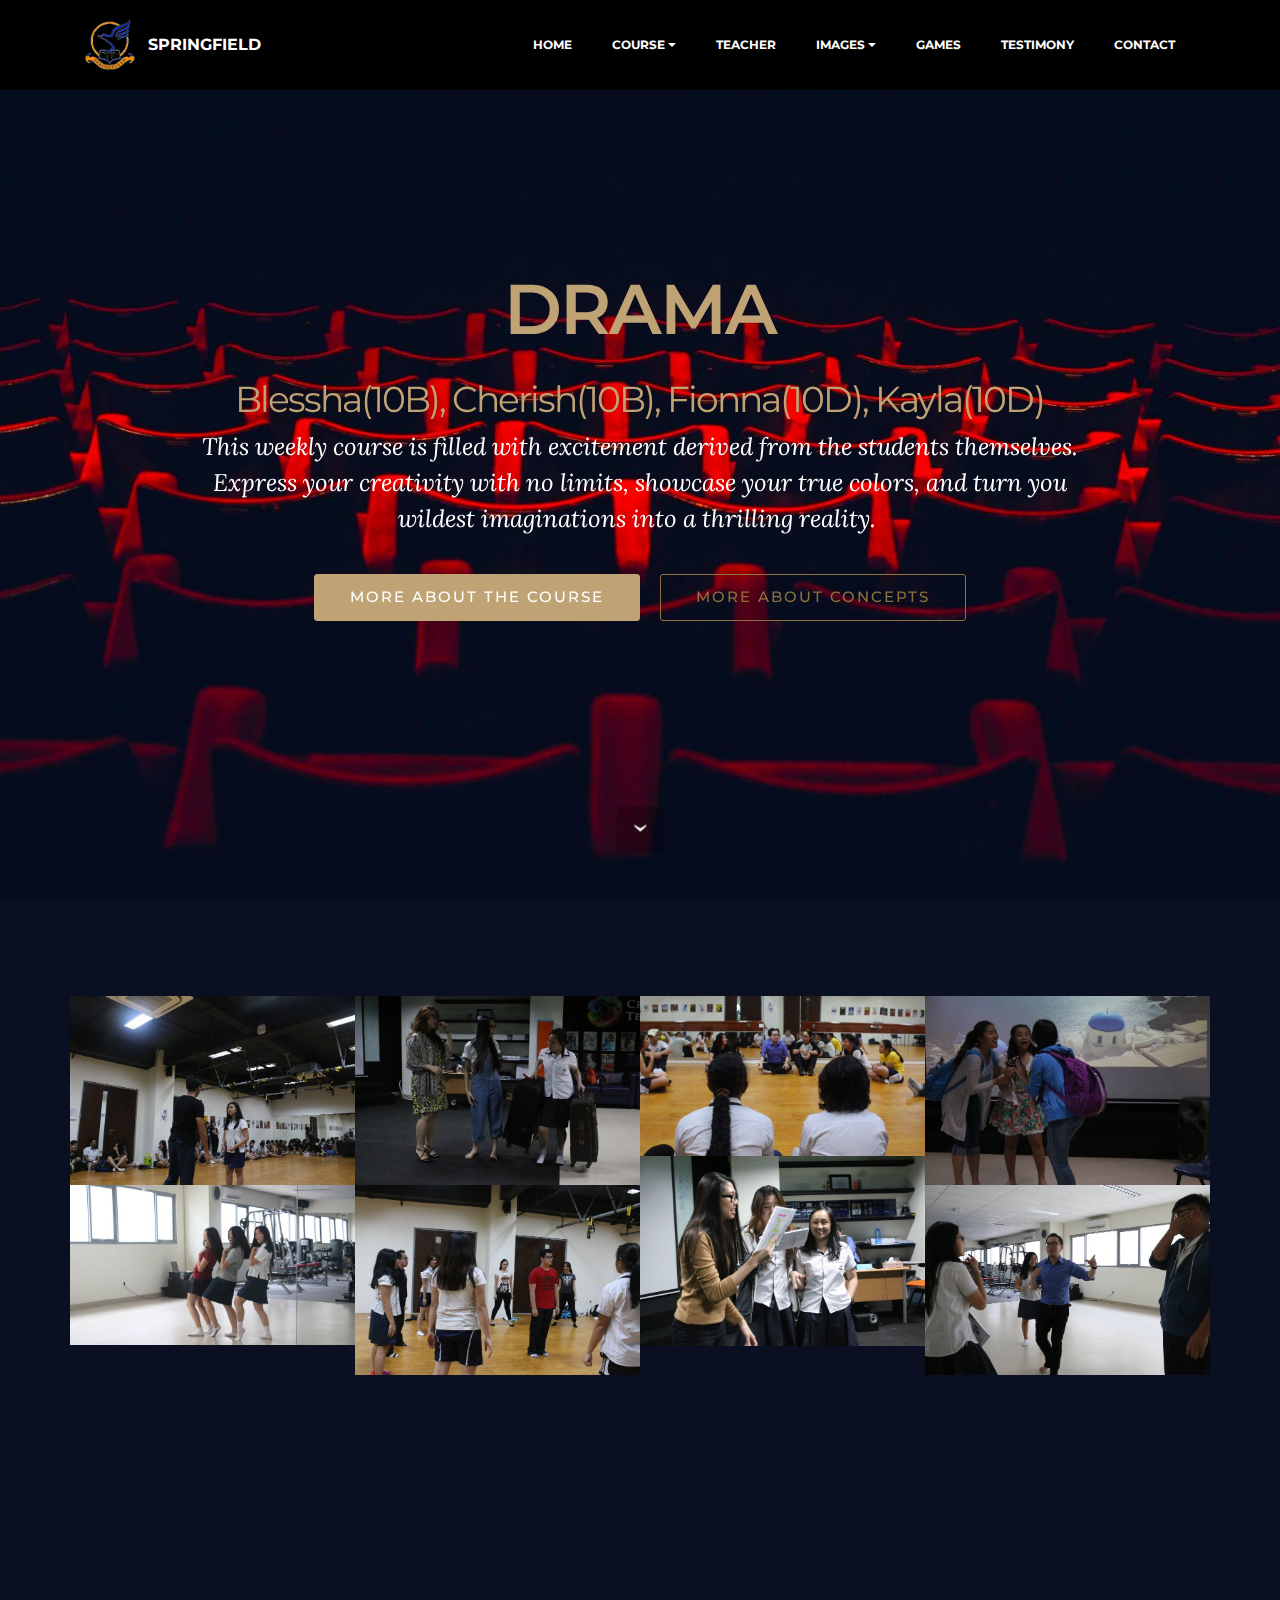
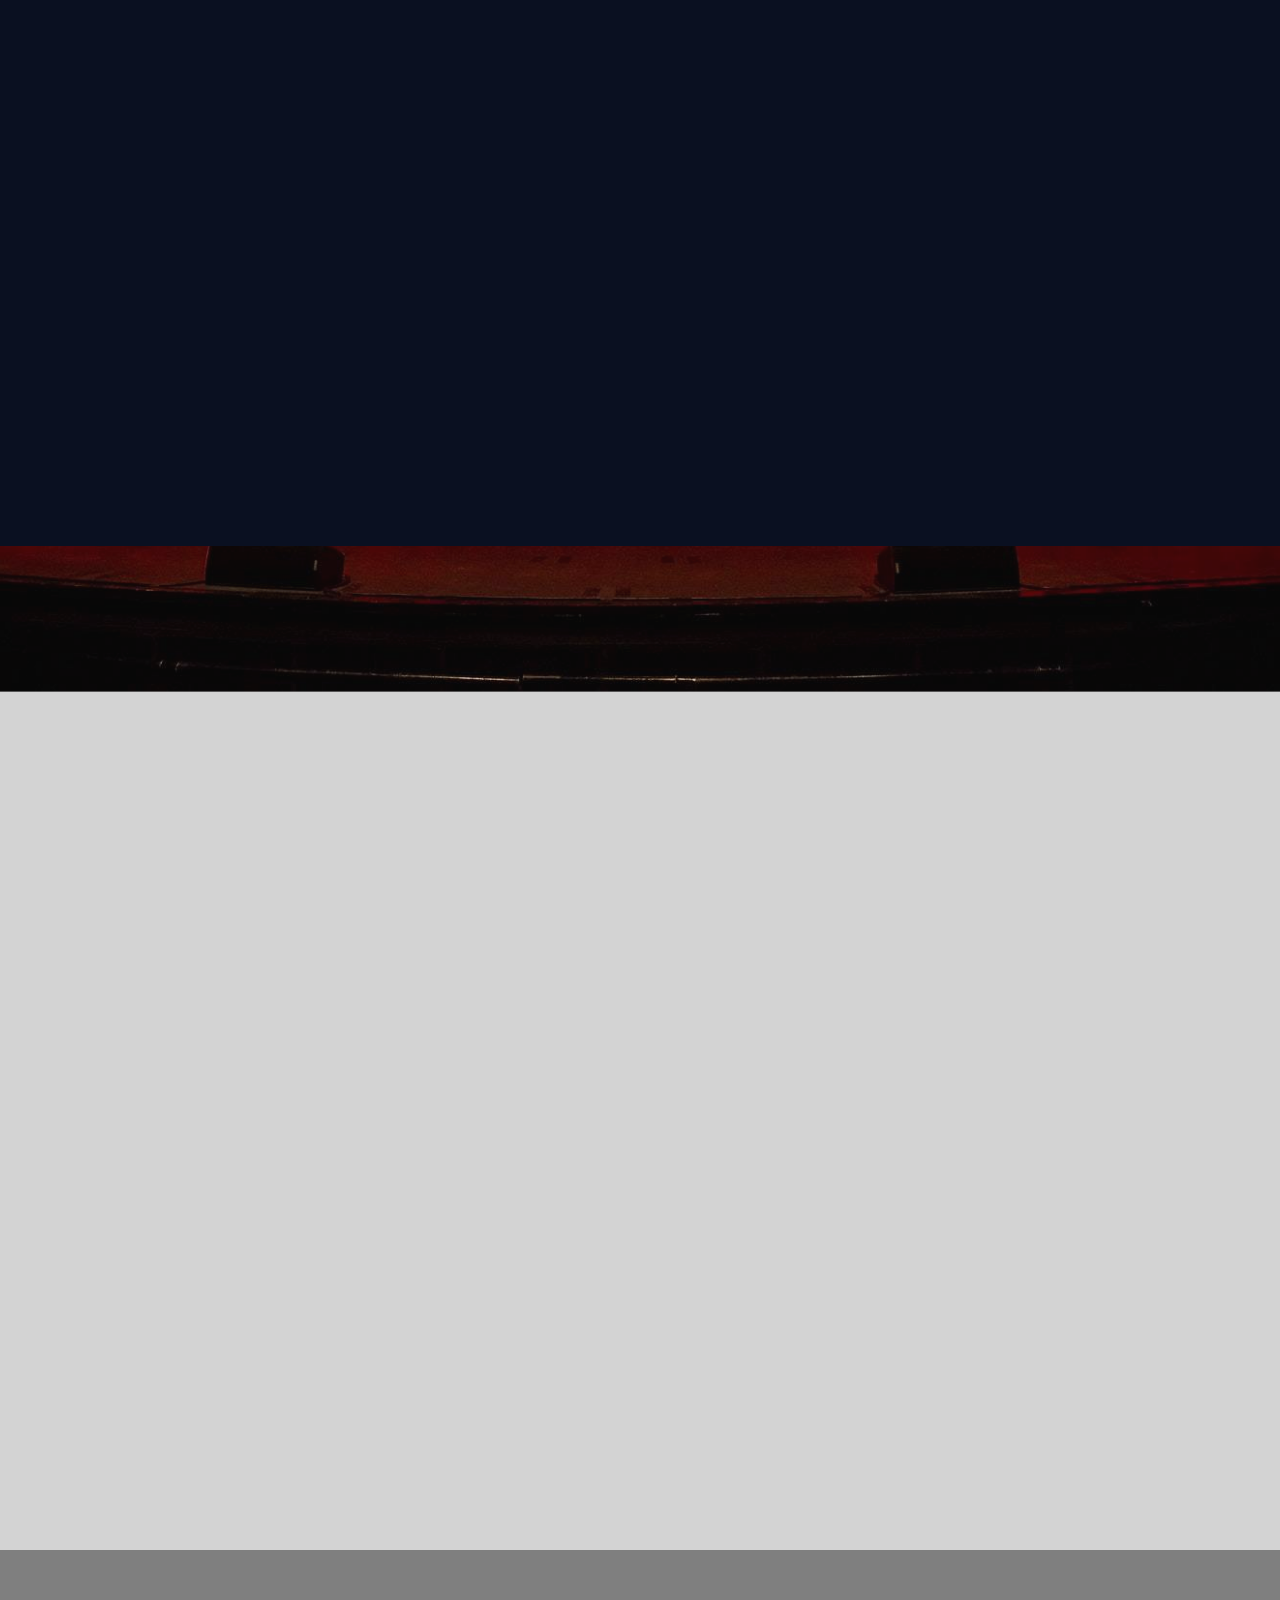
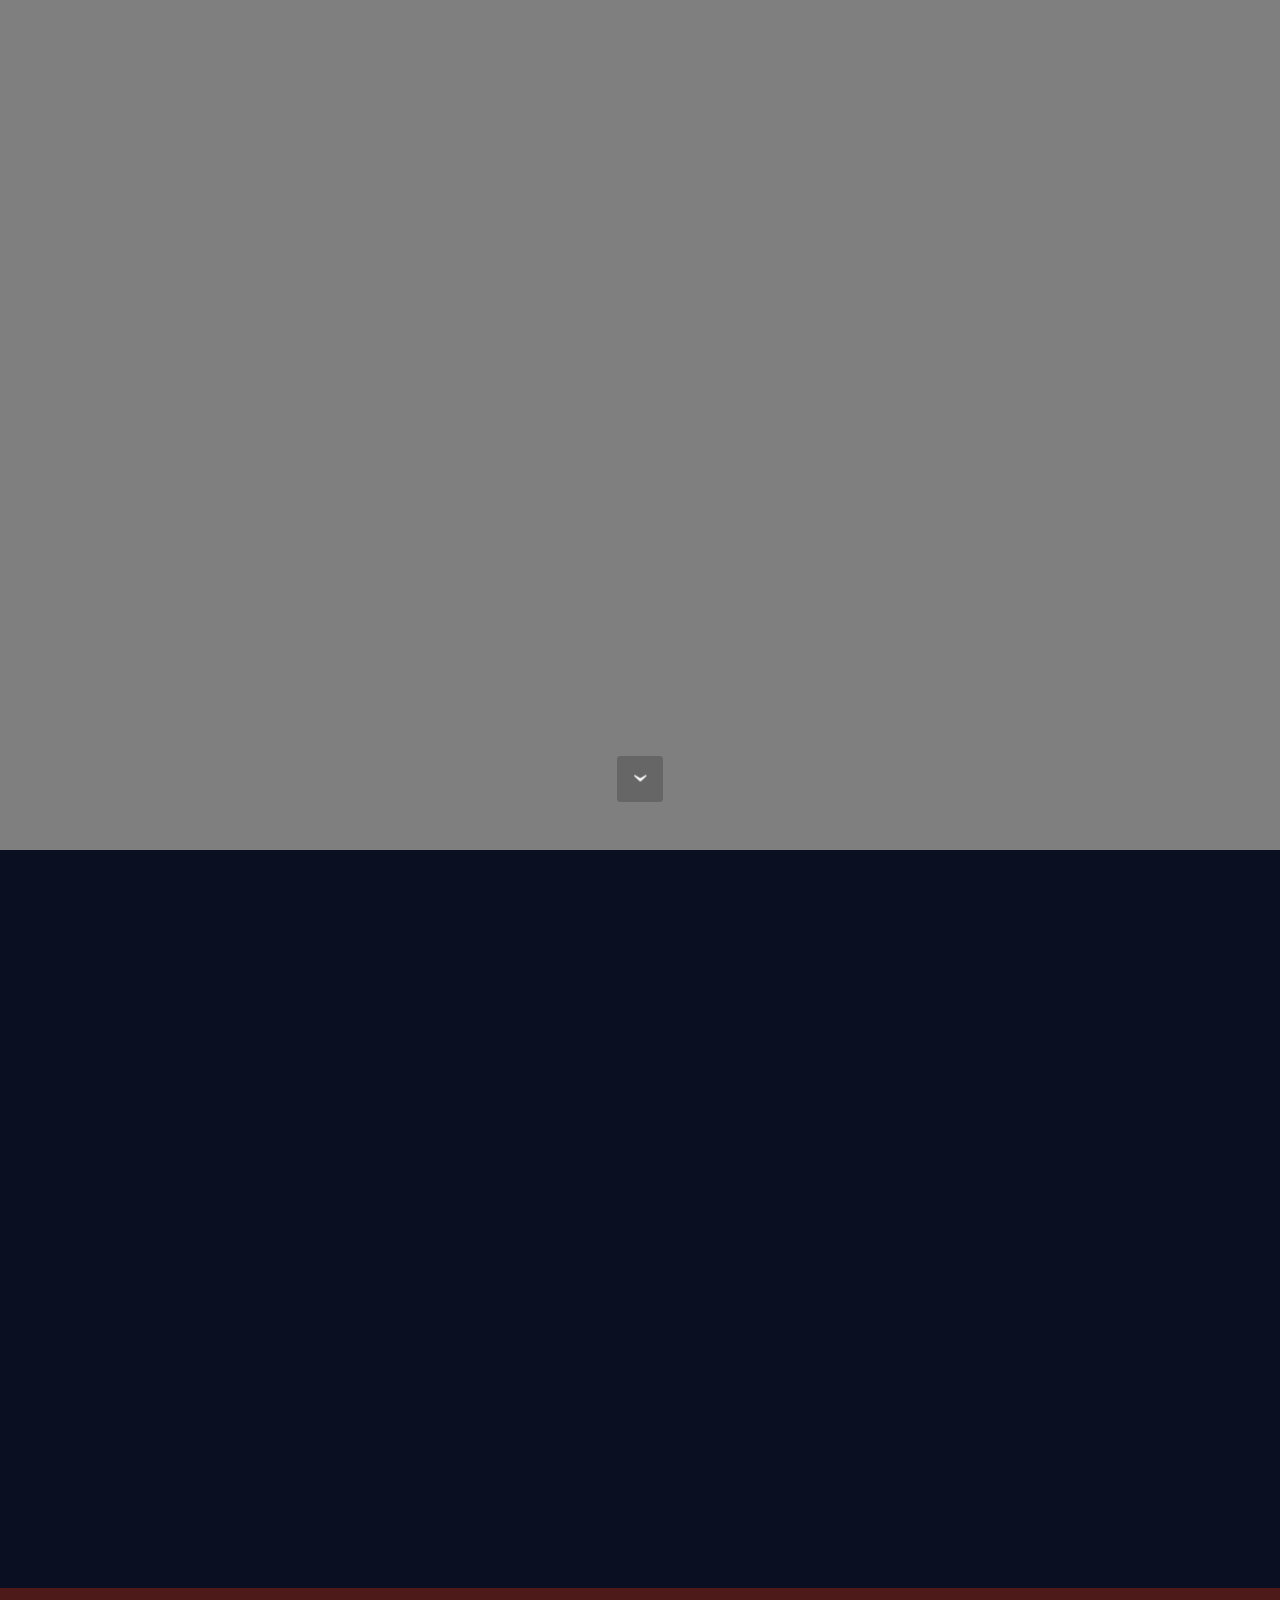
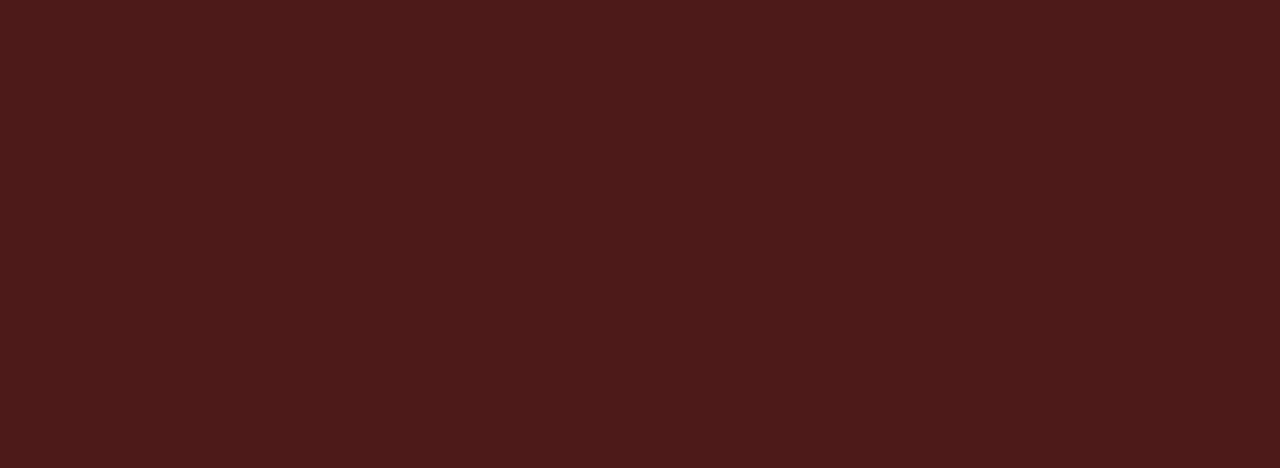
==== commit 66089bee: "create github pages" ====
--- a/index.html
+++ b/index.html
@@ -46,7 +46,7 @@
                         <div class="hamburger-icon"></div>
                     </button>
 
-                    <ul class="nav-dropdown collapse pull-xs-right nav navbar-nav navbar-toggleable-sm" id="exCollapsingNavbar"><li class="nav-item dropdown"><a class="nav-link link" href="https://mobirise.com/" aria-expanded="false"></a></li><li class="nav-item"><a class="nav-link link" href="index.html">HOME</a></li><li class="nav-item dropdown"><a class="nav-link link dropdown-toggle" href="https://mobirise.com/" aria-expanded="false" data-toggle="dropdown-submenu">COURSE</a><div class="dropdown-menu"><a class="dropdown-item" href="page1.html" aria-expanded="false">introduction</a><a class="dropdown-item" href="page2.html" aria-expanded="true">concepts learned<br></a></div></li><li class="nav-item"><a class="nav-link link" href="page3.html">TEACHER</a></li><li class="nav-item dropdown"><a class="nav-link link dropdown-toggle" href="https://mobirise.com/" data-toggle="dropdown-submenu" aria-expanded="false">IMAGES</a><div class="dropdown-menu"><a class="dropdown-item" href="page4.html">class activities</a><a class="dropdown-item" href="page5.html" aria-expanded="false">school productions</a></div></li><li class="nav-item"><a class="nav-link link" href="index.html#header2-1n">GAMES</a></li><li class="nav-item"><a class="nav-link link" href="index.html#testimonials4-15">TESTIMONY</a></li><li class="nav-item"><a class="nav-link link" href="index.html#form1-l">CONTACT</a></li></ul>
+                    <ul class="nav-dropdown collapse pull-xs-right nav navbar-nav navbar-toggleable-sm" id="exCollapsingNavbar"><li class="nav-item dropdown"><a class="nav-link link" href="https://mobirise.com/" aria-expanded="false"></a></li><li class="nav-item"><a class="nav-link link" href="index.html">HOME</a></li><li class="nav-item dropdown"><a class="nav-link link dropdown-toggle" href="https://mobirise.com/" aria-expanded="false" data-toggle="dropdown-submenu">COURSE</a><div class="dropdown-menu"><a class="dropdown-item" href="page1.html" aria-expanded="false">introduction</a><a class="dropdown-item" href="page2.html" aria-expanded="true">concepts learned<br></a></div></li><li class="nav-item"><a class="nav-link link" href="page3.html">TEACHER</a></li><li class="nav-item dropdown open"><a class="nav-link link dropdown-toggle" href="https://mobirise.com/" data-toggle="dropdown-submenu" aria-expanded="true">IMAGES</a><div class="dropdown-menu"><a class="dropdown-item" href="page4.html">class activities</a><a class="dropdown-item" href="page5.html" aria-expanded="false">school productions</a></div></li><li class="nav-item"><a class="nav-link link" href="index.html#header2-1n">GAMES</a></li><li class="nav-item"><a class="nav-link link" href="index.html#testimonials4-15">TESTIMONY</a></li><li class="nav-item"><a class="nav-link link" href="index.html#form1-l">CONTACT</a></li></ul>
                     <button hidden="" class="navbar-toggler navbar-close" type="button" data-toggle="collapse" data-target="#exCollapsingNavbar">
                         <div class="close-icon"></div>
                     </button>
@@ -59,7 +59,7 @@
 
 </section>
 
-<section class="engine"><a href="https://mobirise.ws/j">design free website</a></section><section class="mbr-section mbr-section-hero mbr-section-full mbr-section-with-arrow mbr-parallax-background mbr-after-navbar" id="header1-1" data-rv-view="1025" style="background-image: url(assets/images/mbr-1624x1080.jpg);">
+<section class="engine"><a href="https://mobirise.ws/a">best free site builder</a></section><section class="mbr-section mbr-section-hero mbr-section-full mbr-section-with-arrow mbr-parallax-background mbr-after-navbar" id="header1-1" data-rv-view="1025" style="background-image: url(assets/images/mbr-1624x1080.jpg);">
 
     
 
@@ -223,6 +223,21 @@
     </div>
 </section>
 
+<section class="mbr-section mbr-section__container" id="image2-1q" data-rv-view="1439" style="background-color: rgb(10, 16, 33); padding-top: 0px; padding-bottom: 80px;">
+    <div class="container">
+        <div class="row">
+            <div class="col-xs-12">
+                <figure class="mbr-figure">
+                    <div><img src="assets/images/image1.jpg"></div>
+
+                    
+
+                </figure>
+            </div>
+        </div>
+    </div>
+</section>
+
 <section class="mbr-section mbr-parallax-background" id="testimonials4-15" data-rv-view="1063" style="background-image: url(assets/images/mbr-1618x1080.jpg); padding-top: 120px; padding-bottom: 120px;">
 
     <div class="mbr-overlay" style="opacity: 0.2; background-color: rgb(34, 34, 34);">
@@ -343,7 +358,7 @@
 
                     <form action="https://mobirise.com/" method="post" data-form-title="CONTACT FORM">
 
-                        <input type="hidden" value="dQdLdSGULqWUakpOWW0+q4SrqoVaa7FLNMCaPAcECHjJwTUs/MQev9jPslou8FgkGbuk/D1T292IS+Mk/517KS8bNUHsBwGWJllpx1vwYIEIEI6lEyKxAqJB67hyhIpL" data-form-email="true">
+                        <input type="hidden" value="SkYuAfSSkF0IPkgUOcUlHswkl9Zpt8D/guGAC789Gpr4VkduVf3MnynKaKIZ7zeBRP+XaPfNjKZ9XMD0b/Y32MKjBI67DAC7THEfgceM2PhGwdr+EQGezwrH62COZPWn" data-form-email="true">
 
                         <div class="row row-sm-offset">
 
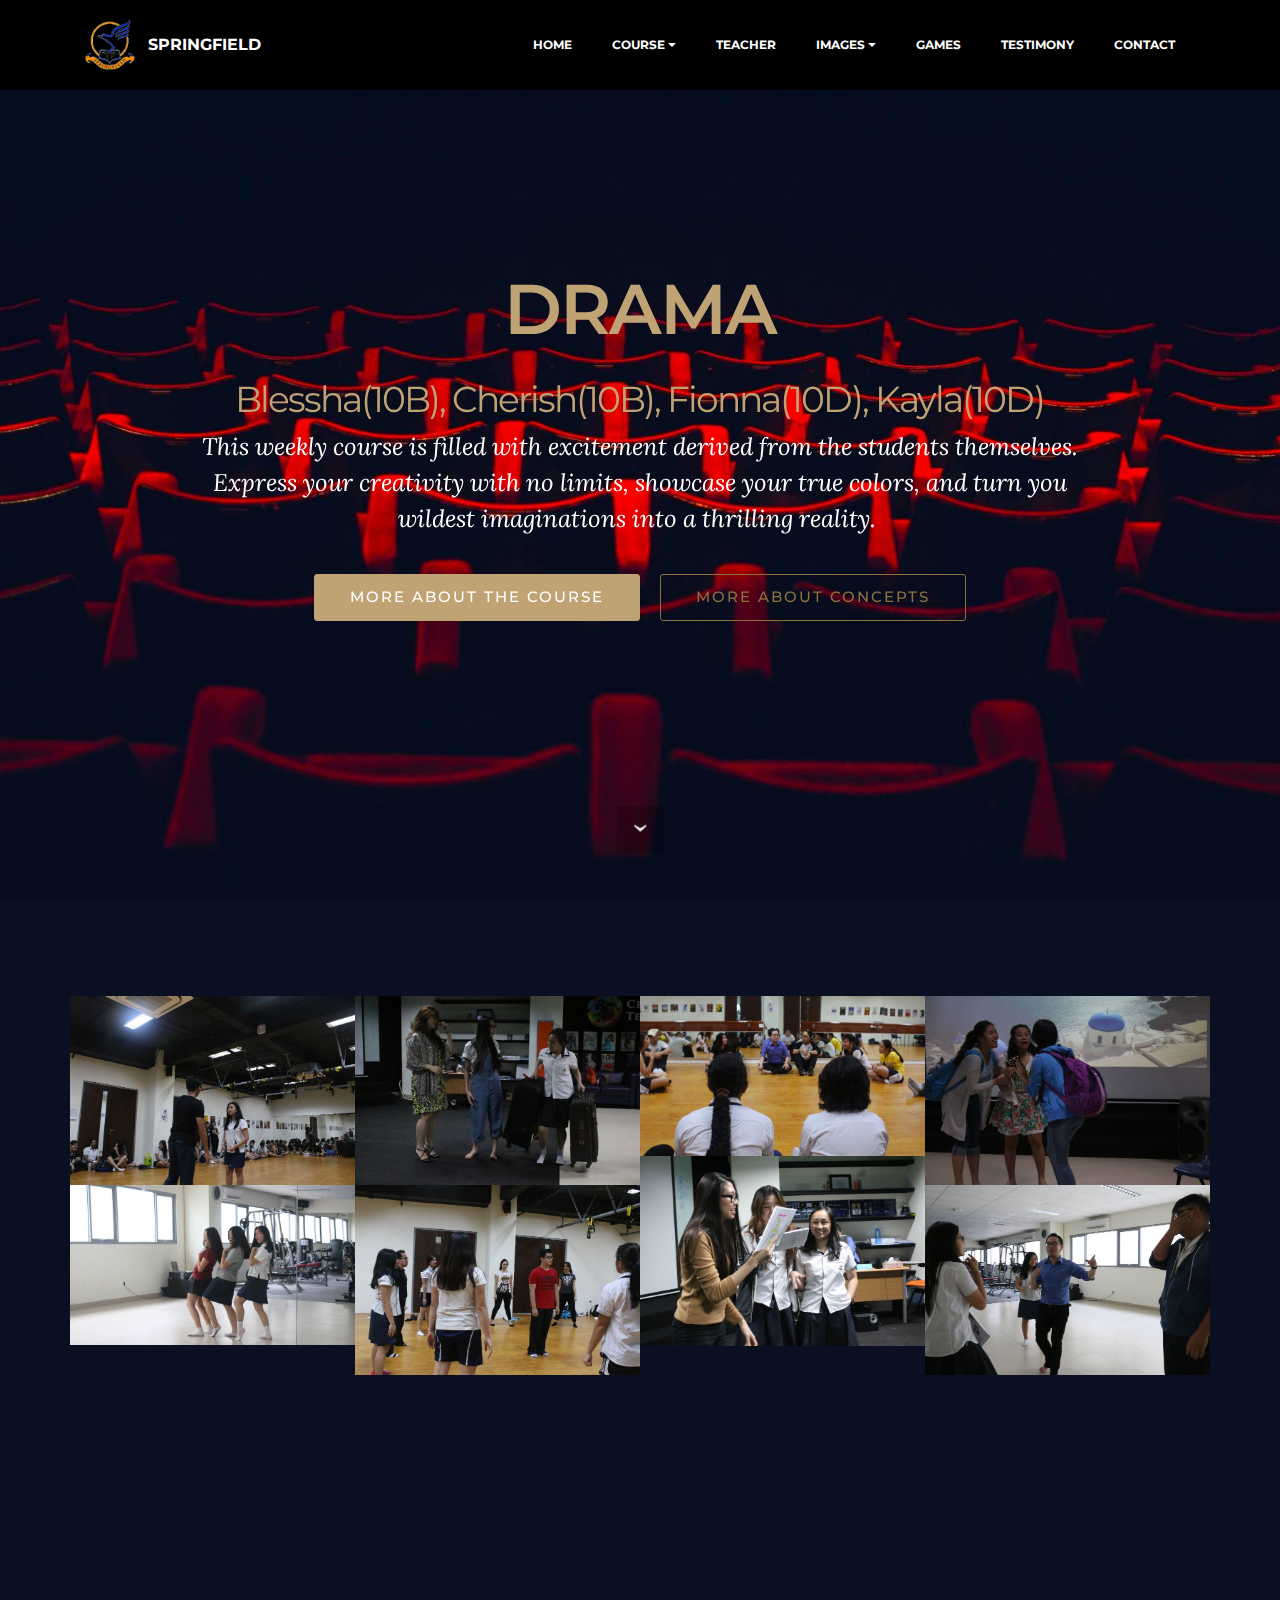
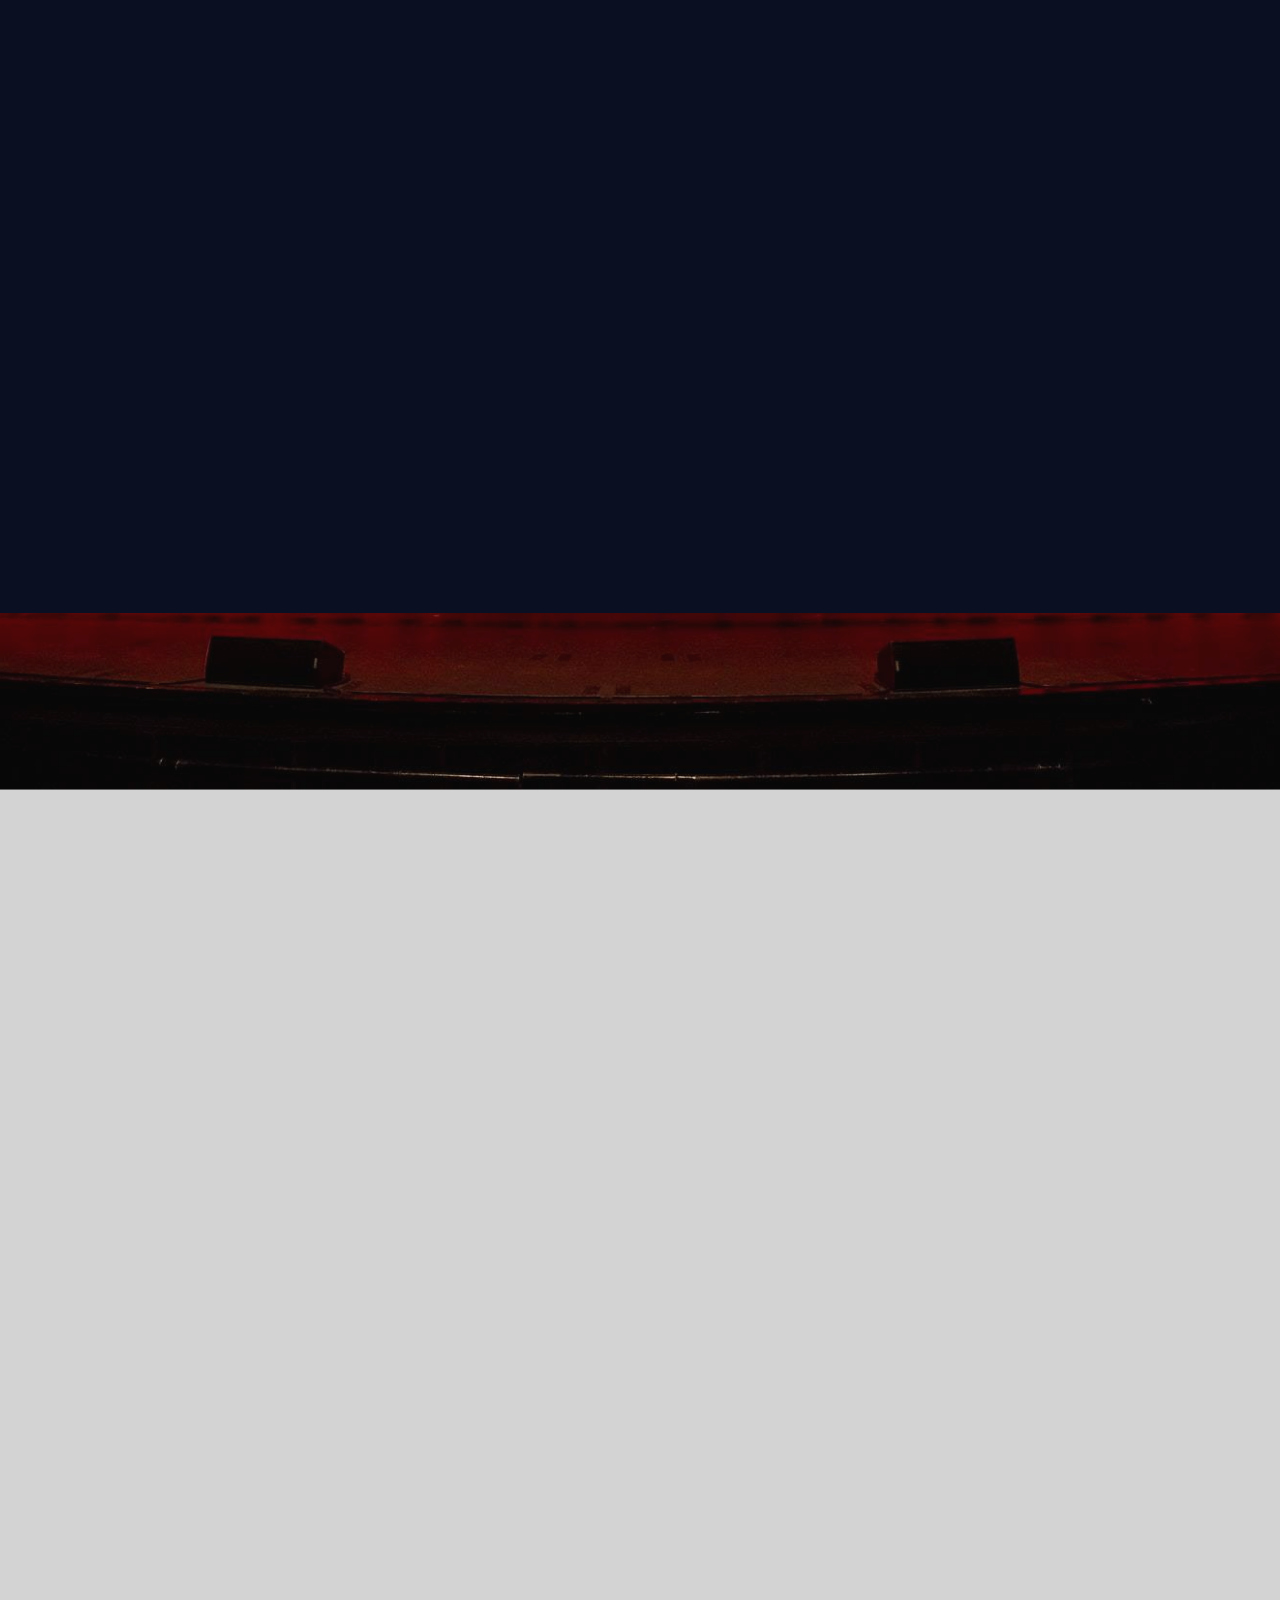
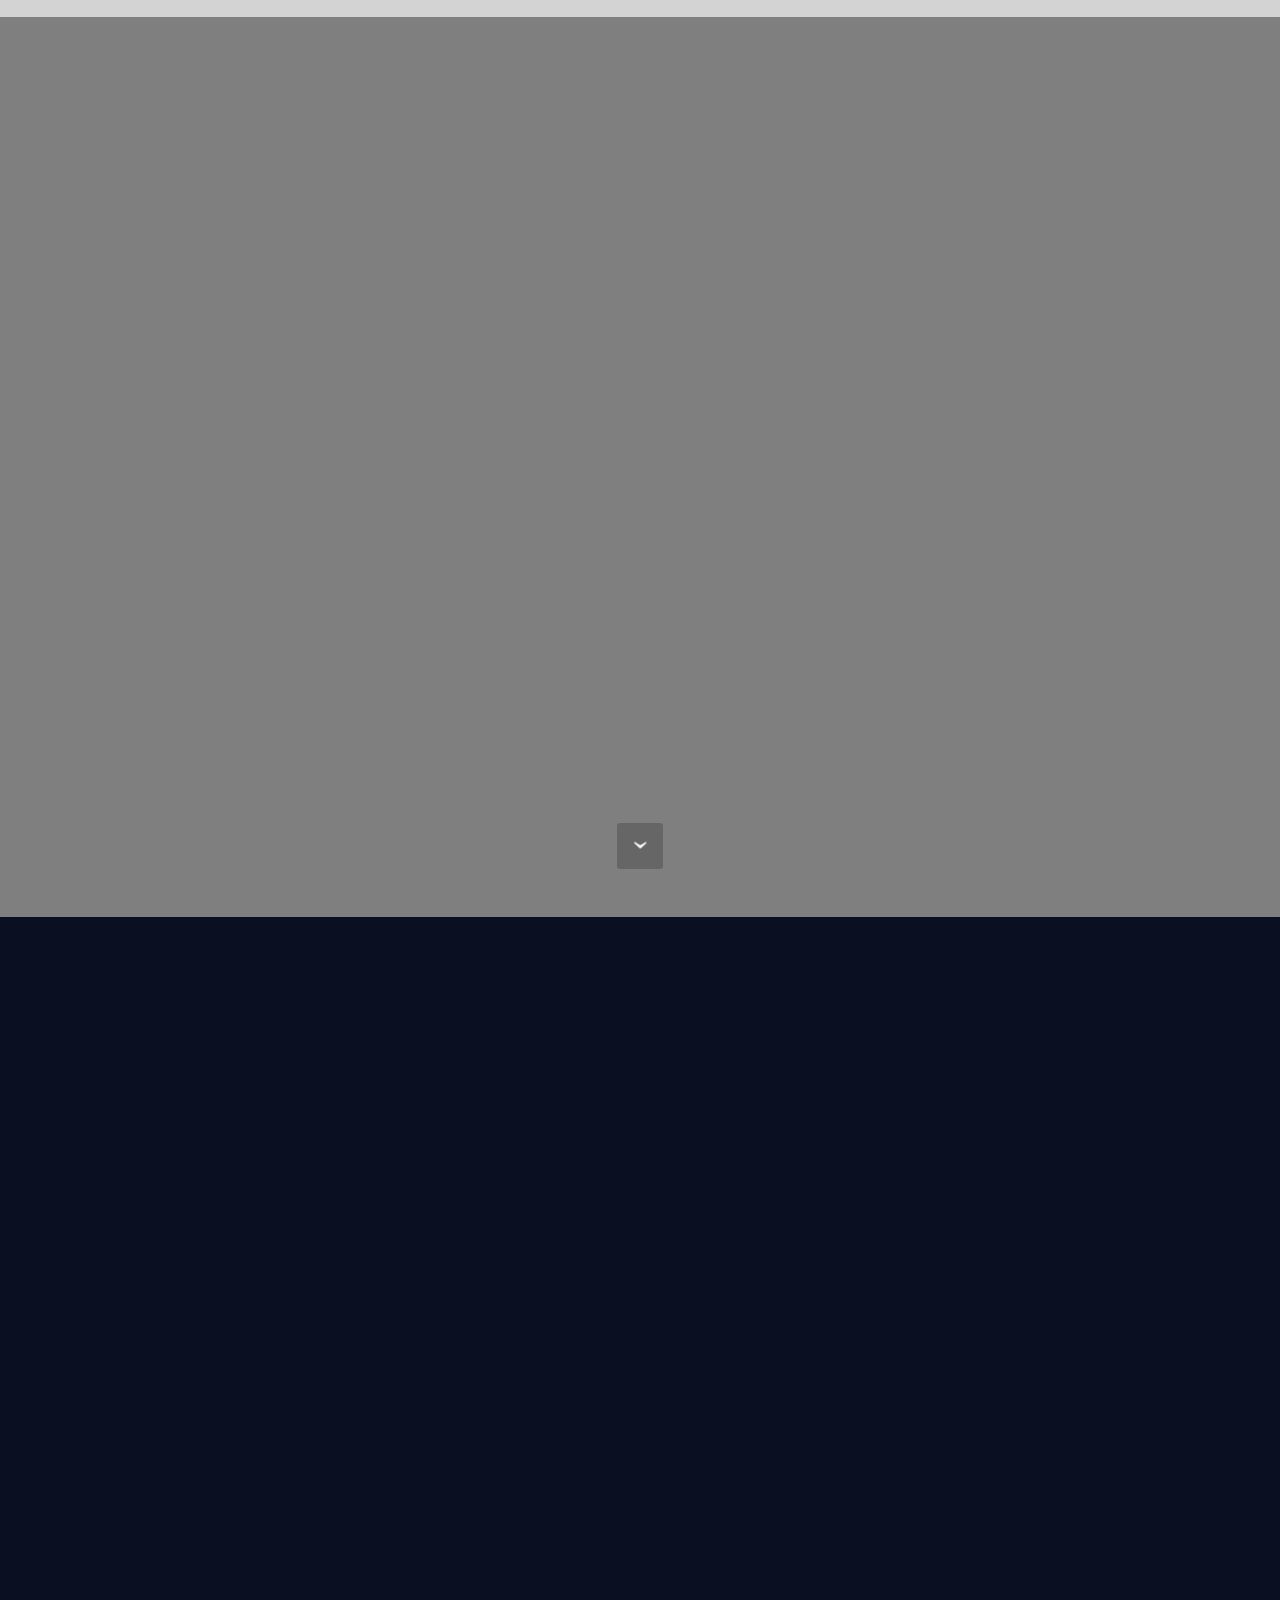
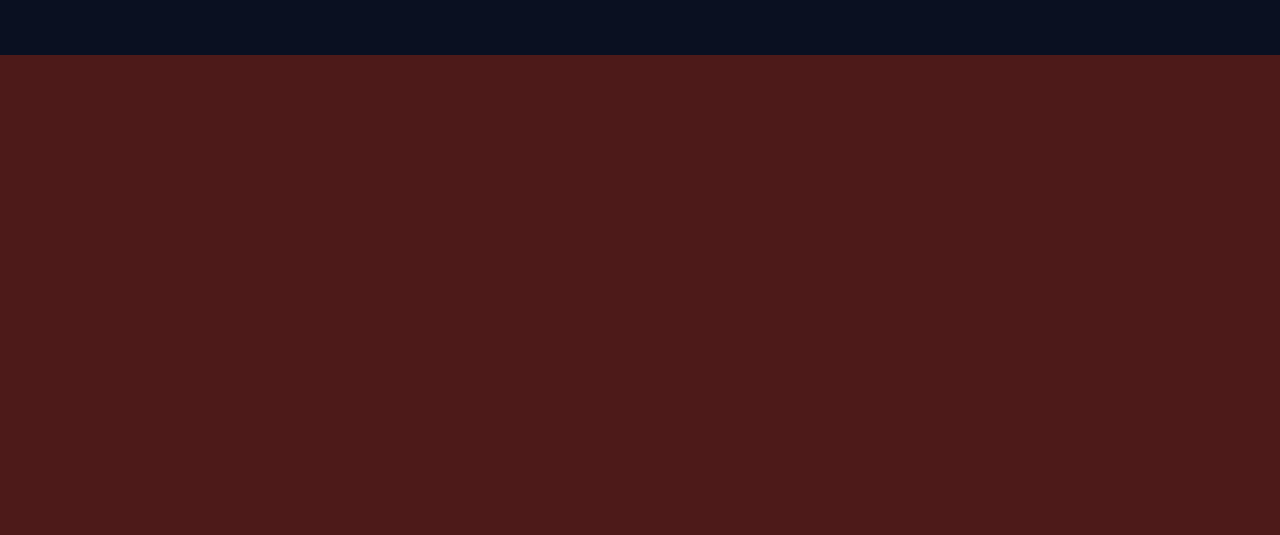
==== commit eafb9fe3: "create github pages" ====
--- a/index.html
+++ b/index.html
@@ -46,7 +46,7 @@
                         <div class="hamburger-icon"></div>
                     </button>
 
-                    <ul class="nav-dropdown collapse pull-xs-right nav navbar-nav navbar-toggleable-sm" id="exCollapsingNavbar"><li class="nav-item dropdown"><a class="nav-link link" href="https://mobirise.com/" aria-expanded="false"></a></li><li class="nav-item"><a class="nav-link link" href="index.html">HOME</a></li><li class="nav-item dropdown"><a class="nav-link link dropdown-toggle" href="https://mobirise.com/" aria-expanded="false" data-toggle="dropdown-submenu">COURSE</a><div class="dropdown-menu"><a class="dropdown-item" href="page1.html" aria-expanded="false">introduction</a><a class="dropdown-item" href="page2.html" aria-expanded="true">concepts learned<br></a></div></li><li class="nav-item"><a class="nav-link link" href="page3.html">TEACHER</a></li><li class="nav-item dropdown open"><a class="nav-link link dropdown-toggle" href="https://mobirise.com/" data-toggle="dropdown-submenu" aria-expanded="true">IMAGES</a><div class="dropdown-menu"><a class="dropdown-item" href="page4.html">class activities</a><a class="dropdown-item" href="page5.html" aria-expanded="false">school productions</a></div></li><li class="nav-item"><a class="nav-link link" href="index.html#header2-1n">GAMES</a></li><li class="nav-item"><a class="nav-link link" href="index.html#testimonials4-15">TESTIMONY</a></li><li class="nav-item"><a class="nav-link link" href="index.html#form1-l">CONTACT</a></li></ul>
+                    <ul class="nav-dropdown collapse pull-xs-right nav navbar-nav navbar-toggleable-sm" id="exCollapsingNavbar"><li class="nav-item dropdown"><a class="nav-link link" href="https://mobirise.com/" aria-expanded="false"></a></li><li class="nav-item"><a class="nav-link link" href="index.html">HOME</a></li><li class="nav-item dropdown"><a class="nav-link link dropdown-toggle" href="https://mobirise.com/" aria-expanded="false" data-toggle="dropdown-submenu">COURSE</a><div class="dropdown-menu"><a class="dropdown-item" href="page1.html" aria-expanded="false">introduction</a><a class="dropdown-item" href="page2.html" aria-expanded="false">concepts learned<br></a></div></li><li class="nav-item"><a class="nav-link link" href="page3.html">TEACHER</a></li><li class="nav-item dropdown open"><a class="nav-link link dropdown-toggle" href="https://mobirise.com/" data-toggle="dropdown-submenu" aria-expanded="true">IMAGES</a><div class="dropdown-menu"><a class="dropdown-item" href="page4.html">class activities</a><a class="dropdown-item" href="page5.html" aria-expanded="false">school productions</a></div></li><li class="nav-item"><a class="nav-link link" href="index.html#header2-1n">GAMES</a></li><li class="nav-item"><a class="nav-link link" href="index.html#testimonials4-15">TESTIMONY</a></li><li class="nav-item"><a class="nav-link link" href="index.html#form1-l">CONTACT</a></li></ul>
                     <button hidden="" class="navbar-toggler navbar-close" type="button" data-toggle="collapse" data-target="#exCollapsingNavbar">
                         <div class="close-icon"></div>
                     </button>
@@ -59,7 +59,7 @@
 
 </section>
 
-<section class="engine"><a href="https://mobirise.ws/a">best free site builder</a></section><section class="mbr-section mbr-section-hero mbr-section-full mbr-section-with-arrow mbr-parallax-background mbr-after-navbar" id="header1-1" data-rv-view="1025" style="background-image: url(assets/images/mbr-1624x1080.jpg);">
+<section class="engine"><a href="https://mobirise.ws/c">best site maker</a></section><section class="mbr-section mbr-section-hero mbr-section-full mbr-section-with-arrow mbr-parallax-background mbr-after-navbar" id="header1-1" data-rv-view="1025" style="background-image: url(assets/images/mbr-1624x1080.jpg);">
 
     
 
@@ -223,12 +223,12 @@
     </div>
 </section>
 
-<section class="mbr-section mbr-section__container" id="image2-1q" data-rv-view="1439" style="background-color: rgb(10, 16, 33); padding-top: 0px; padding-bottom: 80px;">
+<section class="mbr-section mbr-section__container" id="image2-1q" data-rv-view="1439" style="background-color: rgb(10, 16, 33); padding-top: 0px; padding-bottom: 0px;">
     <div class="container">
         <div class="row">
             <div class="col-xs-12">
                 <figure class="mbr-figure">
-                    <div><img src="assets/images/image1.jpg"></div>
+                    <div><iframe class="mbr-embedded-video" src="https://www.youtube.com/embed/7KakytKpsuw?rel=0&amp;amp;showinfo=0&amp;autoplay=0&amp;loop=0" width="1280" height="720" frameborder="0" allowfullscreen></iframe></div>
 
                     
 
@@ -236,6 +236,16 @@
             </div>
         </div>
     </div>
+</section>
+
+<section class="mbr-section article mbr-section__container" id="content1-1s" data-rv-view="1979" style="background-color: rgb(10, 16, 33); padding-top: 20px; padding-bottom: 20px;">
+
+    <div class="container">
+        <div class="row">
+            <div class="col-xs-12 lead"><p>This month's drama project requires students to perform their favourite musical. Students are told to pick one scene or song from a musical and they have to perform it by the end of the month. This video shows one of the many performances by Springfield's talented drama students. In this video, Gladys(10A), Faricha(10A) and Jasmine(10) are role=playing the song "Popular" from Wicked.&nbsp;</p></div>
+        </div>
+    </div>
+
 </section>
 
 <section class="mbr-section mbr-parallax-background" id="testimonials4-15" data-rv-view="1063" style="background-image: url(assets/images/mbr-1618x1080.jpg); padding-top: 120px; padding-bottom: 120px;">
@@ -358,7 +368,7 @@
 
                     <form action="https://mobirise.com/" method="post" data-form-title="CONTACT FORM">
 
-                        <input type="hidden" value="SkYuAfSSkF0IPkgUOcUlHswkl9Zpt8D/guGAC789Gpr4VkduVf3MnynKaKIZ7zeBRP+XaPfNjKZ9XMD0b/Y32MKjBI67DAC7THEfgceM2PhGwdr+EQGezwrH62COZPWn" data-form-email="true">
+                        <input type="hidden" value="5E1iMe6G9ZVlGUCYNrc8cto/N2cwbXBURAc4VIthJcMw1XfeI+MBmOxjo7ywndFAWllQqNS2FosYTdMVyZ/irQ69GJNivg4JBh8z1HQzXSEQfNHjn9aLxsy6gtzgdwg3" data-form-email="true">
 
                         <div class="row row-sm-offset">
 
--- a/assets/mobirise/css/mbr-additional.css
+++ b/assets/mobirise/css/mbr-additional.css
@@ -478,6 +478,9 @@
 #header1-1 .mbr-section-title SPAN {
   font-size: 36px;
 }
+#content1-1s P {
+  color: #ffffff;
+}
 #testimonials4-15 .mbr-section-title {
   color: #c0a375;
 }
@@ -725,19 +728,19 @@
 }
 #ext_menu-b .link[aria-expanded="true"],
 #ext_menu-b .dropdown-menu {
-  background: #0e0e0e;
+  background: #000000;
 }
 #ext_menu-b .nav-dropdown-sm .link:focus,
 #ext_menu-b .nav-dropdown-sm .link:hover,
 #ext_menu-b .nav-dropdown-sm .dropdown-item:focus,
 #ext_menu-b .nav-dropdown-sm .dropdown-item:hover {
-  background: #202020!important;
+  background: #000000!important;
 }
 #ext_menu-b .navbar,
 #ext_menu-b .nav-dropdown-sm,
 #ext_menu-b .nav-dropdown-sm .link[aria-expanded="true"],
 #ext_menu-b .nav-dropdown-sm .dropdown-menu {
-  background: #282828;
+  background: #000000;
 }
 #ext_menu-b .bg-color.transparent .link {
   color: #ffffff;
@@ -753,6 +756,9 @@
 #ext_menu-b .link[aria-expanded="true"],
 #ext_menu-b .dropdown-item[aria-expanded="true"] {
   color: #c0a375!important;
+}
+#content1-1r P {
+  color: #ffffff;
 }
 #ext_menu-d .hide-buttons .nav-btn {
   display: none !important;
